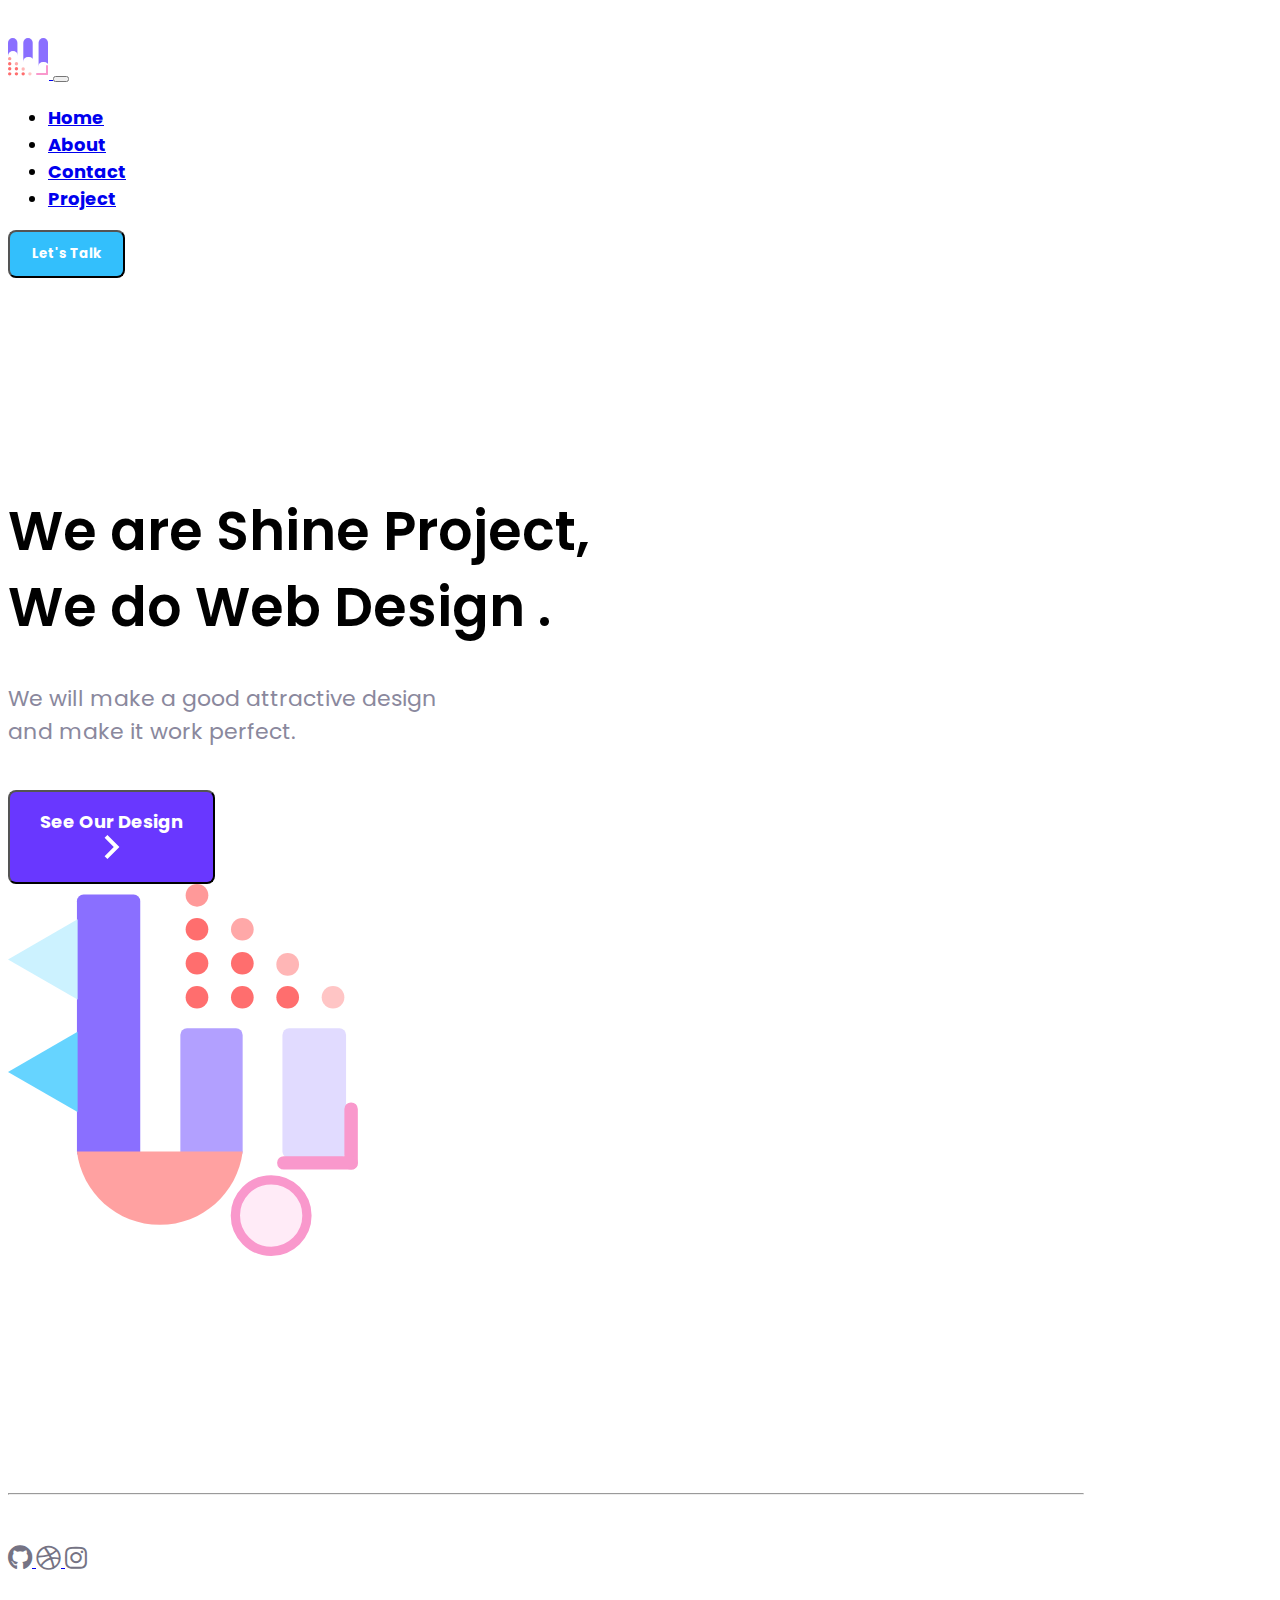
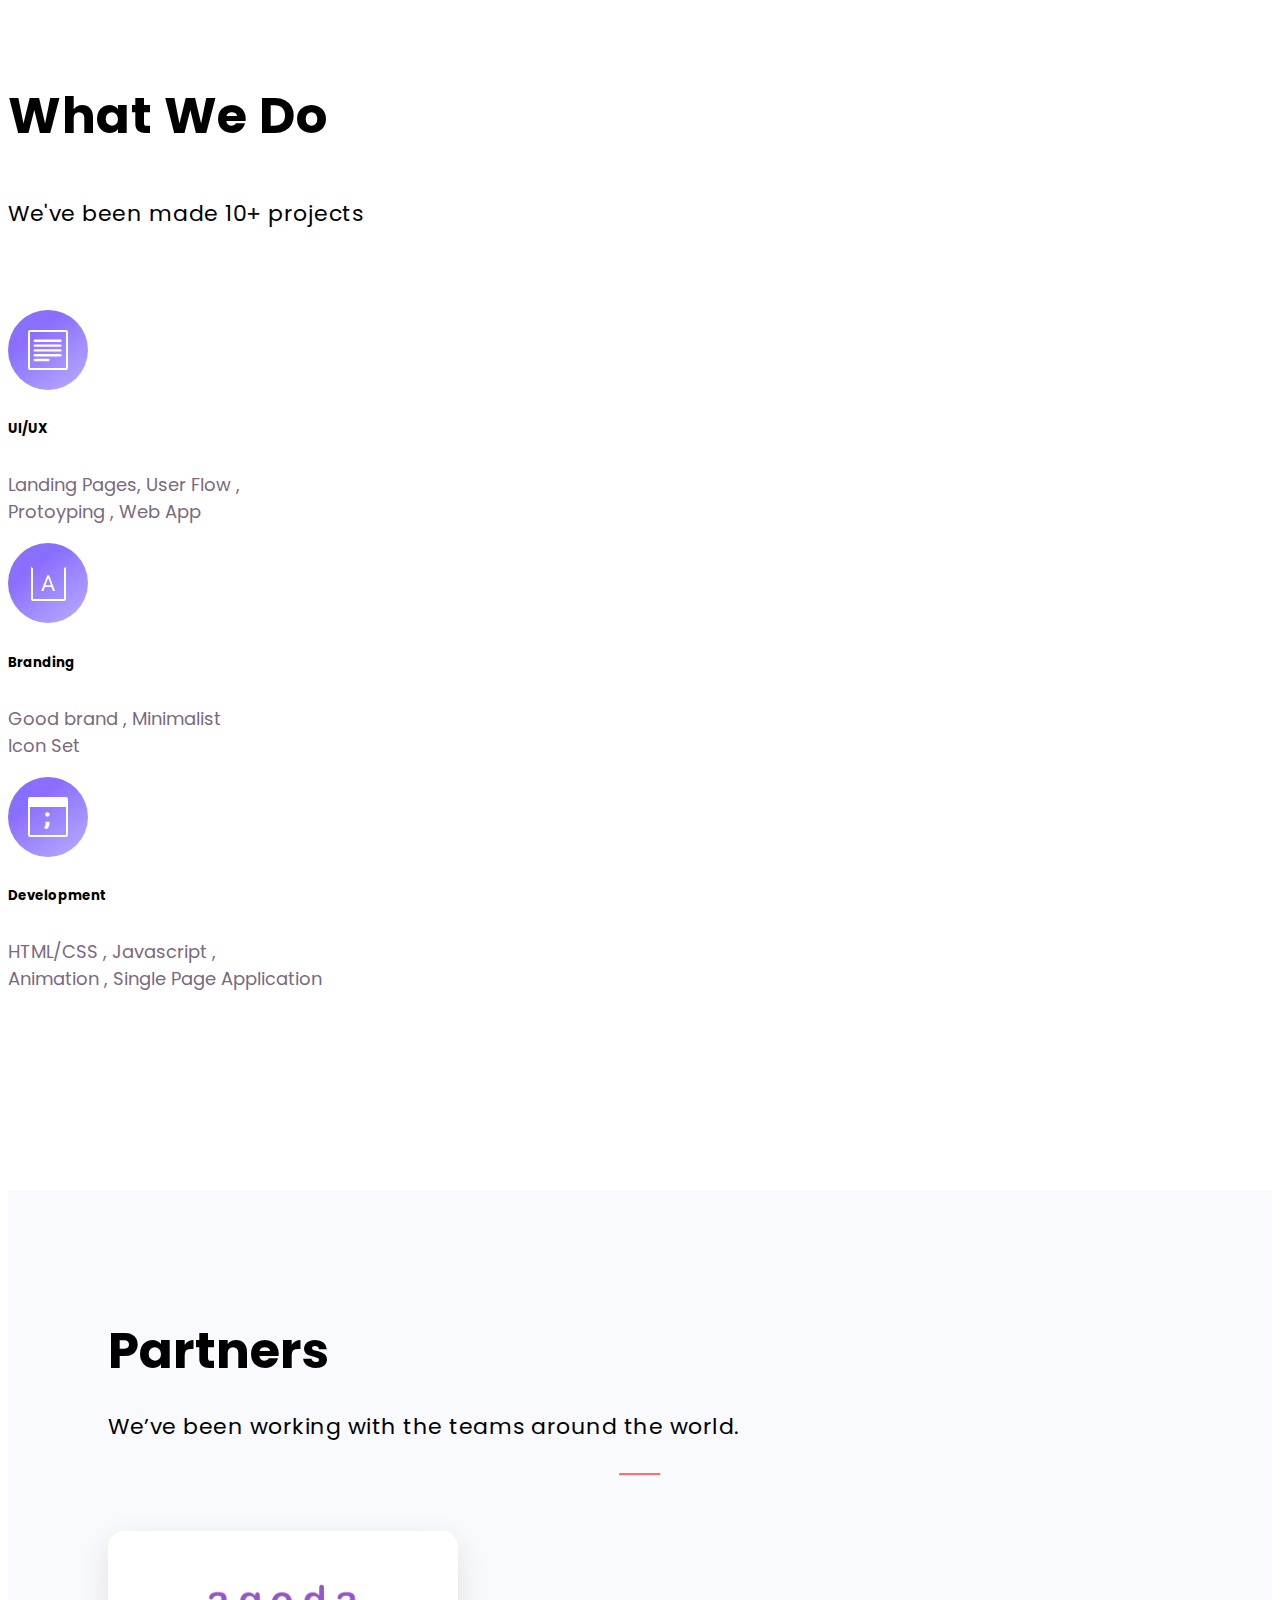
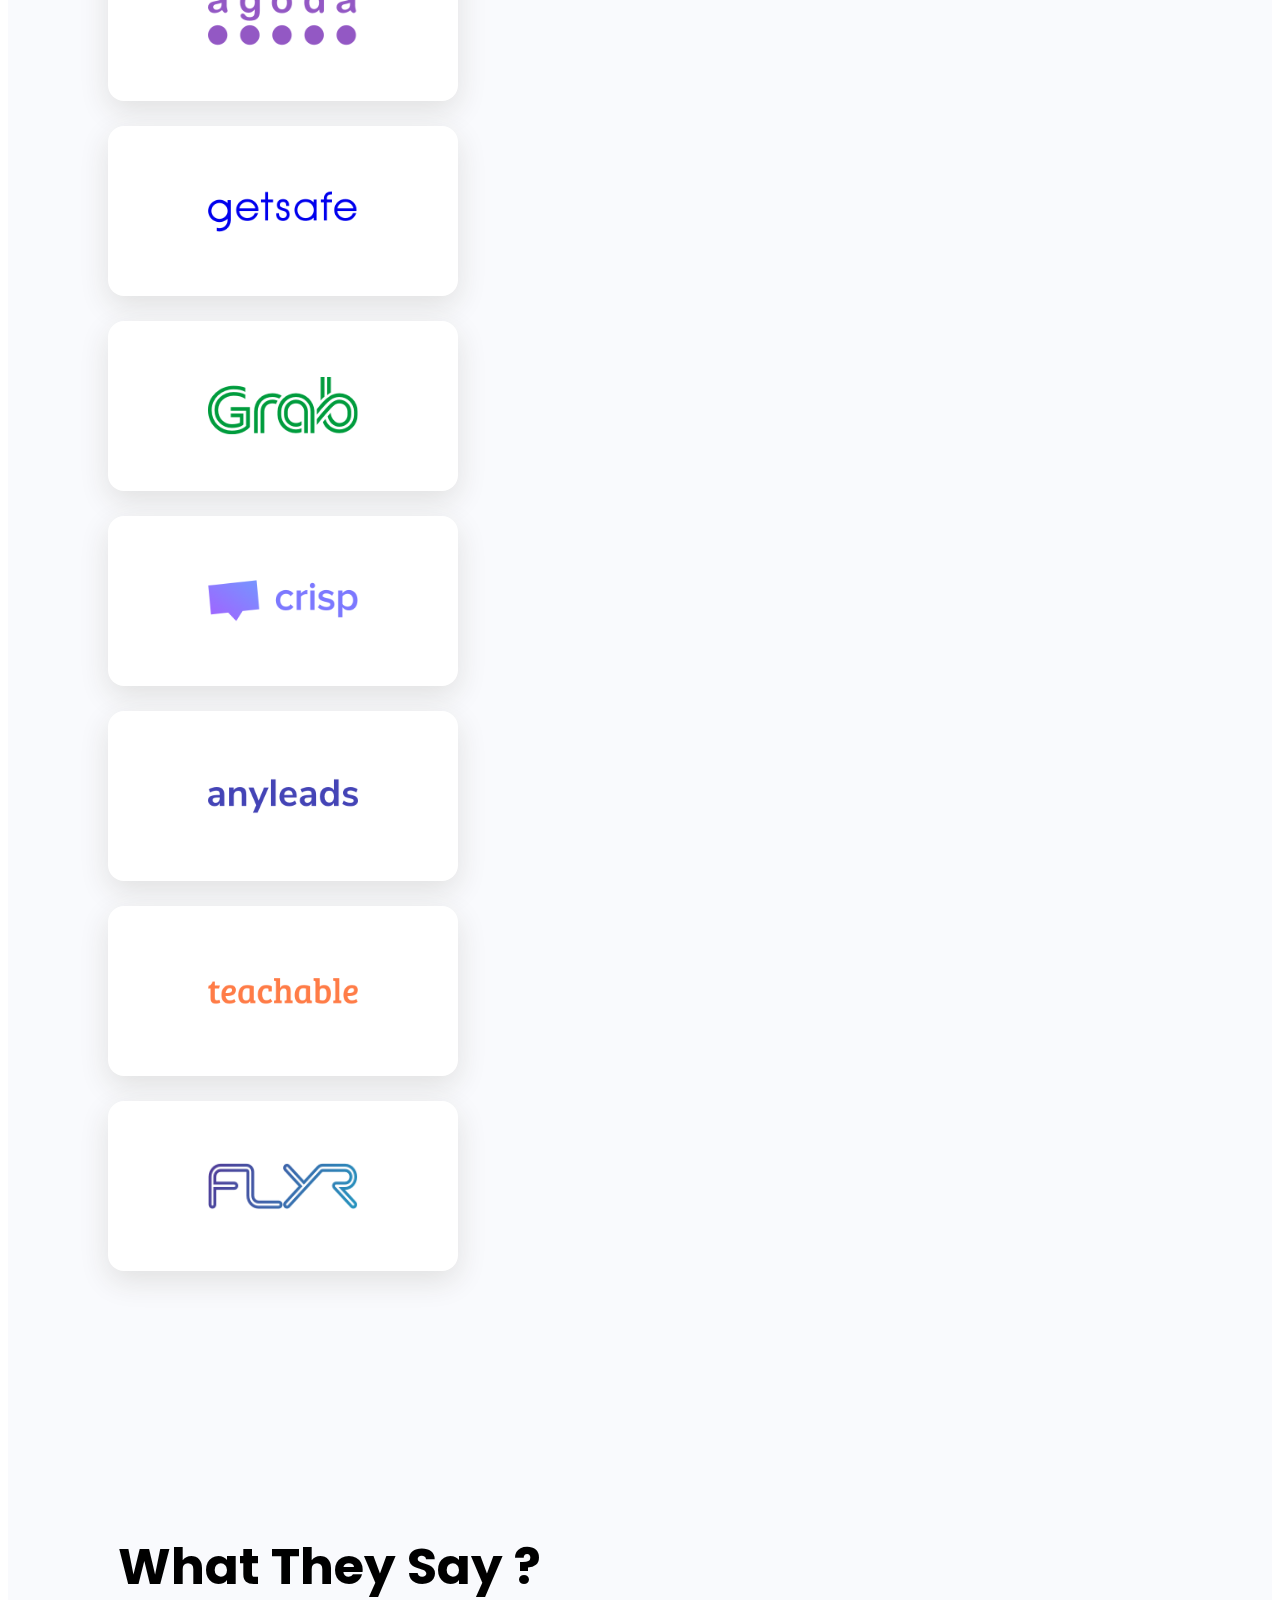
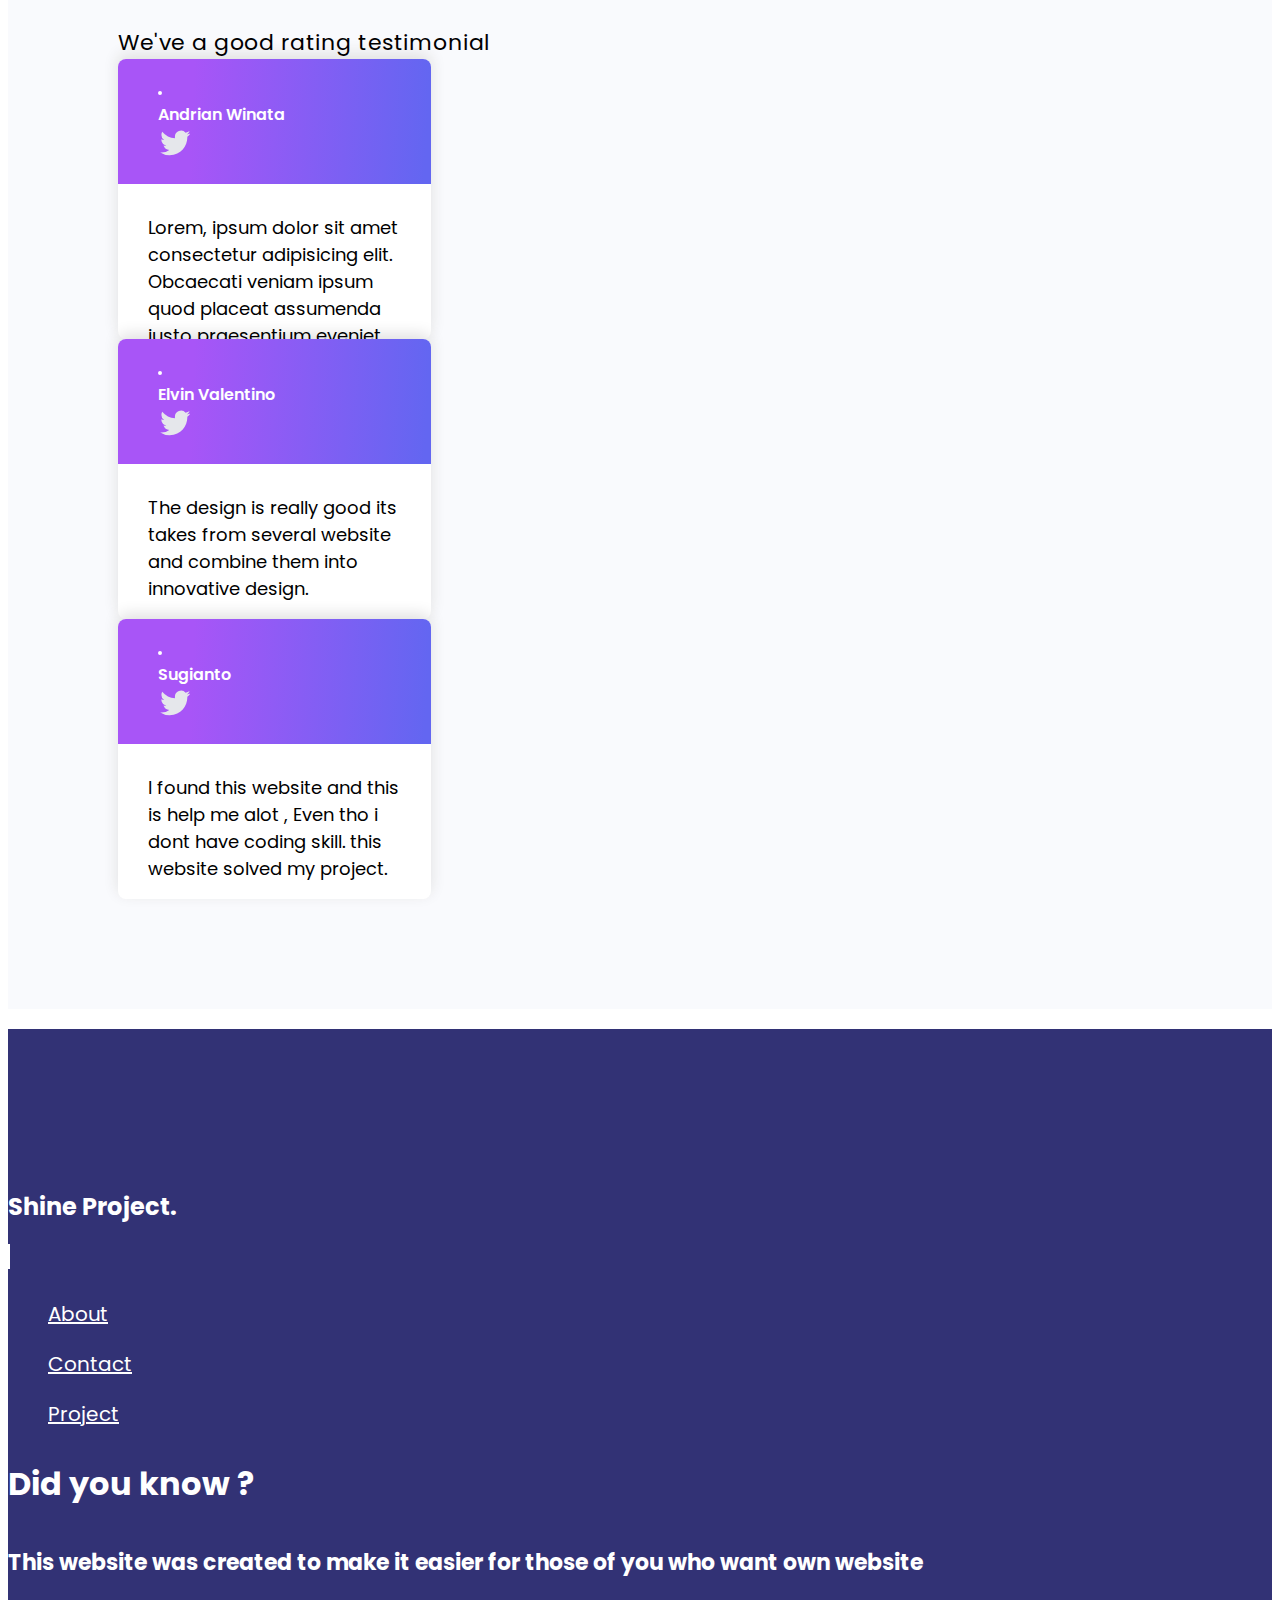
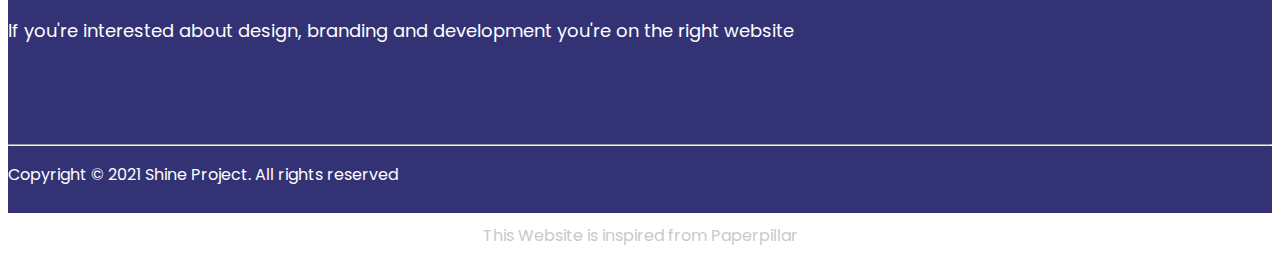
==== index.html @ 827e7eb8 "Footer text size" ====
<!doctype html>
<html lang="en">
  <head>
    <meta charset="utf-8">
    <meta name="viewport" content="width=device-width, initial-scale=1, shrink-to-fit=no">
    <link rel="stylesheet" href="https://cdn.jsdelivr.net/npm/bootstrap@4.6.0/dist/css/bootstrap.min.css" integrity="sha384-B0vP5xmATw1+K9KRQjQERJvTumQW0nPEzvF6L/Z6nronJ3oUOFUFpCjEUQouq2+l" crossorigin="anonymous">
    <link rel="icon" href="img/Logo.svg">
    <link rel="stylesheet" href="css/index.css">
    <link rel="stylesheet" href="https://cdnjs.cloudflare.com/ajax/libs/font-awesome/5.15.2/css/all.min.css">

    <title>Shine Project | Home</title>
  </head>
  <body>

    <div class="container">
        <nav class="navbar navbar-expand-lg navbar-light">
            <a class="navbar-brand" href="index.html">
                <img src="img/Logo.svg" alt="logo-shine">
            </a>
            <button class="navbar-toggler" type="button" data-toggle="collapse" data-target="#respon-nav" aria-controls="respon-nav" aria-expanded="false" aria-label="Toggle navigation">
              <span class="navbar-toggler-icon"></span>
            </button>
          
            <div class="collapse navbar-collapse" id="respon-nav">
              <ul class="navbar-nav mr-auto">
                <li class="nav-item active px-4">
                  <a class="nav-link" href="index.html">Home </a>
                </li>
                <li class="nav-item px-4">
                  <a class="nav-link" href="#">About</a>
                </li>
                <li class="nav-item px-4">
                    <a class="nav-link" href="#">Contact</a>
                </li>
                <li class="nav-item px-4">
                    <a class="nav-link" href="#">Project</a>
                </li>
              </ul>
              <button class="btn btn-custom">Let's Talk</button>
            </div>
          </nav>
    </div>

    <header class="container">
        <div class="row custom-header-top justify-content-around align-items-center">
            <div class="col-8 custom-header">
                <h1>We are Shine Project, <br>
                    We do Web Design .
                </h1>
                <p>We will make a good attractive design <br>
                    and make it work perfect.</p>
                <button class="btn btn-see d-flex">
                    <div>See Our Design</div>
                    <div class="ml-4">
                        <img src="img/right.svg" alt="arrow-right" class="animated">
                    </div>
                </button>
            </div>
            <div class="col-4 text-center">
                <img src="img/hero.svg" alt="hero-header" class="hero-header">
            </div>
        </div>
    </header>

    <div class="hr-custom d-flex align-items-center">
        <hr>
        <div class="ml-5">
            <a href="https://github.com/rickywijayaa" target="_blank" rel="noopener noreferrer" class="text-decoration-none">
                <i class="fab fa-github icon-sosmed px-2"></i>
            </a>
            <a href="https://dribbble.com/RickyWijaya" target="_blank" rel="noopener noreferrer" class="text-decoration-none">
                <i class="fab fa-dribbble icon-sosmed px-2"></i>
            </a>
            <a href="https://www.instagram.com/rickyywijayaa_/" target="_blank" rel="noopener noreferrer" class="text-decoration-none">
                <i class="fab fa-instagram icon-sosmed px-2"></i>
            </a>  
        </div>
    </div>

    <section class="custom-we">
        <div class="container">
            <div class="text-center custom-p">
                <h1>What We Do</h1>
                <p>We've been made 10+ projects</p>
            </div>
            <div class="row text-center custom-margin">
                <div class="col-4">
                    <img src="img/ui.svg" alt="ul-logo">
                    <div class="text-center pt-4">
                        <h5>UI/UX</h5>
                        <p class="pt-3">Landing Pages, User Flow , <br> Protoyping , Web App</p>
                    </div>
                </div>
                <div class="col-4">
                    <img src="img/brand.svg" alt="brand-logo">
                    <div class="text-center pt-4">
                        <h5>Branding</h5>
                        <p class="pt-3">Good brand , Minimalist <br> Icon Set</p>
                    </div>
                </div>
                <div class="col-4">
                    <img src="img/code.svg" alt="code-logo">
                    <div class="text-center pt-4">
                        <h5>Development</h5>
                        <p class="pt-3">HTML/CSS , Javascript , <br> Animation , Single Page Application </p>
                    </div>
                </div>
            </div>
        </div>
    </section>

    <section class="custom-partner">
        <div class="text-center">
            <h1>Partners</h1>
            <p>We’ve been working with the teams around the world.</p>
            <hr>
        </div>
            <div class="container">
                <div class="row align-items-center">
                    <div class="col d-flex flex-column align-items-end">
                        <div class="custom-div text-center">
                            <img src="img/part2.png" alt="logo-2" class="custom-img">
                        </div>
                        <div class="custom-div text-center">
                            <img src="img/part3.png" alt="logo-3" class="custom-img">
                        </div>
                    </div>
                    <div class="col d-flex flex-column align-items-center">
                        <div class="custom-div text-center">
                            <img src="img/part4.png" alt="logo-3" class="custom-img">
                        </div>
                        <div class="custom-div text-center">
                            <img src="img/part5.png" alt="logo-4" class="custom-img">
                        </div>
                        <div class="custom-div text-center">
                            <img src="img/part6.png" alt="logo-5" class="custom-img">
                        </div>
                    </div>
                    <div class="col d-flex flex-column align-items-start">
                        <div class="custom-div text-center">
                            <img src="img/part7.png" alt="logo-7" class="custom-img">
                        </div>
                        <div class="custom-div text-center">
                            <img src="img/part8.png" alt="logo-8" class="custom-img">
                        </div>
                    </div>
                </div>
            </div>
    </section>

    <section class="custom-say">
            <div class="text-center">
                <h1>What They Say ?</h1>
                <p>We've a good rating testimonial</p>
            </div>
            <div class="d-flex justify-content-around mt-5">
                <div class="custom-bg">
                    <div class="custom-footer-testi d-flex align-items-center justify-content-between">
                        <div class="d-flex align-items-center">
                            <div class="d-flex mr-3">
                                <img src="https://scontent-sin6-3.cdninstagram.com/v/t51.2885-19/s150x150/121736918_201382968031386_6163458034914790991_n.jpg?tp=1&_nc_ht=scontent-sin6-3.cdninstagram.com&_nc_cat=106&_nc_ohc=RKt75GoraYMAX-ds77P&oh=95f0662898ef3db0c82f87ae07276645&oe=606F9268" alt="" class="testi-img">
                            </div>
                            <div class="text-testi">
                                Andrian Winata
                            </div>
                        </div>
                        <a href="#" class="custom-text">
                            <svg width="33" height="32" fill="currentColor"><path d="M32.411 6.584c-1.113.493-2.309.826-3.566.977a6.228 6.228 0 002.73-3.437 12.4 12.4 0 01-3.944 1.506 6.212 6.212 0 00-10.744 4.253c0 .486.056.958.16 1.414a17.638 17.638 0 01-12.802-6.49 6.208 6.208 0 00-.84 3.122 6.212 6.212 0 002.762 5.17 6.197 6.197 0 01-2.813-.777v.08c0 3.01 2.14 5.52 4.983 6.091a6.258 6.258 0 01-2.806.107 6.215 6.215 0 005.803 4.312 12.464 12.464 0 01-7.715 2.66c-.501 0-.996-.03-1.482-.087a17.566 17.566 0 009.52 2.79c11.426 0 17.673-9.463 17.673-17.671 0-.267-.007-.536-.019-.803a12.627 12.627 0 003.098-3.213l.002-.004z"></path></svg>
                        </a>
                    </div>
                    <div class="custom-padding-testi">
                        Lorem, ipsum dolor sit amet consectetur adipisicing elit. Obcaecati veniam ipsum quod placeat assumenda iusto praesentium eveniet debitis iure eius blanditiis magni qui temporibus, laboriosam explicabo voluptates exercitationem illo minima.
                    </div>
                </div>
                <div class="custom-bg1">
                    <div class="custom-footer-testi d-flex align-items-center justify-content-between">
                        <div class="d-flex align-items-center">
                            <div class="d-flex mr-3">
                                <img src="https://scontent-sin6-3.cdninstagram.com/v/t51.2885-19/s150x150/89338066_3550985144976081_8718596869996937216_n.jpg?tp=1&_nc_ht=scontent-sin6-3.cdninstagram.com&_nc_cat=109&_nc_ohc=lu6n-I6hi8sAX_vC06Z&oh=0b198e006a0513aac3e7a8eafd9f44ba&oe=606E1F0C" alt="" class="testi-img">
                            </div>
                            <div class="text-testi">
                                Elvin Valentino
                            </div>
                        </div>
                        <a href="#" class="custom-text">
                            <svg width="33" height="32" fill="currentColor"><path d="M32.411 6.584c-1.113.493-2.309.826-3.566.977a6.228 6.228 0 002.73-3.437 12.4 12.4 0 01-3.944 1.506 6.212 6.212 0 00-10.744 4.253c0 .486.056.958.16 1.414a17.638 17.638 0 01-12.802-6.49 6.208 6.208 0 00-.84 3.122 6.212 6.212 0 002.762 5.17 6.197 6.197 0 01-2.813-.777v.08c0 3.01 2.14 5.52 4.983 6.091a6.258 6.258 0 01-2.806.107 6.215 6.215 0 005.803 4.312 12.464 12.464 0 01-7.715 2.66c-.501 0-.996-.03-1.482-.087a17.566 17.566 0 009.52 2.79c11.426 0 17.673-9.463 17.673-17.671 0-.267-.007-.536-.019-.803a12.627 12.627 0 003.098-3.213l.002-.004z"></path></svg>
                        </a>
                    </div>
                    <div class="custom-padding-testi">
                        The design is really good its takes from several website and combine them into innovative design.
                    </div>
                </div>
                <div class="custom-bg2">
                    <div class="custom-footer-testi d-flex align-items-center justify-content-between">
                        <div class="d-flex align-items-center">
                            <div class="d-flex mr-3">
                                <img src="https://scontent-sin6-3.cdninstagram.com/v/t51.2885-19/s150x150/153814504_869335147193962_5410292528684941494_n.jpg?tp=1&_nc_ht=scontent-sin6-3.cdninstagram.com&_nc_cat=110&_nc_ohc=ugpDqSfZn_YAX89ZynC&oh=395f5663641132fc183519c5a7fd2d23&oe=606D1F66" alt="" class="testi-img">
                            </div>
                            <div class="text-testi">
                                Sugianto
                            </div>
                        </div>
                        <a href="#" class="custom-text">
                            <svg width="33" height="32" fill="currentColor"><path d="M32.411 6.584c-1.113.493-2.309.826-3.566.977a6.228 6.228 0 002.73-3.437 12.4 12.4 0 01-3.944 1.506 6.212 6.212 0 00-10.744 4.253c0 .486.056.958.16 1.414a17.638 17.638 0 01-12.802-6.49 6.208 6.208 0 00-.84 3.122 6.212 6.212 0 002.762 5.17 6.197 6.197 0 01-2.813-.777v.08c0 3.01 2.14 5.52 4.983 6.091a6.258 6.258 0 01-2.806.107 6.215 6.215 0 005.803 4.312 12.464 12.464 0 01-7.715 2.66c-.501 0-.996-.03-1.482-.087a17.566 17.566 0 009.52 2.79c11.426 0 17.673-9.463 17.673-17.671 0-.267-.007-.536-.019-.803a12.627 12.627 0 003.098-3.213l.002-.004z"></path></svg>
                        </a>
                    </div>
                    <div class="custom-padding-testi">
                        I found this website and this is help me alot , Even tho i dont have coding skill. this website solved my project.
                    </div>
                </div>
            </div>
    </section>

    <footer>
        <div class="container">
            <div class="row">
                <div class="col-6 p-0">
                    <h2>Shine Project.</h2>
                    <span class="d-block"></span>
                    <ul class="p-0">
                        <li><a href="#" class="text-decoration-none">About</a></li>
                        <li><a href="#" class="text-decoration-none">Contact</a></li>
                        <li><a href="#" class="text-decoration-none">Project</a></li>
                    </ul>
                </div>
                <div class="col-6 p-0">
                    <div class="footer-padding">
                        <h1 class="head-footer">Did you know ?</h1>
                        <h5 class="pt-3 pb-3 head5-footer">This website was created to make it easier for those of you who want own website</h5>
                        <p class="para-footer">If you're interested about design, branding and development you're on the right website
                        </p>
                    </div>
                </div>
            </div>
            <hr>
            <div class="text-center">
                <p>Copyright © 2021 Shine Project. All rights reserved</p>
            </div>
        </div>
    </footer>

    <div class="inspired">
        This Website is inspired from Paperpillar
    </div>

    <script src="https://code.jquery.com/jquery-3.5.1.slim.min.js" integrity="sha384-DfXdz2htPH0lsSSs5nCTpuj/zy4C+OGpamoFVy38MVBnE+IbbVYUew+OrCXaRkfj" crossorigin="anonymous"></script>
    <script src="https://cdn.jsdelivr.net/npm/bootstrap@4.6.0/dist/js/bootstrap.bundle.min.js" integrity="sha384-Piv4xVNRyMGpqkS2by6br4gNJ7DXjqk09RmUpJ8jgGtD7zP9yug3goQfGII0yAns" crossorigin="anonymous"></script>
  

</body>
</html>
---- css/index.css ----
@import url("https://fonts.googleapis.com/css2?family=Poppins:wght@400;500;600;700&display=swap");
* {
  font-family: 'Poppins', sans-serif;
}

.navbar {
  padding: 30px 0 0 0;
  font-weight: bold;
  font-size: 18px;
}

.btn-custom {
  padding: 12px 22px;
  background-color: #33BFFC;
  color: white;
  font-weight: bold;
  border-radius: 8px;
}

.btn-custom:hover {
  color: white;
  background-color: #0ea4e4;
  -webkit-transition: 0.3s ease-in-out;
  transition: 0.3s ease-in-out;
}

.custom-header-top {
  padding: 180px 0;
}

.custom-header-top .hero-header {
  width: 350px;
}

.custom-header-top .custom-header h1 {
  font-size: 54px;
  font-weight: 600;
  line-height: 1.4;
}

.custom-header-top .custom-header p {
  font-size: 22px;
  font-weight: 400;
  color: #8A889D;
}

.custom-header-top .custom-header .btn-see {
  background-color: #6937FF;
  color: white;
  padding: 16px 30px;
  border-radius: 8px;
  margin-top: 20px;
}

.custom-header-top .custom-header button {
  font-weight: bold;
  font-size: 18px;
}

.custom-header-top .custom-header button:hover {
  background-color: #5e2bf8;
  -webkit-transition: 0.3s ease-in-out;
  transition: 0.3s ease-in-out;
}

.custom-header-top .animated {
  -webkit-animation: mymove 2s infinite;
          animation: mymove 2s infinite;
}

.hr-custom hr {
  width: 85%;
  margin: 50px 0;
}

.hr-custom .icon-sosmed {
  font-size: 25px;
  color: #757384;
}

.hr-custom .fa-github:hover {
  color: black;
}

.hr-custom .fa-dribbble:hover {
  color: #ea4c89;
}

.hr-custom .fa-instagram:hover {
  background: -webkit-linear-gradient(#405de6, #5851db, #c13584, #e1306c, #fd1d1d);
  -webkit-background-clip: text;
  -webkit-text-fill-color: transparent;
}

@-webkit-keyframes mymove {
  0% {
    -webkit-transform: translateX(-5px);
            transform: translateX(-5px);
  }
  50% {
    -webkit-transform: translateX(5px);
            transform: translateX(5px);
  }
  100% {
    -webkit-transform: translateX(-5px);
            transform: translateX(-5px);
  }
}

@keyframes mymove {
  0% {
    -webkit-transform: translateX(-5px);
            transform: translateX(-5px);
  }
  50% {
    -webkit-transform: translateX(5px);
            transform: translateX(5px);
  }
  100% {
    -webkit-transform: translateX(-5px);
            transform: translateX(-5px);
  }
}

.custom-partner {
  background-color: #f9fafd;
  padding: 100px;
}

.custom-partner h1 {
  font-size: 50px;
  line-height: 1.06;
}

.custom-partner p {
  margin: 20px auto 0;
  font-size: 22px;
  letter-spacing: .5px;
}

.custom-partner hr {
  width: 40px;
  height: 1px;
  background-color: #FF6E6E;
  margin-bottom: 55px;
  margin-top: 30px;
  border-radius: 8px;
}

.custom-partner .custom-div {
  display: -webkit-box;
  display: -ms-flexbox;
  display: flex;
  -webkit-box-pack: center;
      -ms-flex-pack: center;
          justify-content: center;
  -webkit-box-align: center;
      -ms-flex-align: center;
          align-items: center;
  width: 300px;
  padding: 25px;
  height: 120px;
  border-radius: 16px;
  background-color: white;
  margin-bottom: 25px;
  -webkit-box-shadow: 0 10px 30px 0 #e0e0e0;
          box-shadow: 0 10px 30px 0 #e0e0e0;
}

.custom-partner .custom-div .custom-img {
  width: 50%;
  margin: 0 auto;
}

.custom-we {
  padding: 70px 0 180px 0;
}

.custom-we .custom-p {
  font-size: 22px;
  letter-spacing: .5px;
}

.custom-we h1 {
  font-size: 50px;
}

.custom-we p {
  padding: 10px 0 0 0;
}

.custom-we .pt-3 {
  font-size: 18px;
  color: #7b6881;
}

.custom-we .custom-margin {
  margin-top: 80px;
}

.custom-say {
  padding: 110px;
  background-color: #f9fafd;
}

.custom-say h1 {
  font-size: 50px;
  line-height: 1.06;
}

.custom-say p {
  margin: 20px auto 0;
  font-size: 22px;
  letter-spacing: .5px;
}

.custom-say .custom-bg {
  width: 30%;
  height: 280px;
  border-radius: 8px;
  background-color: white;
  -webkit-box-shadow: 0 -5px 15px 0 #e0e0e0;
          box-shadow: 0 -5px 15px 0 #e0e0e0;
  overflow: hidden;
}

.custom-say .custom-bg .custom-padding-testi {
  padding: 30px;
  font-size: 18px;
}

.custom-say .custom-footer-testi {
  background: linear-gradient(92.78deg, #a855f7 23.9%, #6366f1 98.02%);
  padding: 18px 40px;
}

.custom-say .custom-footer-testi .testi-img {
  width: 50px;
  border-radius: 50%;
  border: 2px solid white;
}

.custom-say .custom-footer-testi .text-testi {
  color: white;
  font-weight: 600;
}

.custom-say .custom-footer-testi .text-testi .testi-people {
  font-weight: 600;
}

.custom-say .custom-footer-testi .custom-text {
  color: #e5e7eb;
}

.custom-say .custom-footer-testi .custom-text:hover {
  color: #ffffff;
  -webkit-transition: 0.3s;
  transition: 0.3s;
}

.custom-say .custom-profile {
  padding: 2.5rem;
}

.custom-bg1 {
  width: 30%;
  height: 280px;
  border-radius: 8px;
  background-color: white;
  -webkit-box-shadow: 0 -5px 15px 0 #e0e0e0;
          box-shadow: 0 -5px 15px 0 #e0e0e0;
  overflow: hidden;
}

.custom-bg1 .custom-padding-testi {
  padding: 30px;
  font-size: 18px;
}

.custom-bg2 {
  width: 30%;
  height: 280px;
  border-radius: 8px;
  background-color: white;
  -webkit-box-shadow: 0 -5px 15px 0 #e0e0e0;
          box-shadow: 0 -5px 15px 0 #e0e0e0;
  overflow: hidden;
}

.custom-bg2 .custom-padding-testi {
  padding: 30px;
  font-size: 18px;
}

.fill-red {
  fill: #bfb0ff;
}

footer {
  margin-top: 20px;
  padding: 140px 0 10px;
  background-color: #323275;
  color: white;
}

footer hr {
  margin-top: 100px;
  background-color: white;
}

footer span {
  margin-top: 20px;
  border: 1px solid white;
  width: 20%;
}

footer img {
  width: 100px;
}

footer ul {
  margin-top: 20px;
}

footer li {
  list-style: none;
  padding: 10px 0;
  font-size: 20px;
}

footer li a {
  color: white;
}

footer li a:hover {
  color: #8b8b8b;
}

footer .head-footer {
  font-size: 32px;
}

footer .head5-footer {
  font-size: 22px;
  line-height: 1.6;
}

footer .para-footer {
  font-size: 18px;
}

.inspired {
  text-align: center;
  margin: 0;
  padding: 10px;
  color: #c9c9cd;
}
/*# sourceMappingURL=index.css.map */
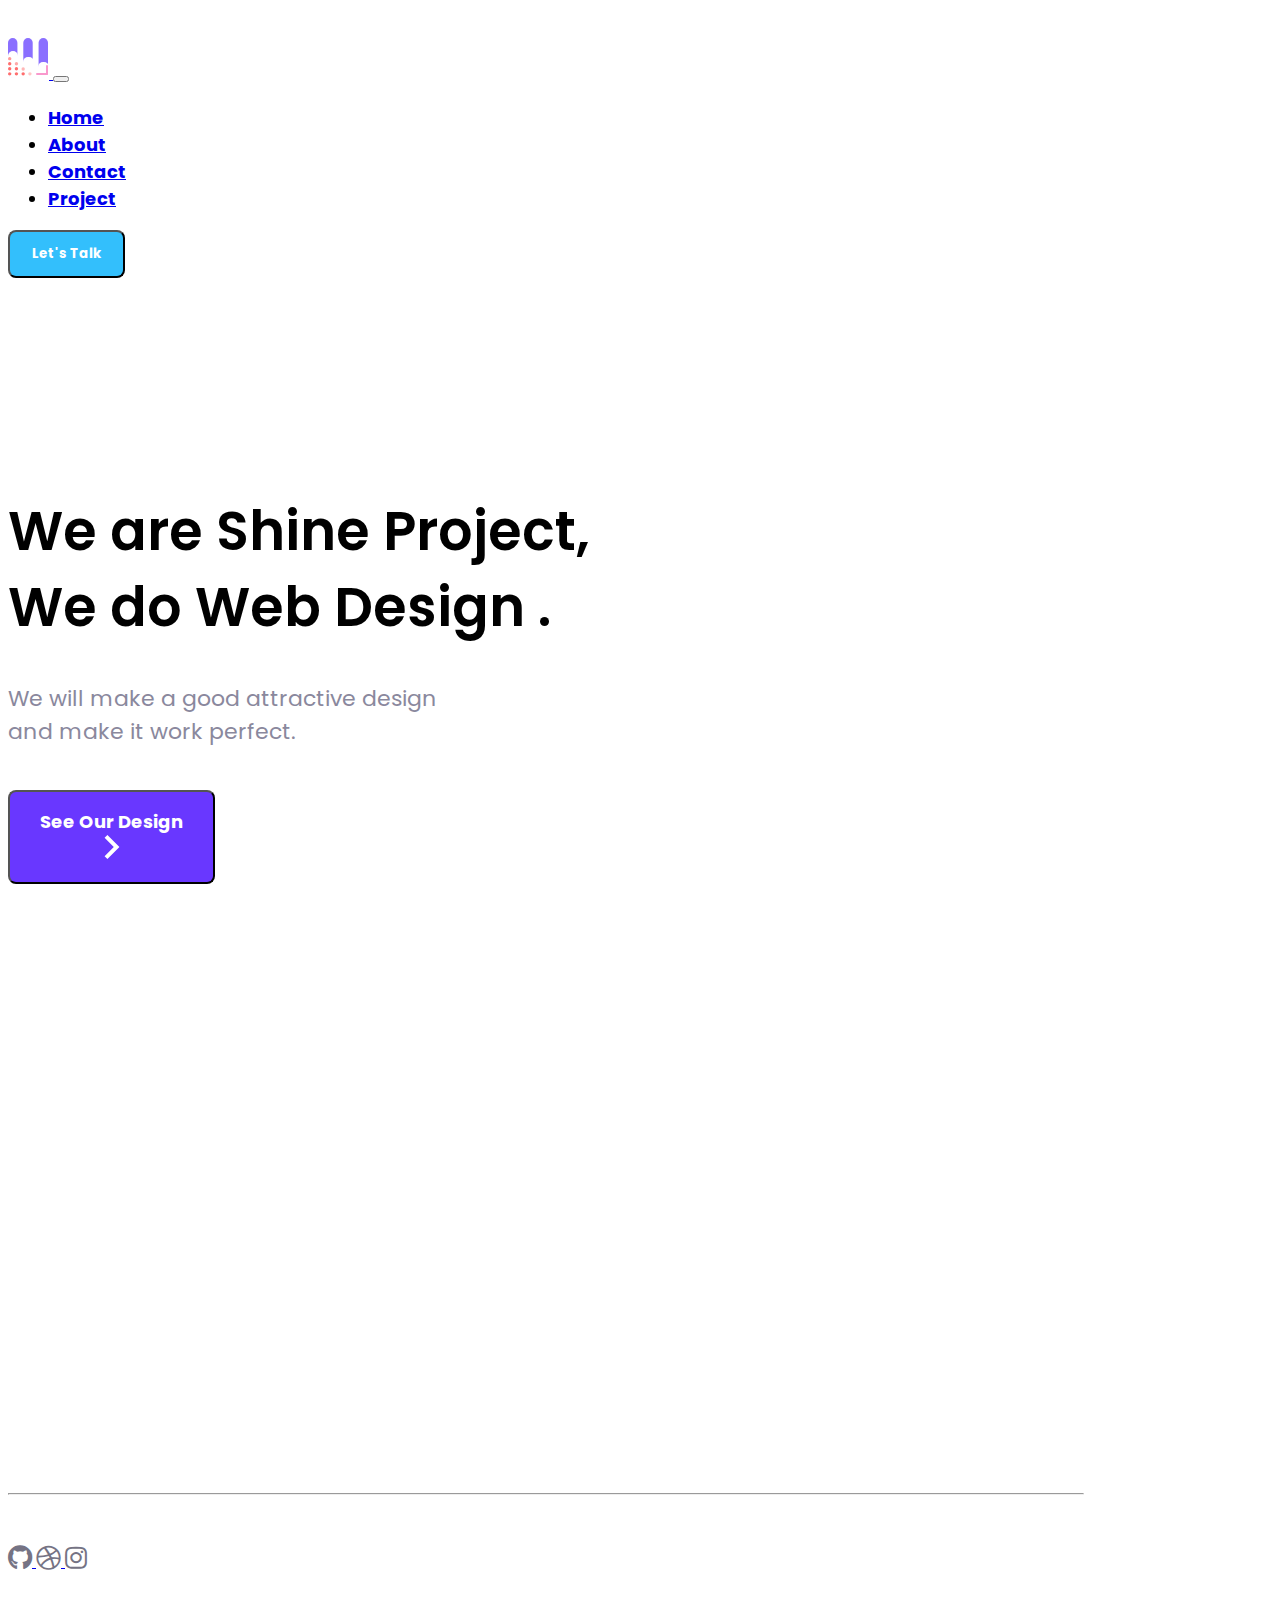
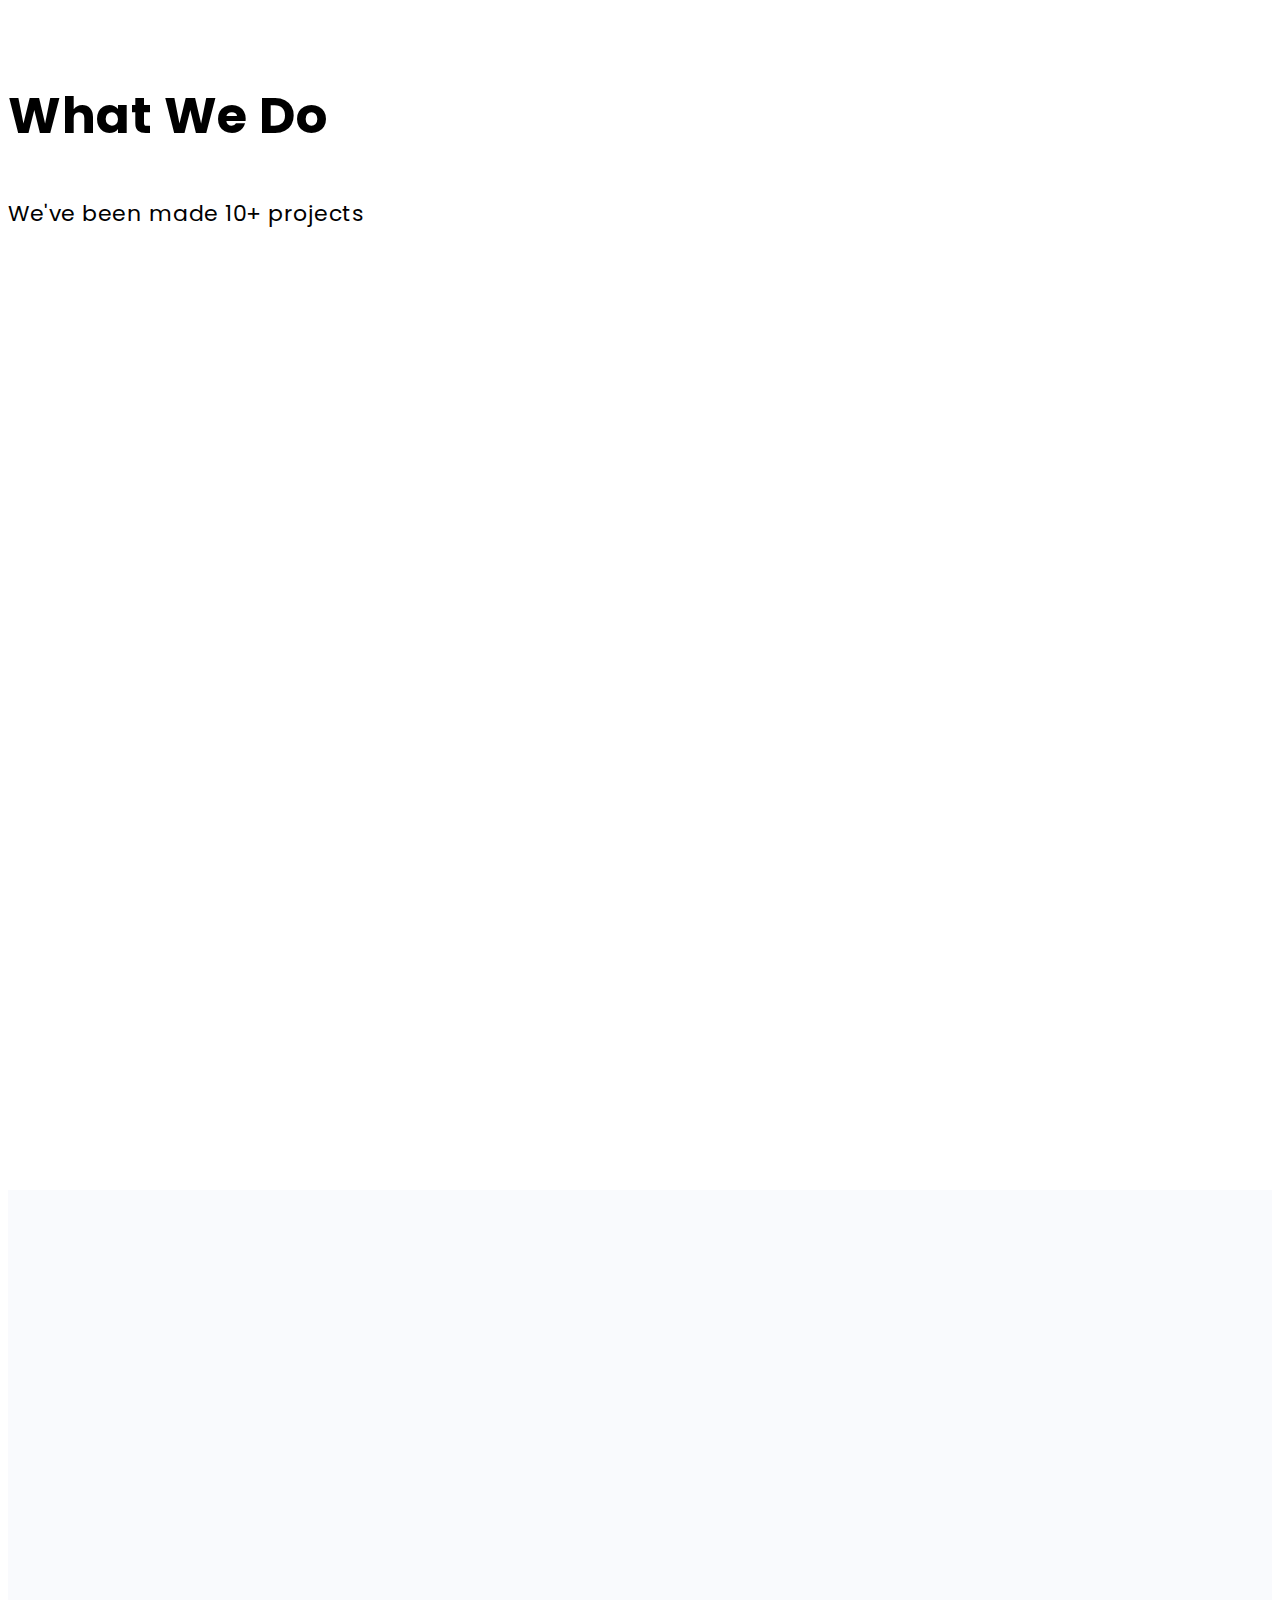
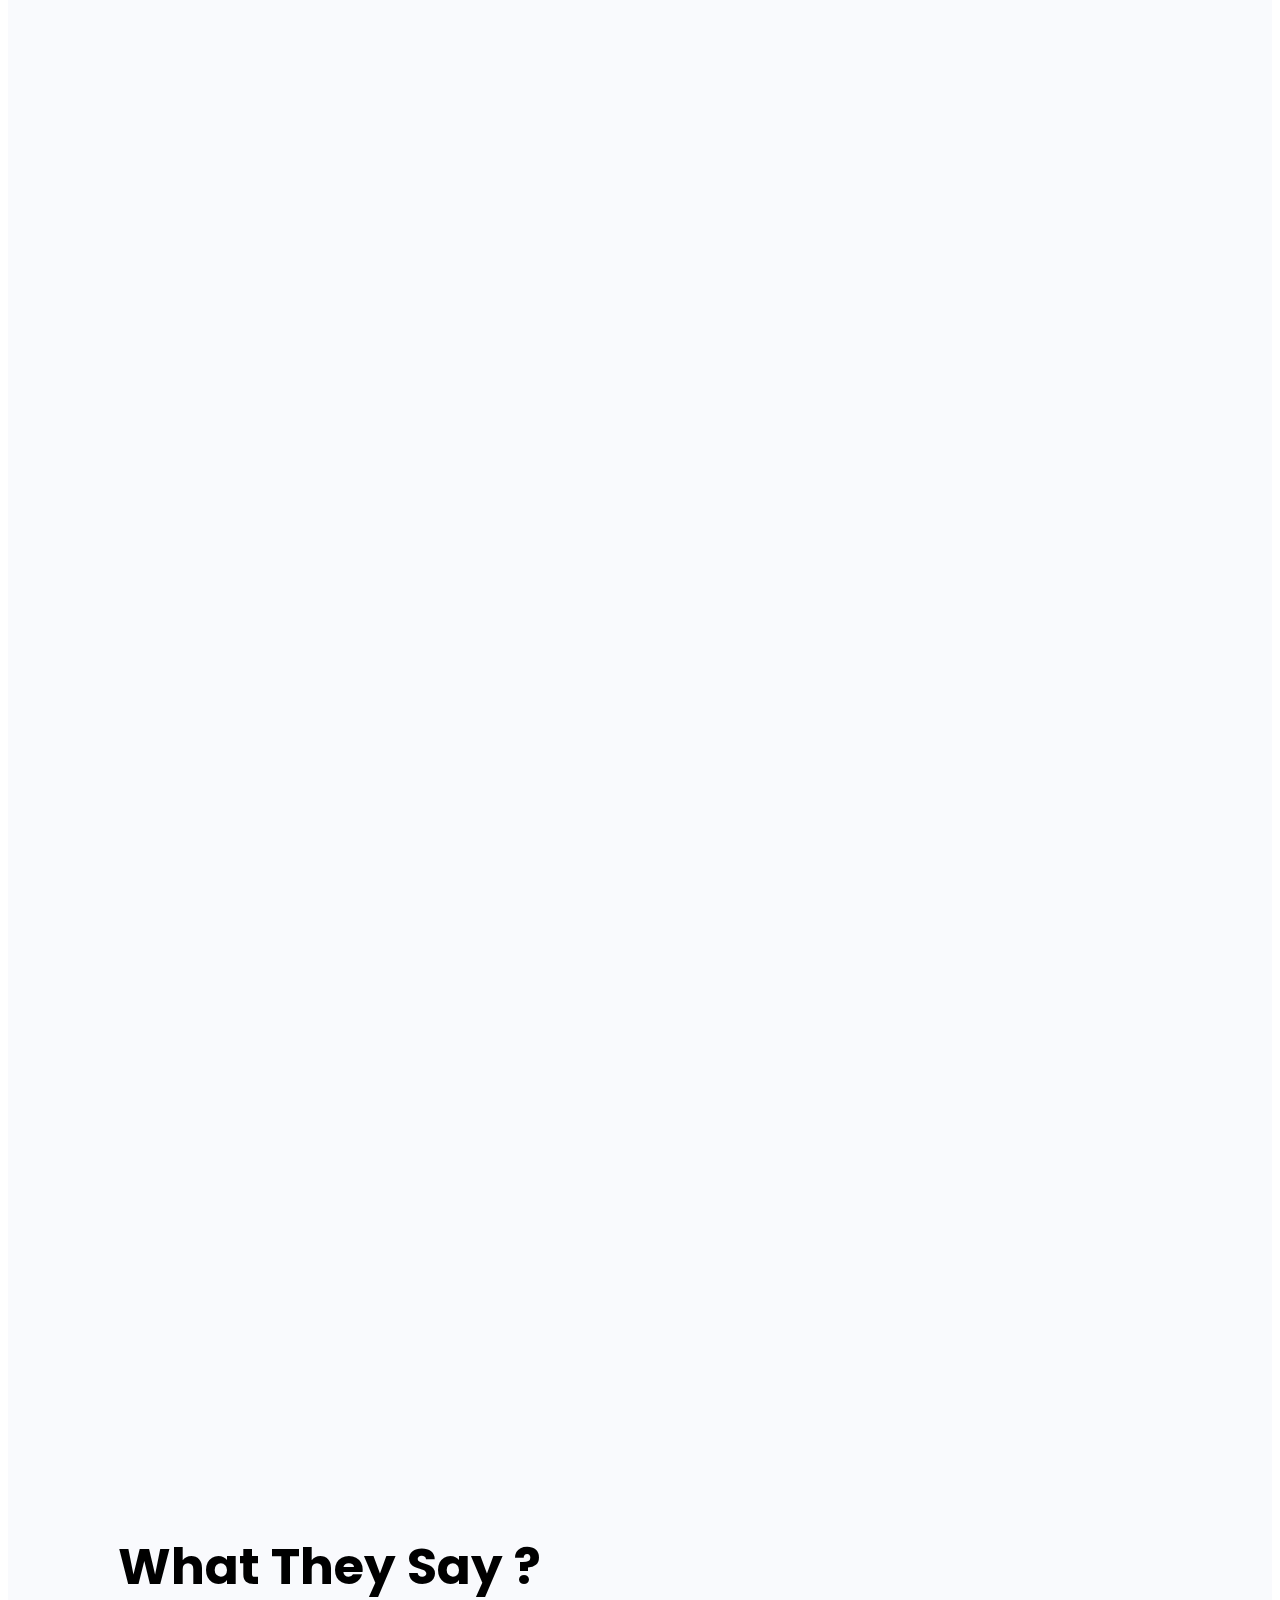
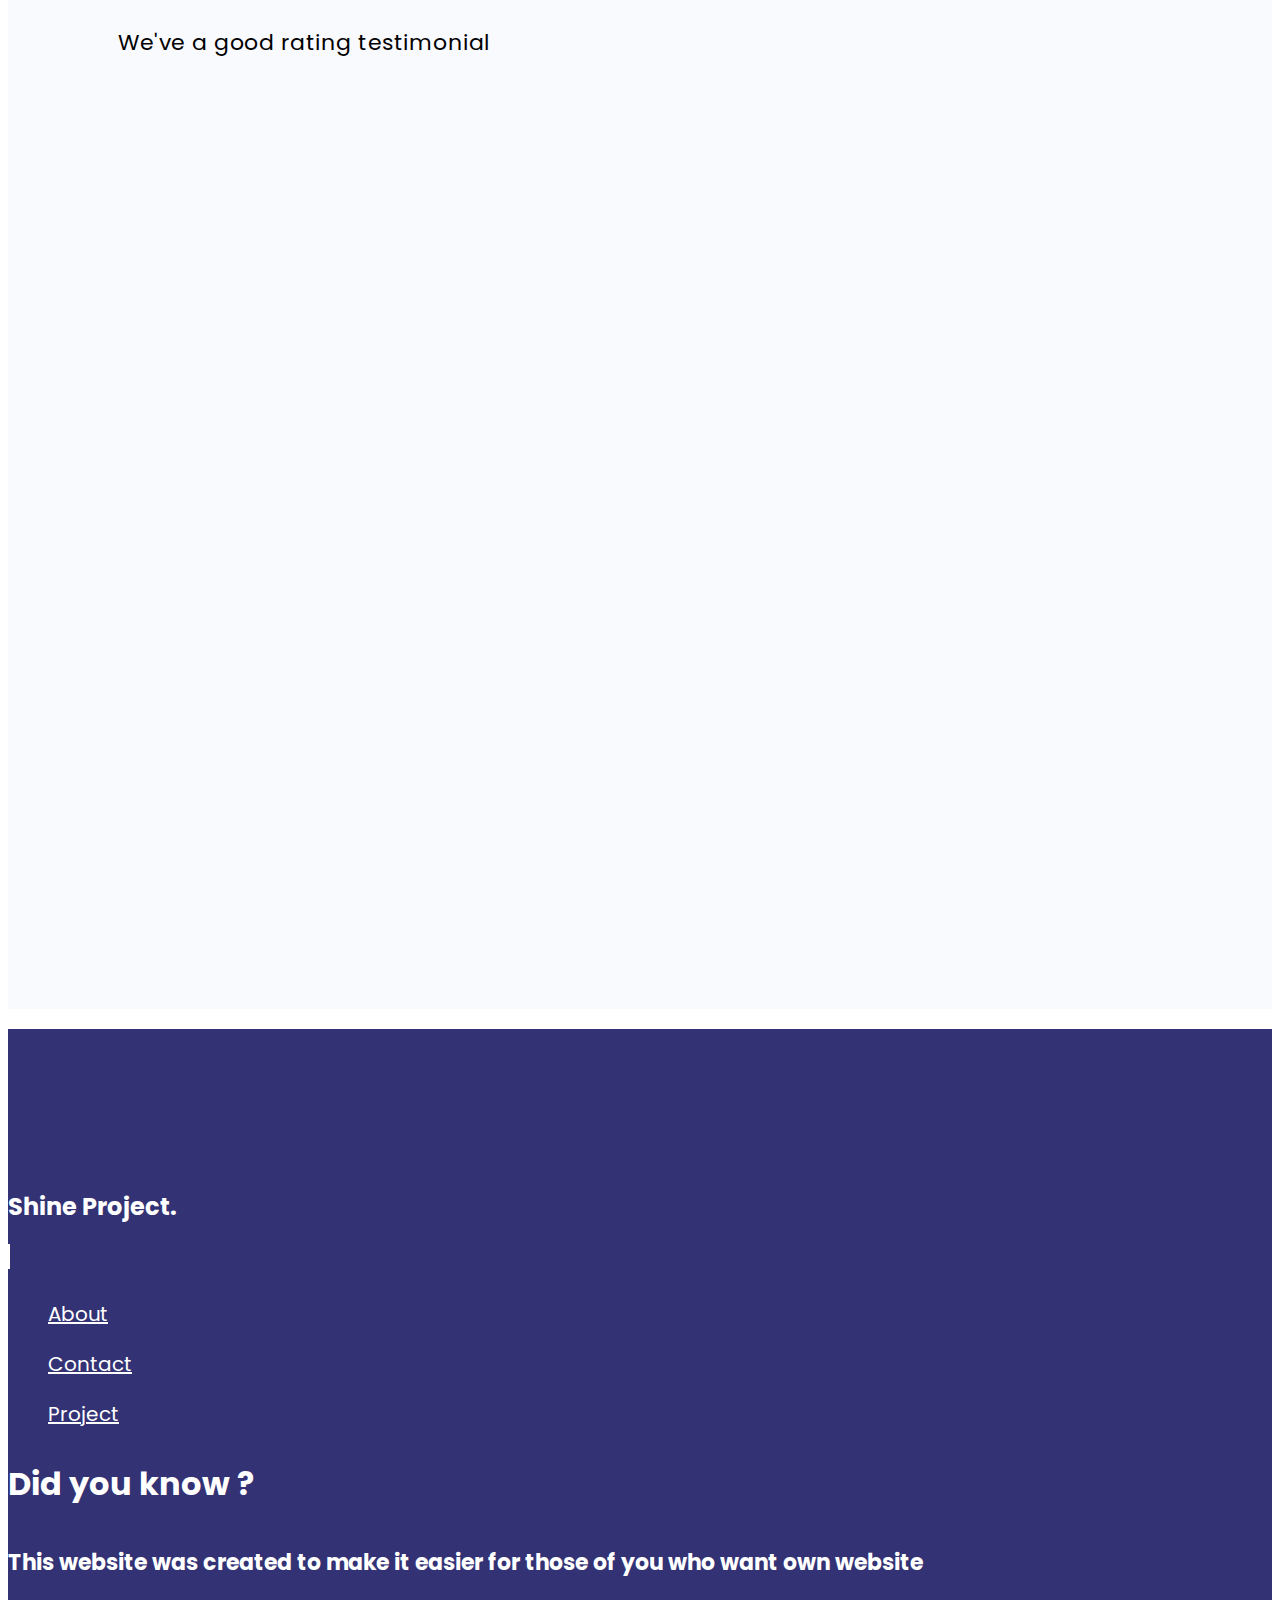
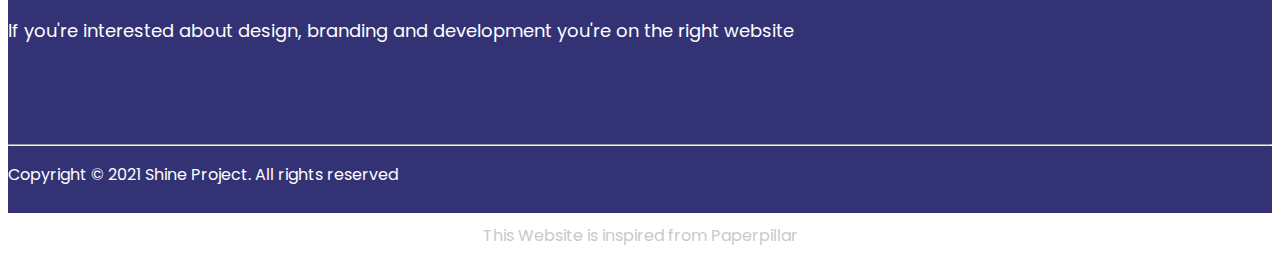
==== commit 4c6a5fba: "Animation" ====
--- a/index.html
+++ b/index.html
@@ -7,6 +7,7 @@
     <link rel="icon" href="img/Logo.svg">
     <link rel="stylesheet" href="css/index.css">
     <link rel="stylesheet" href="https://cdnjs.cloudflare.com/ajax/libs/font-awesome/5.15.2/css/all.min.css">
+    <link href="https://unpkg.com/aos@2.3.1/dist/aos.css" rel="stylesheet">
 
     <title>Shine Project | Home</title>
   </head>
@@ -57,7 +58,7 @@
                 </button>
             </div>
             <div class="col-4 text-center">
-                <img src="img/hero.svg" alt="hero-header" class="hero-header">
+                <img data-aos="zoom-in" data-aos-duration="1000" src="img/hero.svg" alt="hero-header" class="hero-header">
             </div>
         </div>
     </header>
@@ -84,21 +85,21 @@
                 <p>We've been made 10+ projects</p>
             </div>
             <div class="row text-center custom-margin">
-                <div class="col-4">
+                <div class="col-4" data-aos="fade-up" data-aos-delay="300">
                     <img src="img/ui.svg" alt="ul-logo">
                     <div class="text-center pt-4">
                         <h5>UI/UX</h5>
                         <p class="pt-3">Landing Pages, User Flow , <br> Protoyping , Web App</p>
                     </div>
                 </div>
-                <div class="col-4">
+                <div class="col-4" data-aos="fade-up" data-aos-delay="500">
                     <img src="img/brand.svg" alt="brand-logo">
                     <div class="text-center pt-4">
                         <h5>Branding</h5>
                         <p class="pt-3">Good brand , Minimalist <br> Icon Set</p>
                     </div>
                 </div>
-                <div class="col-4">
+                <div class="col-4" data-aos="fade-up" data-aos-delay="700">
                     <img src="img/code.svg" alt="code-logo">
                     <div class="text-center pt-4">
                         <h5>Development</h5>
@@ -111,34 +112,34 @@
 
     <section class="custom-partner">
         <div class="text-center">
-            <h1>Partners</h1>
-            <p>We’ve been working with the teams around the world.</p>
-            <hr>
+            <h1 data-aos="fade-up" data-aos-delay="300">Partners</h1>
+            <p data-aos="fade-up" data-aos-delay="500">We’ve been working with the teams around the world.</p>
+            <hr data-aos="fade-up" data-aos-delay="600">
         </div>
             <div class="container">
                 <div class="row align-items-center">
-                    <div class="col d-flex flex-column align-items-end">
-                        <div class="custom-div text-center">
-                            <img src="img/part2.png" alt="logo-2" class="custom-img">
-                        </div>
-                        <div class="custom-div text-center">
-                            <img src="img/part3.png" alt="logo-3" class="custom-img">
-                        </div>
-                    </div>
-                    <div class="col d-flex flex-column align-items-center">
-                        <div class="custom-div text-center">
-                            <img src="img/part4.png" alt="logo-3" class="custom-img">
-                        </div>
-                        <div class="custom-div text-center">
-                            <img src="img/part5.png" alt="logo-4" class="custom-img">
+                    <div class="col d-flex flex-column align-items-end" data-aos="fade-up" data-aos-delay="800">
+                        <div class="custom-div text-center">
+                            <img src="img/part12.png" alt="logo-2" class="custom-img">
+                        </div>
+                        <div class="custom-div text-center">
+                            <img src="img/part13.png" alt="logo-3" class="custom-img">
+                        </div>
+                    </div>
+                    <div class="col d-flex flex-column align-items-center" data-aos="fade-up" data-aos-delay="1000">
+                        <div class="custom-div text-center">
+                            <img src="img/part10.png" alt="logo-3" class="custom-img">
+                        </div>
+                        <div class="custom-div text-center">
+                            <img src="img/11.png" alt="logo-4" class="custom-img">
                         </div>
                         <div class="custom-div text-center">
                             <img src="img/part6.png" alt="logo-5" class="custom-img">
                         </div>
                     </div>
-                    <div class="col d-flex flex-column align-items-start">
-                        <div class="custom-div text-center">
-                            <img src="img/part7.png" alt="logo-7" class="custom-img">
+                    <div class="col d-flex flex-column align-items-start" data-aos="fade-up" data-aos-delay="1200">
+                        <div class="custom-div text-center">
+                            <img src="img/part14.png" alt="logo-7" class="custom-img">
                         </div>
                         <div class="custom-div text-center">
                             <img src="img/part8.png" alt="logo-8" class="custom-img">
@@ -154,7 +155,7 @@
                 <p>We've a good rating testimonial</p>
             </div>
             <div class="d-flex justify-content-around mt-5">
-                <div class="custom-bg">
+                <div class="custom-bg" data-aos="flip-up" data-aos-delay="500">
                     <div class="custom-footer-testi d-flex align-items-center justify-content-between">
                         <div class="d-flex align-items-center">
                             <div class="d-flex mr-3">
@@ -169,10 +170,10 @@
                         </a>
                     </div>
                     <div class="custom-padding-testi">
-                        Lorem, ipsum dolor sit amet consectetur adipisicing elit. Obcaecati veniam ipsum quod placeat assumenda iusto praesentium eveniet debitis iure eius blanditiis magni qui temporibus, laboriosam explicabo voluptates exercitationem illo minima.
-                    </div>
-                </div>
-                <div class="custom-bg1">
+                        I have a good experience with this website. This website provide a good layout , branding and development. Looking forward to you next time !
+                    </div>
+                </div>
+                <div class="custom-bg1" data-aos="flip-up" data-aos-delay="1000">
                     <div class="custom-footer-testi d-flex align-items-center justify-content-between">
                         <div class="d-flex align-items-center">
                             <div class="d-flex mr-3">
@@ -190,7 +191,7 @@
                         The design is really good its takes from several website and combine them into innovative design.
                     </div>
                 </div>
-                <div class="custom-bg2">
+                <div class="custom-bg2" data-aos="flip-up" data-aos-delay="1500">
                     <div class="custom-footer-testi d-flex align-items-center justify-content-between">
                         <div class="d-flex align-items-center">
                             <div class="d-flex mr-3">
@@ -245,6 +246,11 @@
 
     <script src="https://code.jquery.com/jquery-3.5.1.slim.min.js" integrity="sha384-DfXdz2htPH0lsSSs5nCTpuj/zy4C+OGpamoFVy38MVBnE+IbbVYUew+OrCXaRkfj" crossorigin="anonymous"></script>
     <script src="https://cdn.jsdelivr.net/npm/bootstrap@4.6.0/dist/js/bootstrap.bundle.min.js" integrity="sha384-Piv4xVNRyMGpqkS2by6br4gNJ7DXjqk09RmUpJ8jgGtD7zP9yug3goQfGII0yAns" crossorigin="anonymous"></script>
+    <script src="https://unpkg.com/aos@2.3.1/dist/aos.js"></script>
+
+    <script>
+        AOS.init();
+    </script>
   
 
 </body>
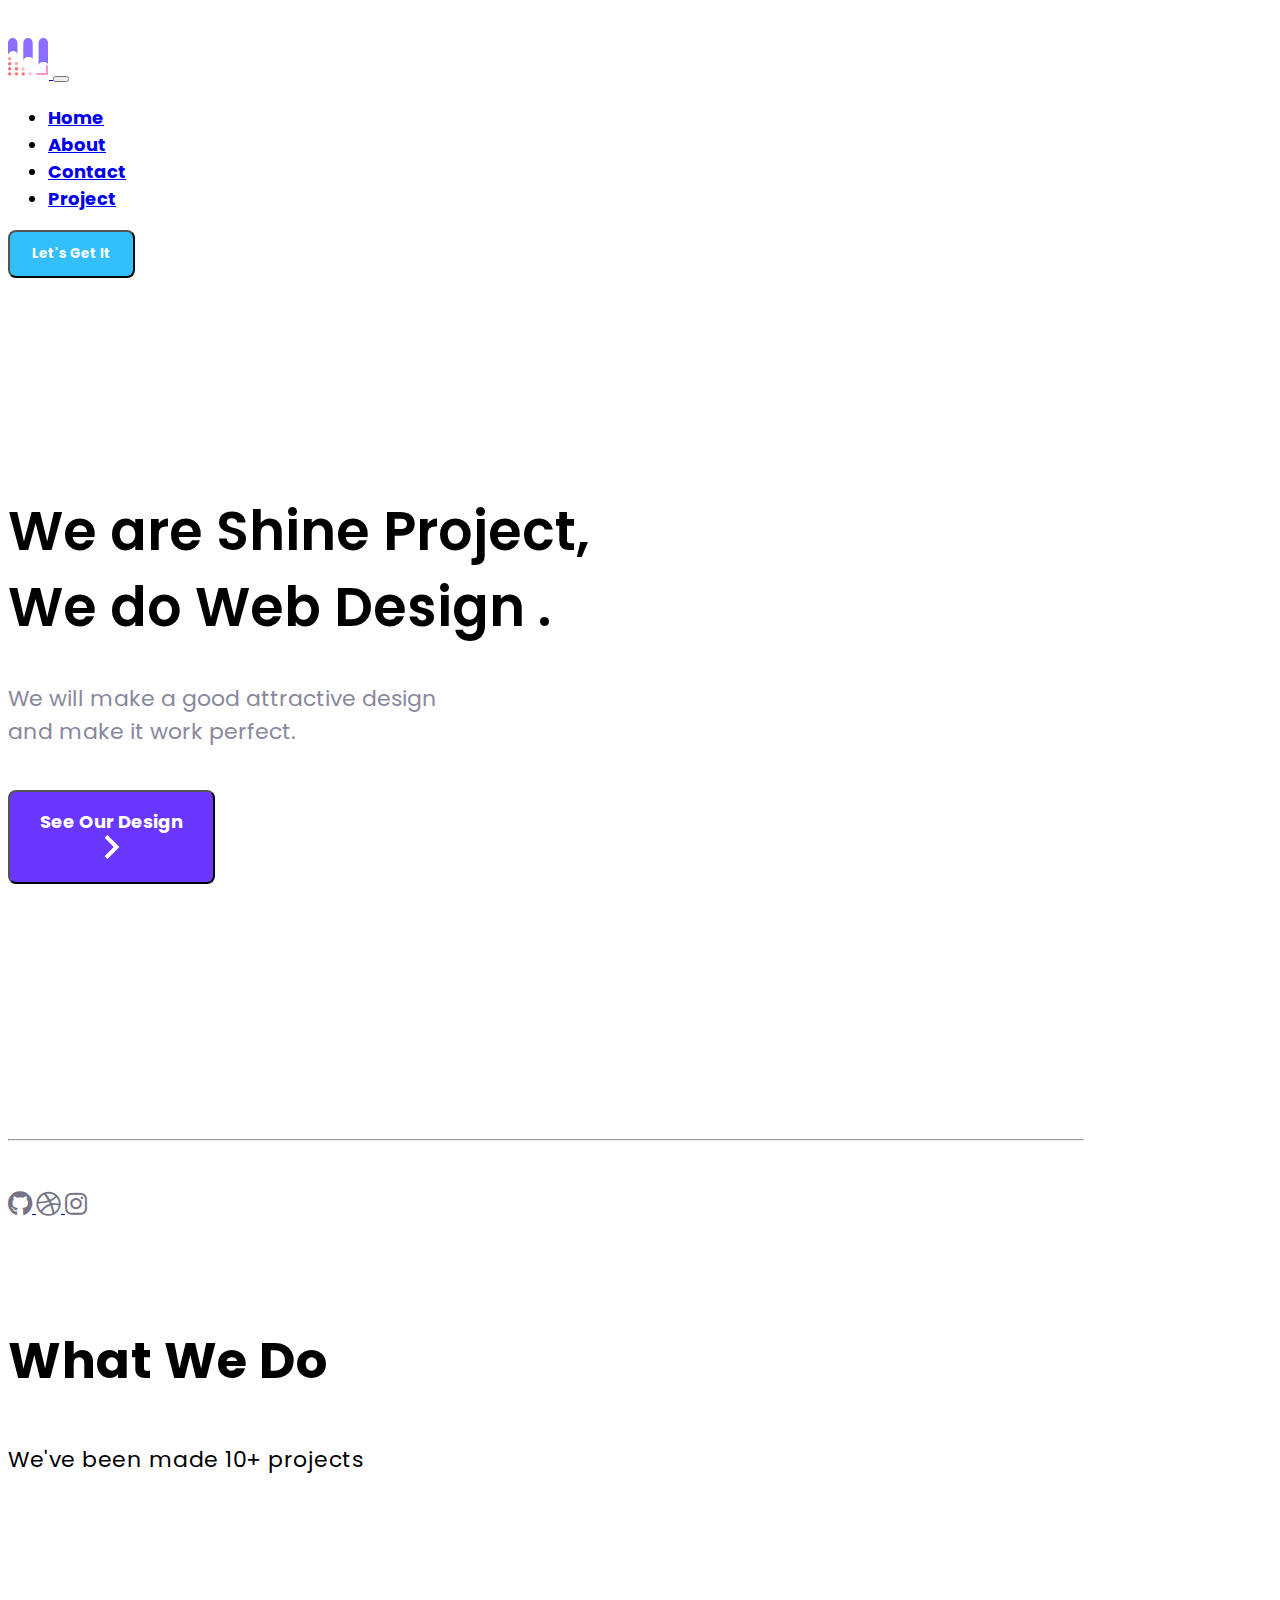
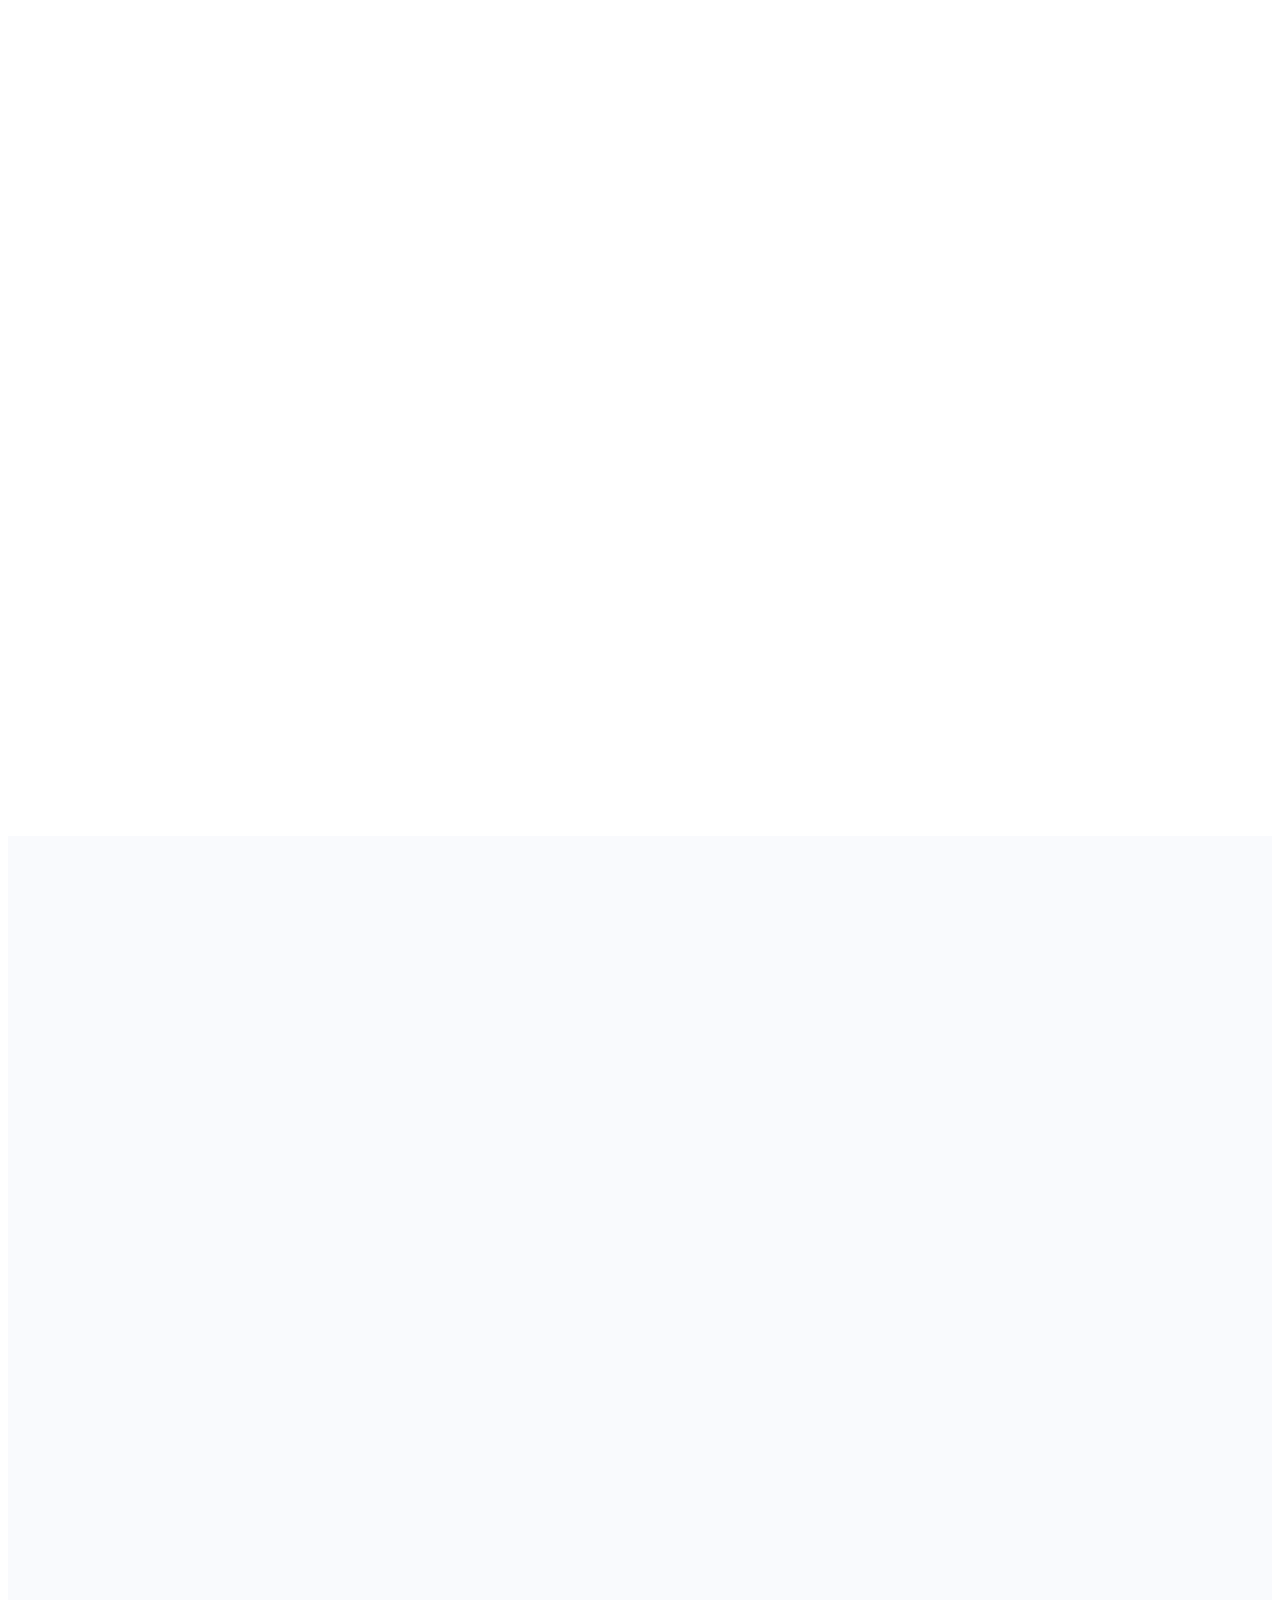
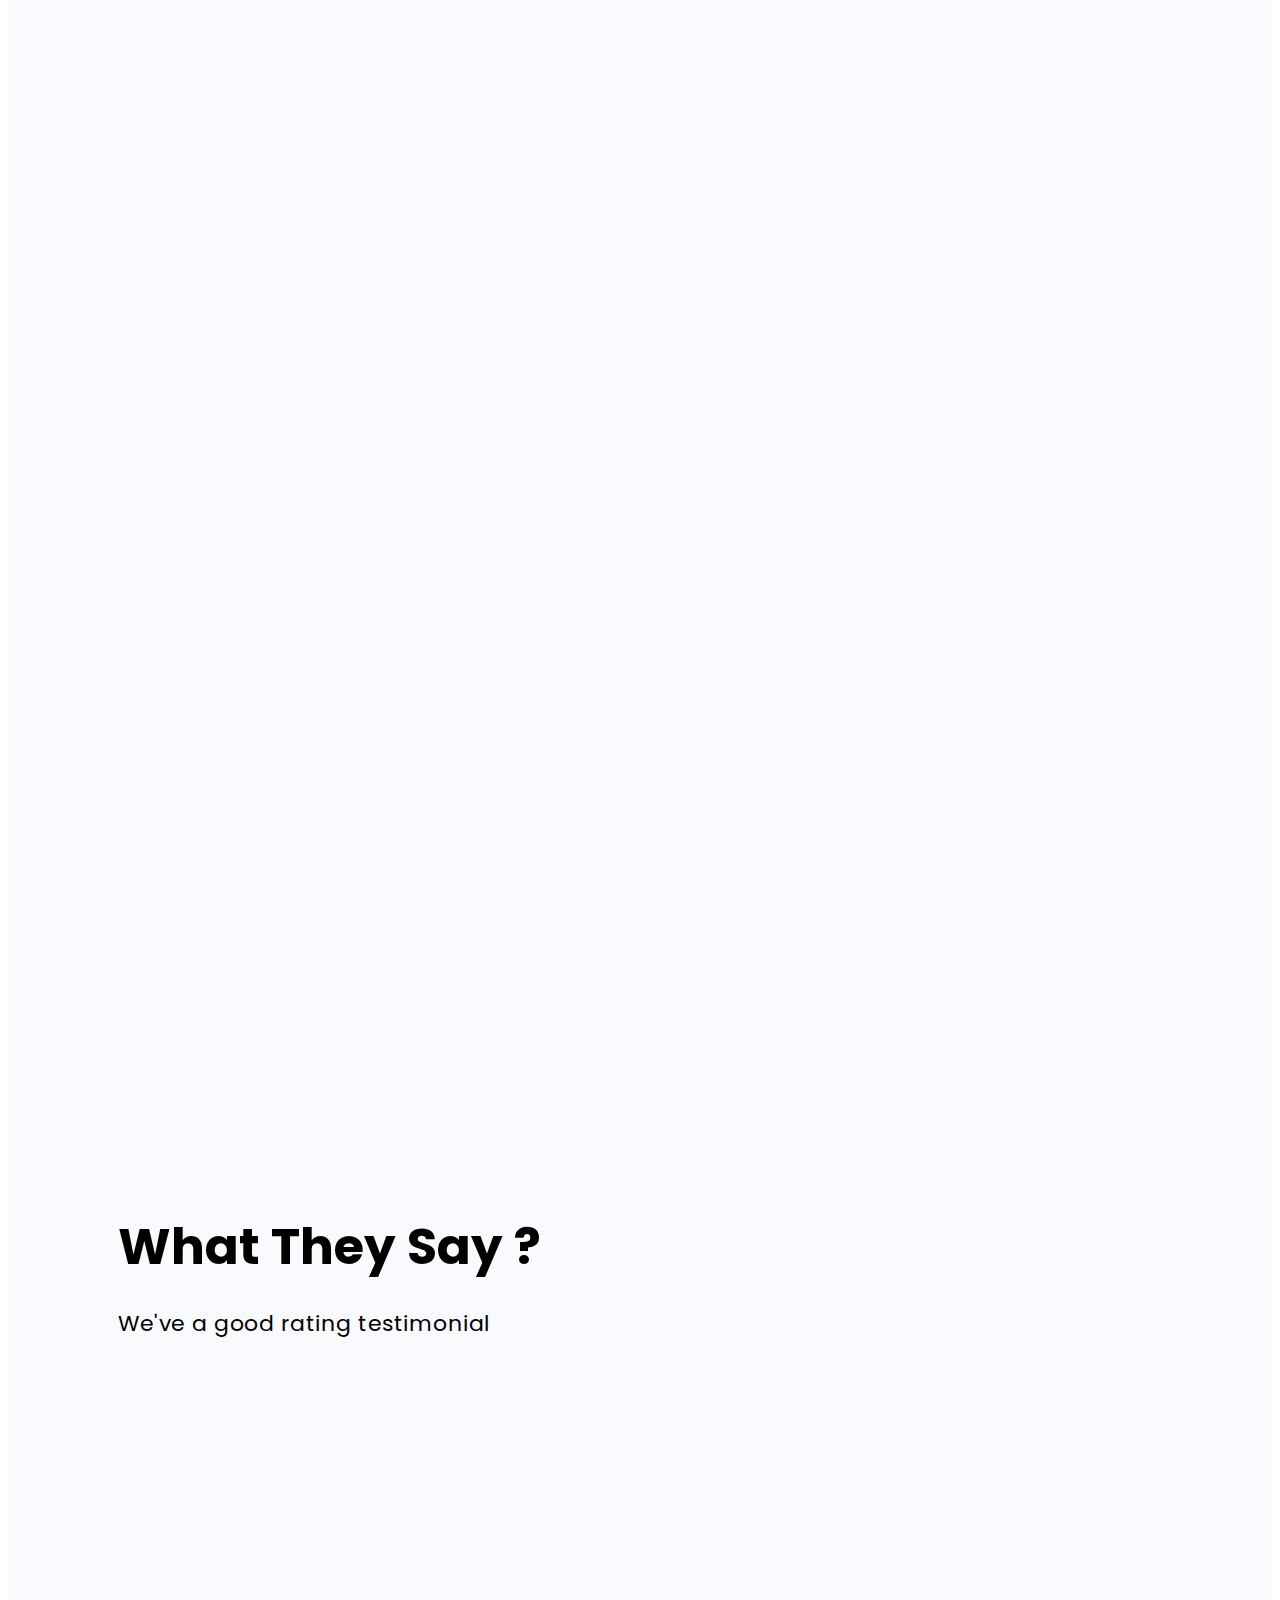
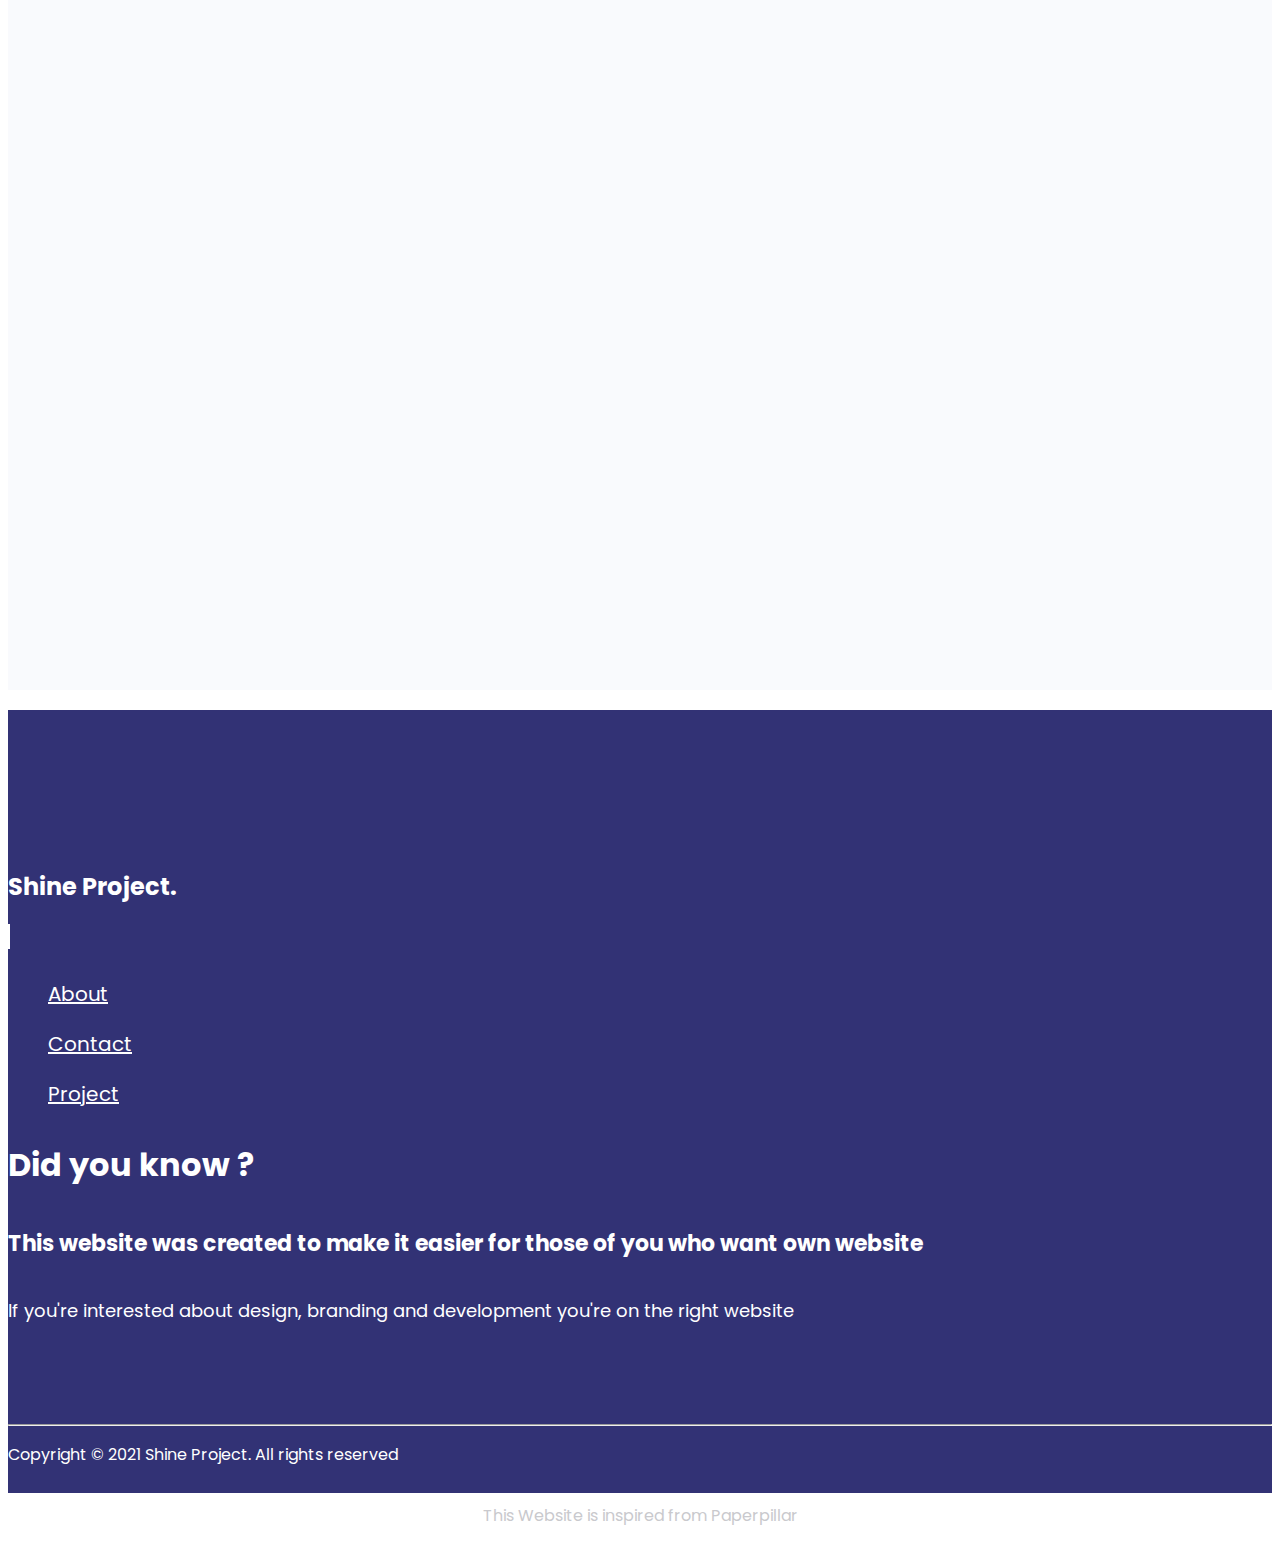
==== commit 2bd016fc: "Hero Img" ====
--- a/index.html
+++ b/index.html
@@ -37,7 +37,7 @@
                     <a class="nav-link" href="#">Project</a>
                 </li>
               </ul>
-              <button class="btn btn-custom">Let's Talk</button>
+              <button class="btn btn-custom">Let's Get It</button>
             </div>
           </nav>
     </div>
@@ -58,7 +58,7 @@
                 </button>
             </div>
             <div class="col-4 text-center">
-                <img data-aos="zoom-in" data-aos-duration="1000" src="img/hero.svg" alt="hero-header" class="hero-header">
+                <img data-aos="zoom-in" data-aos-duration="1000" src="img/logo2.svg" alt="hero-header" class="hero-header">
             </div>
         </div>
     </header>
--- a/css/index.css
+++ b/css/index.css
@@ -29,7 +29,7 @@
 }
 
 .custom-header-top .hero-header {
-  width: 350px;
+  width: 450px;
 }
 
 .custom-header-top .custom-header h1 {
@@ -157,9 +157,9 @@
   -webkit-box-align: center;
       -ms-flex-align: center;
           align-items: center;
-  width: 300px;
+  width: 240px;
   padding: 25px;
-  height: 120px;
+  height: 125px;
   border-radius: 16px;
   background-color: white;
   margin-bottom: 25px;
@@ -168,7 +168,7 @@
 }
 
 .custom-partner .custom-div .custom-img {
-  width: 50%;
+  width: 60%;
   margin: 0 auto;
 }
 
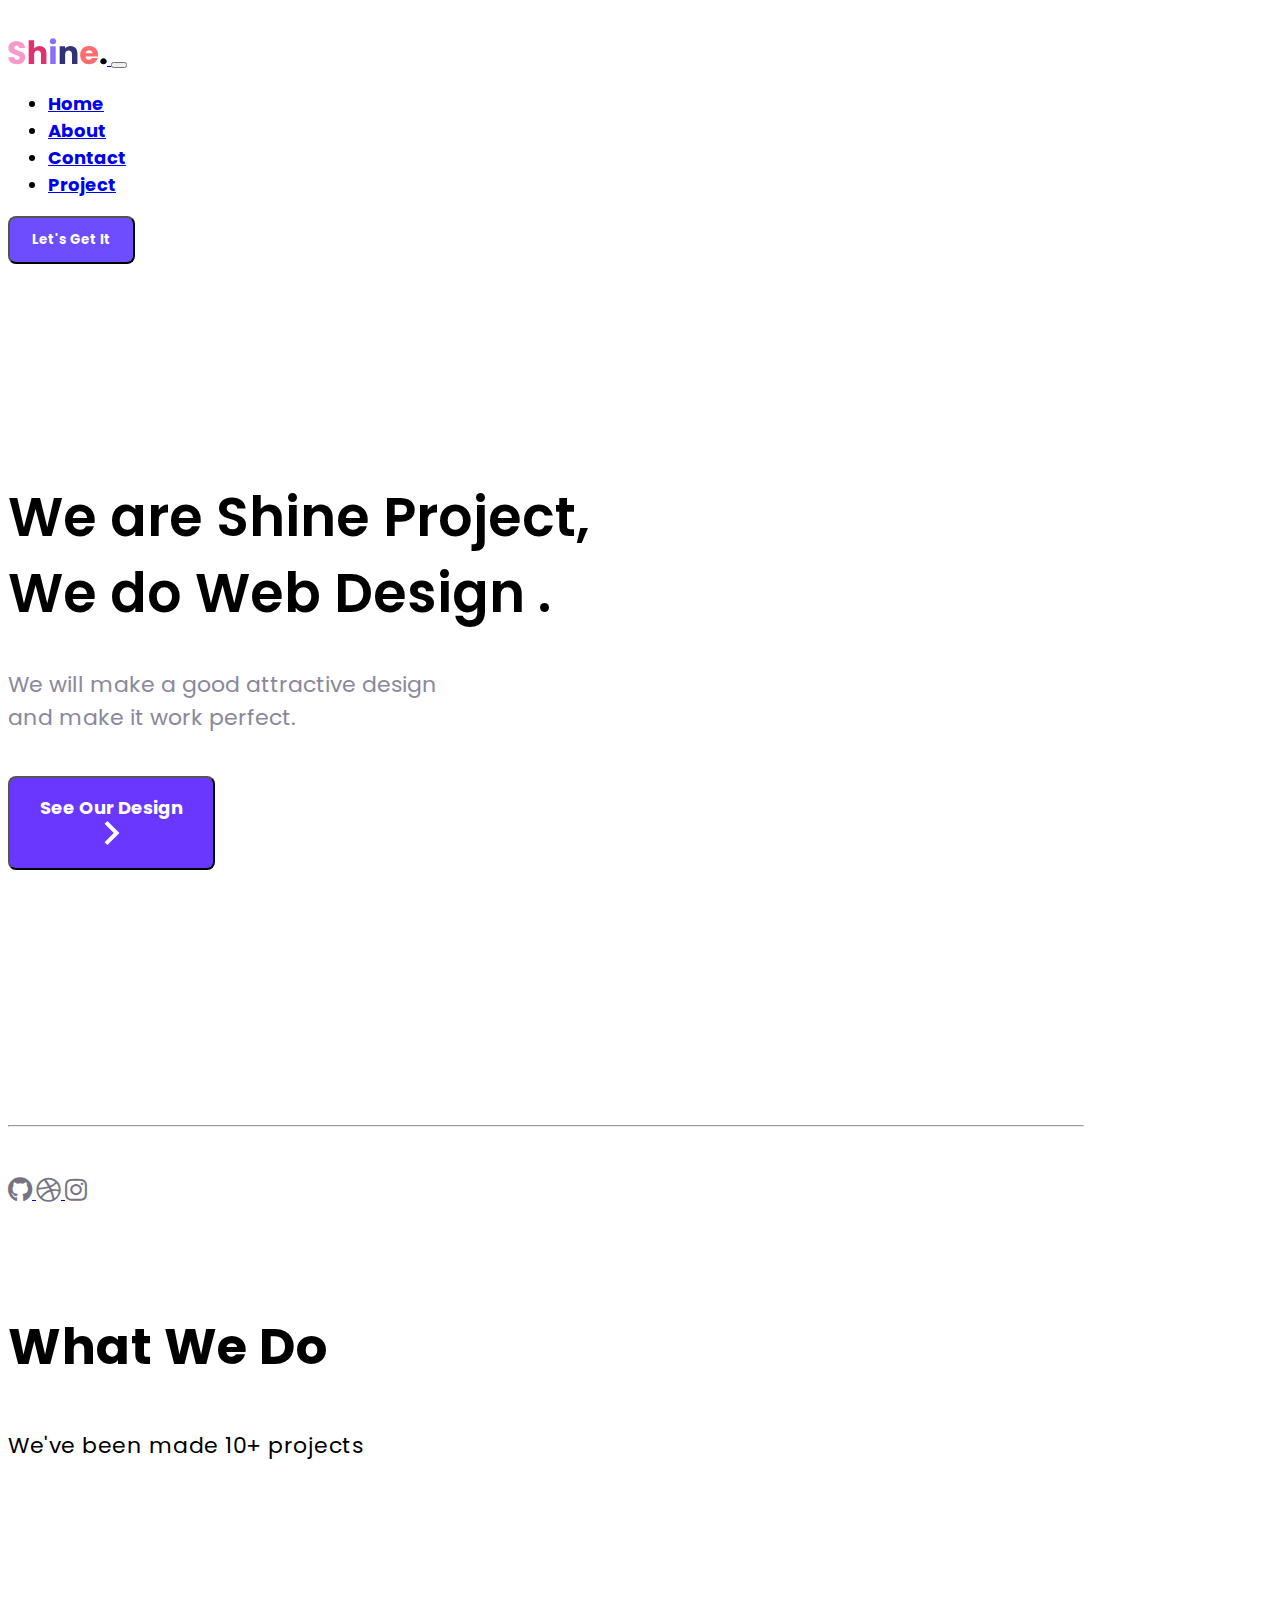
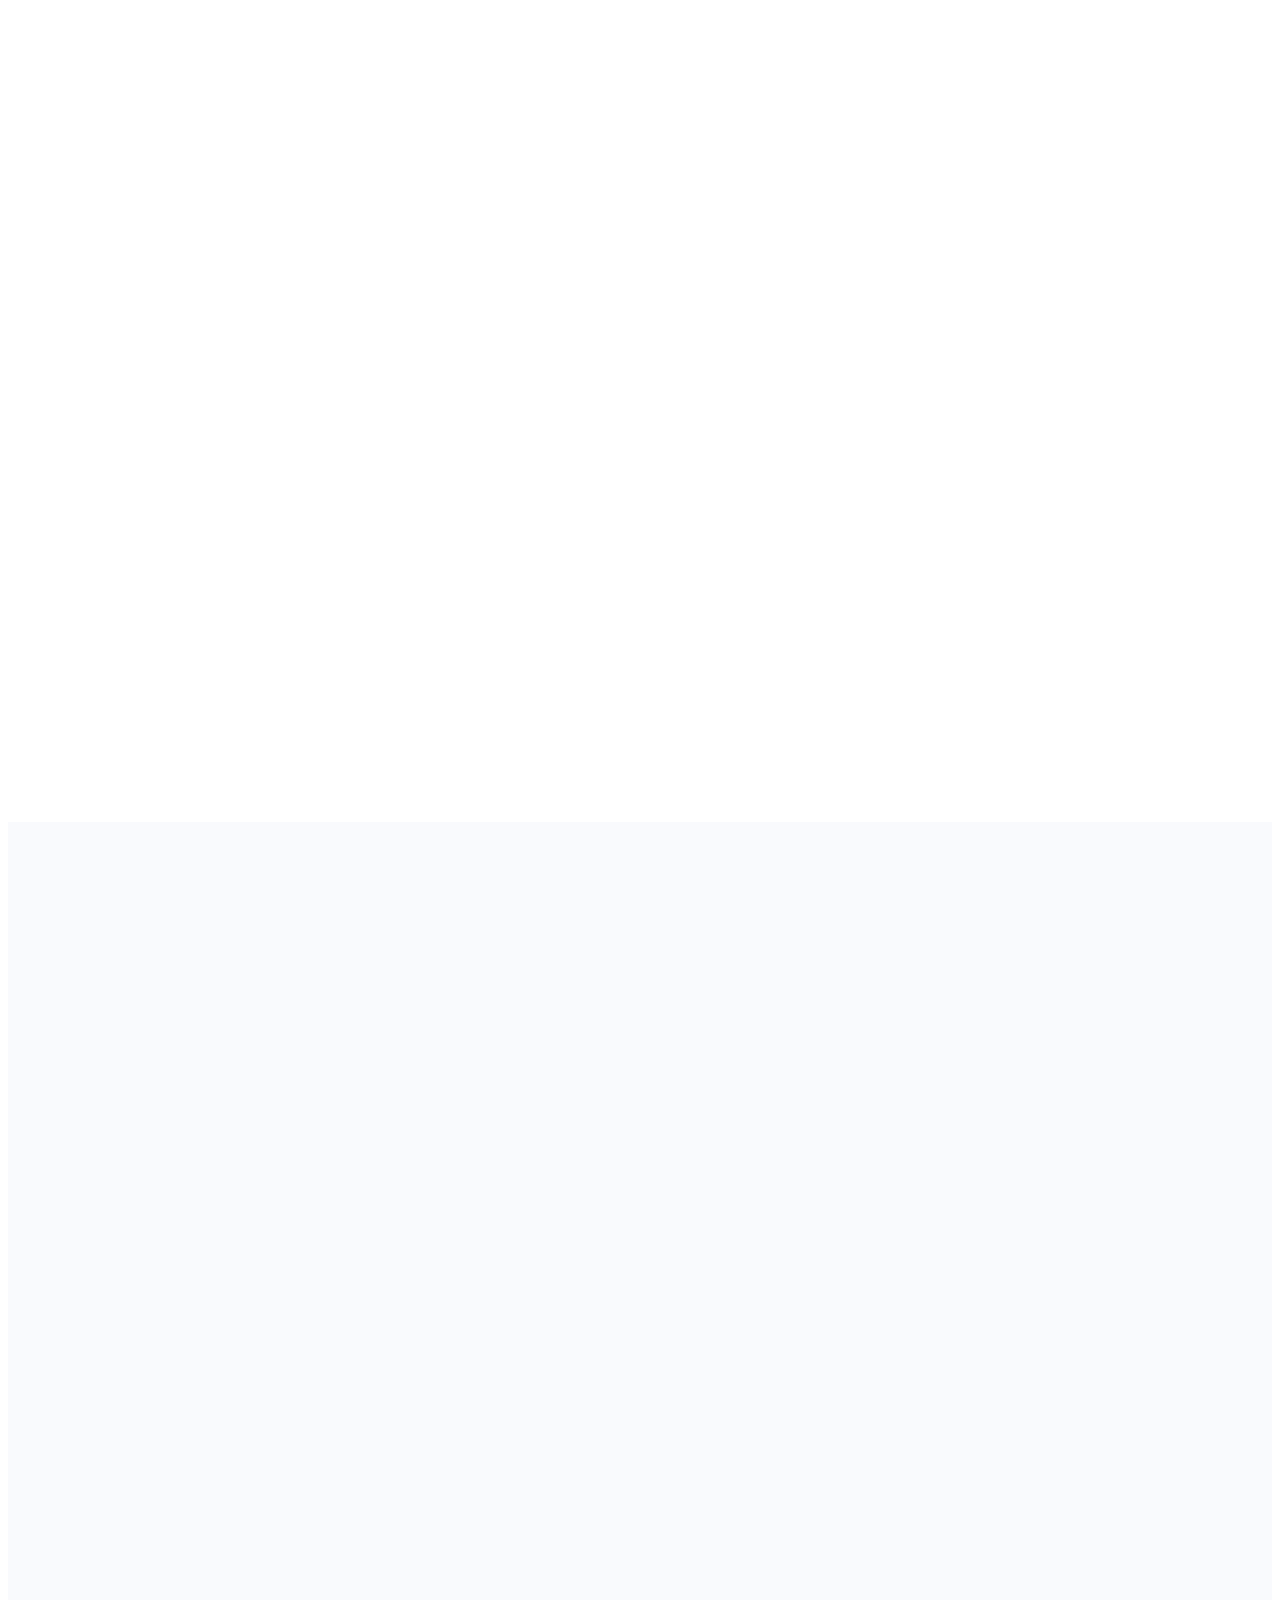
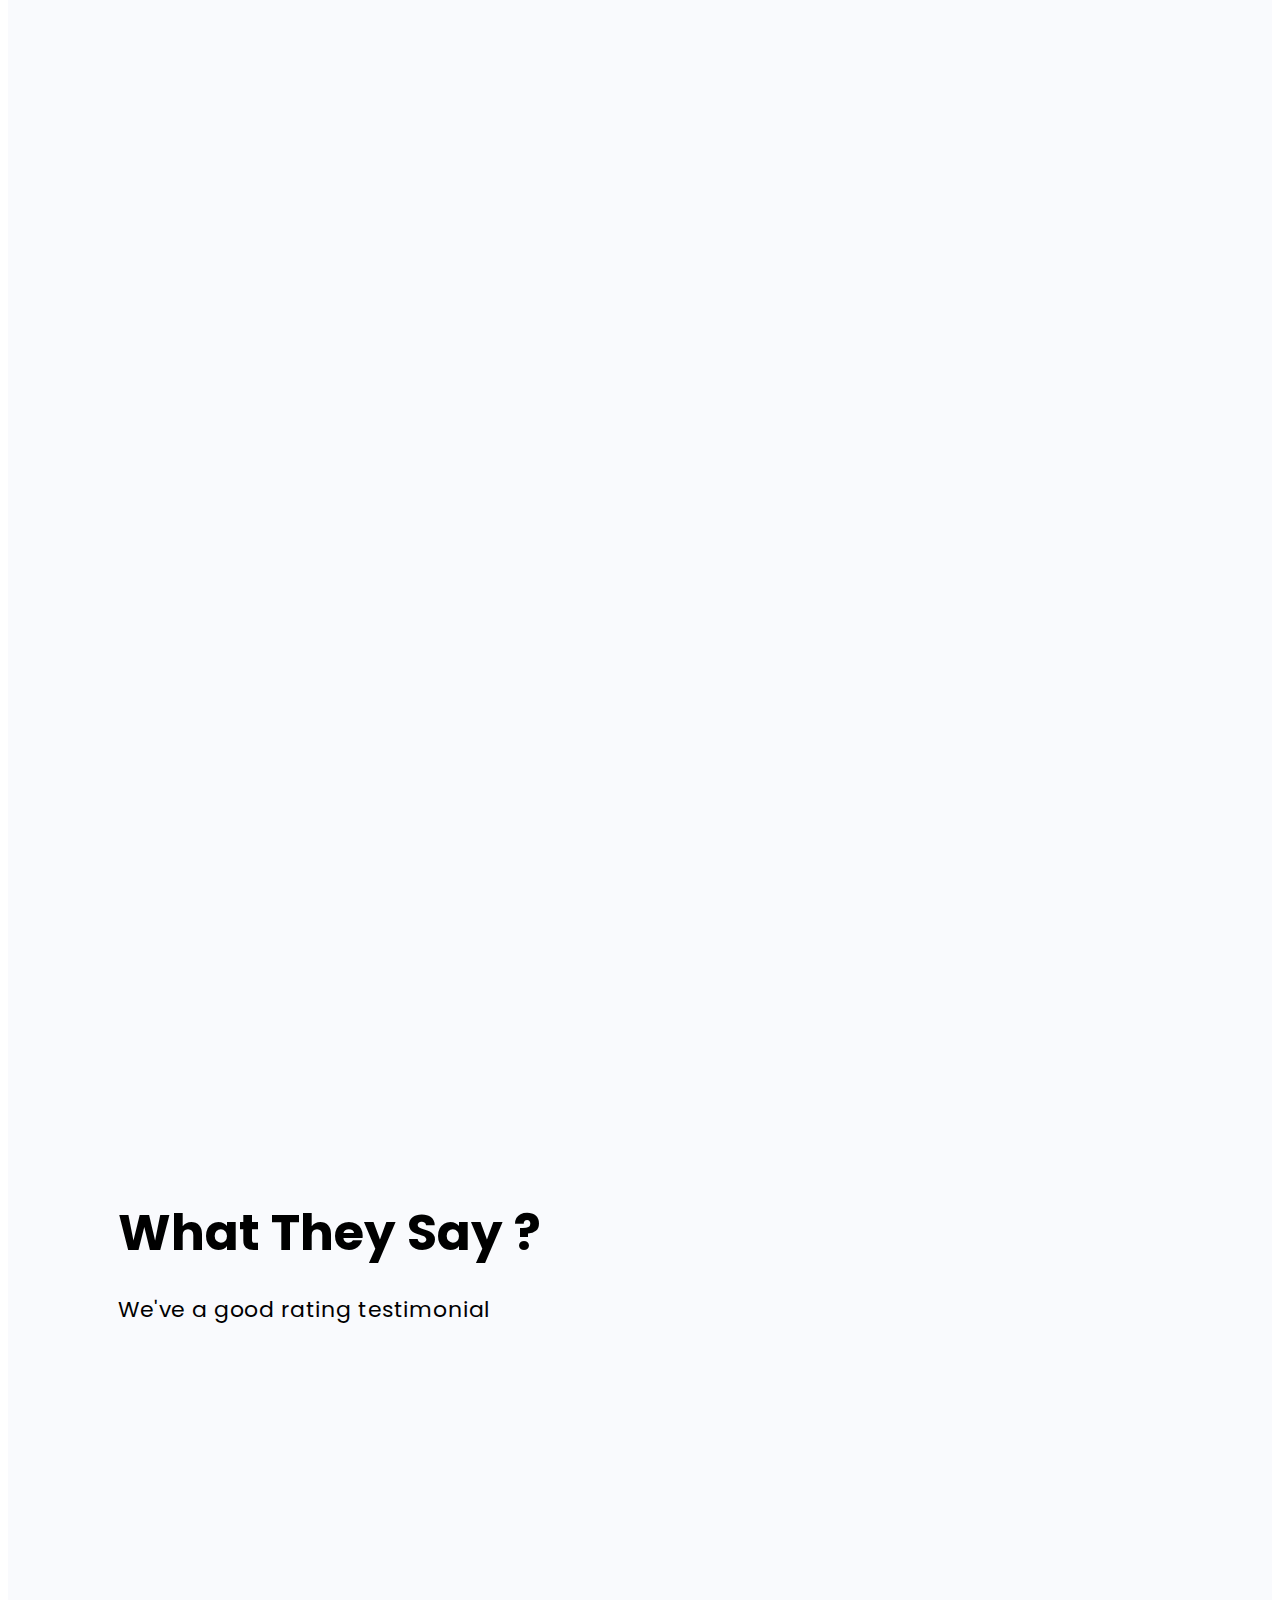
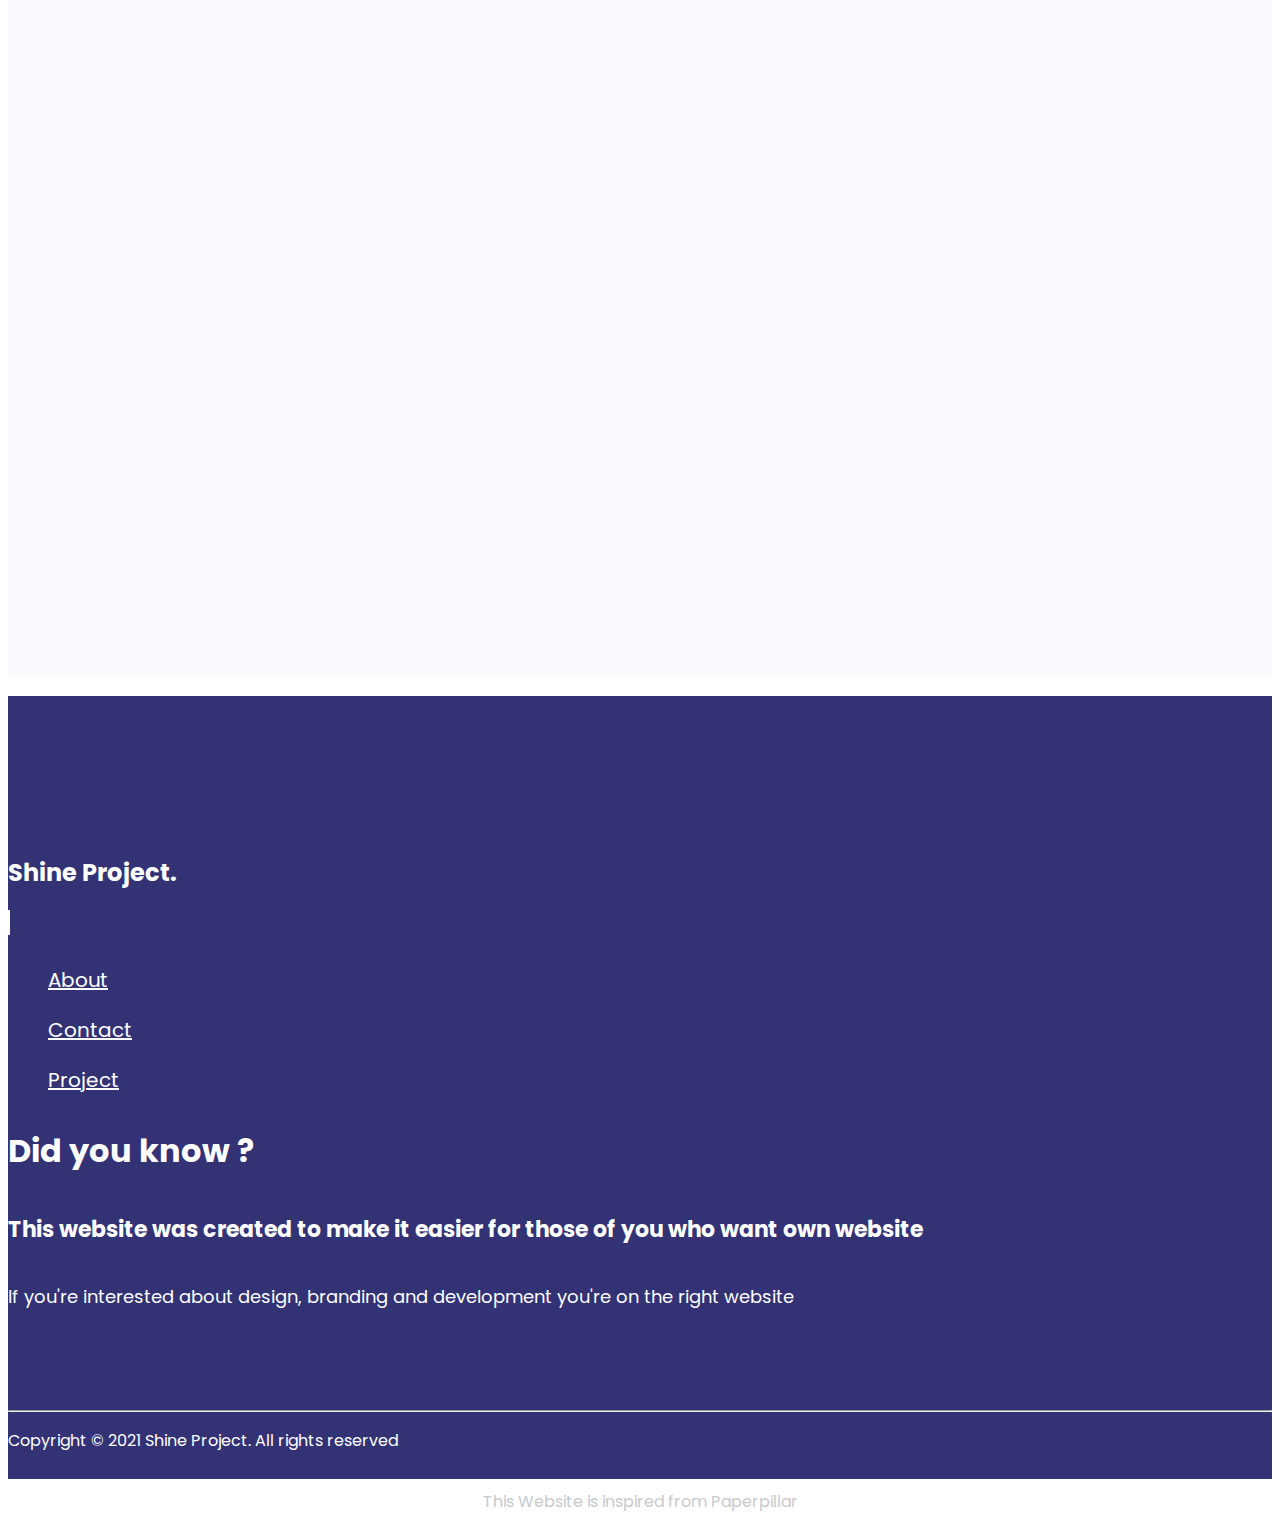
==== commit 67034bf2: "Navbar" ====
--- a/index.html
+++ b/index.html
@@ -16,7 +16,7 @@
     <div class="container">
         <nav class="navbar navbar-expand-lg navbar-light">
             <a class="navbar-brand" href="index.html">
-                <img src="img/Logo.svg" alt="logo-shine">
+                <img src="img/Shine..svg" alt="logo-shine">
             </a>
             <button class="navbar-toggler" type="button" data-toggle="collapse" data-target="#respon-nav" aria-controls="respon-nav" aria-expanded="false" aria-label="Toggle navigation">
               <span class="navbar-toggler-icon"></span>
--- a/css/index.css
+++ b/css/index.css
@@ -11,7 +11,7 @@
 
 .btn-custom {
   padding: 12px 22px;
-  background-color: #33BFFC;
+  background-color: #6e4dff;
   color: white;
   font-weight: bold;
   border-radius: 8px;
@@ -19,7 +19,7 @@
 
 .btn-custom:hover {
   color: white;
-  background-color: #0ea4e4;
+  background-color: #8A6FFF;
   -webkit-transition: 0.3s ease-in-out;
   transition: 0.3s ease-in-out;
 }
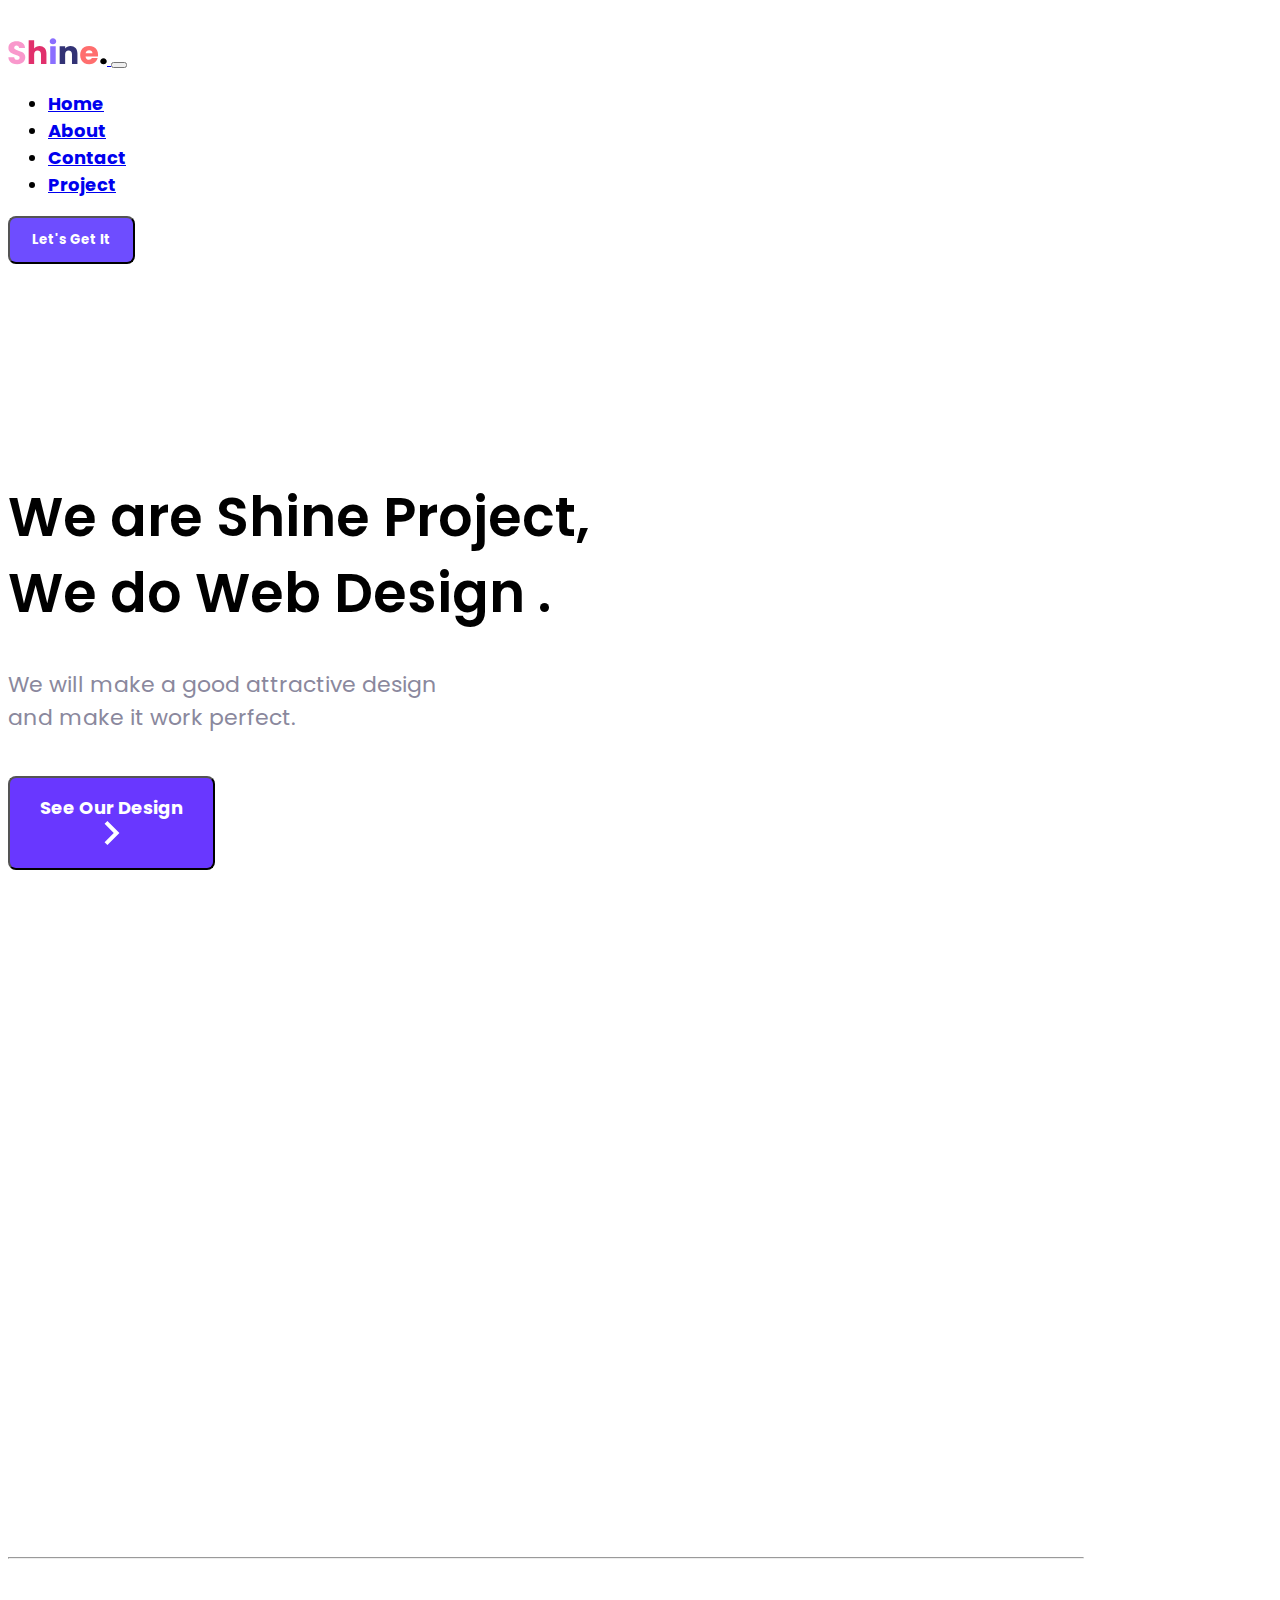
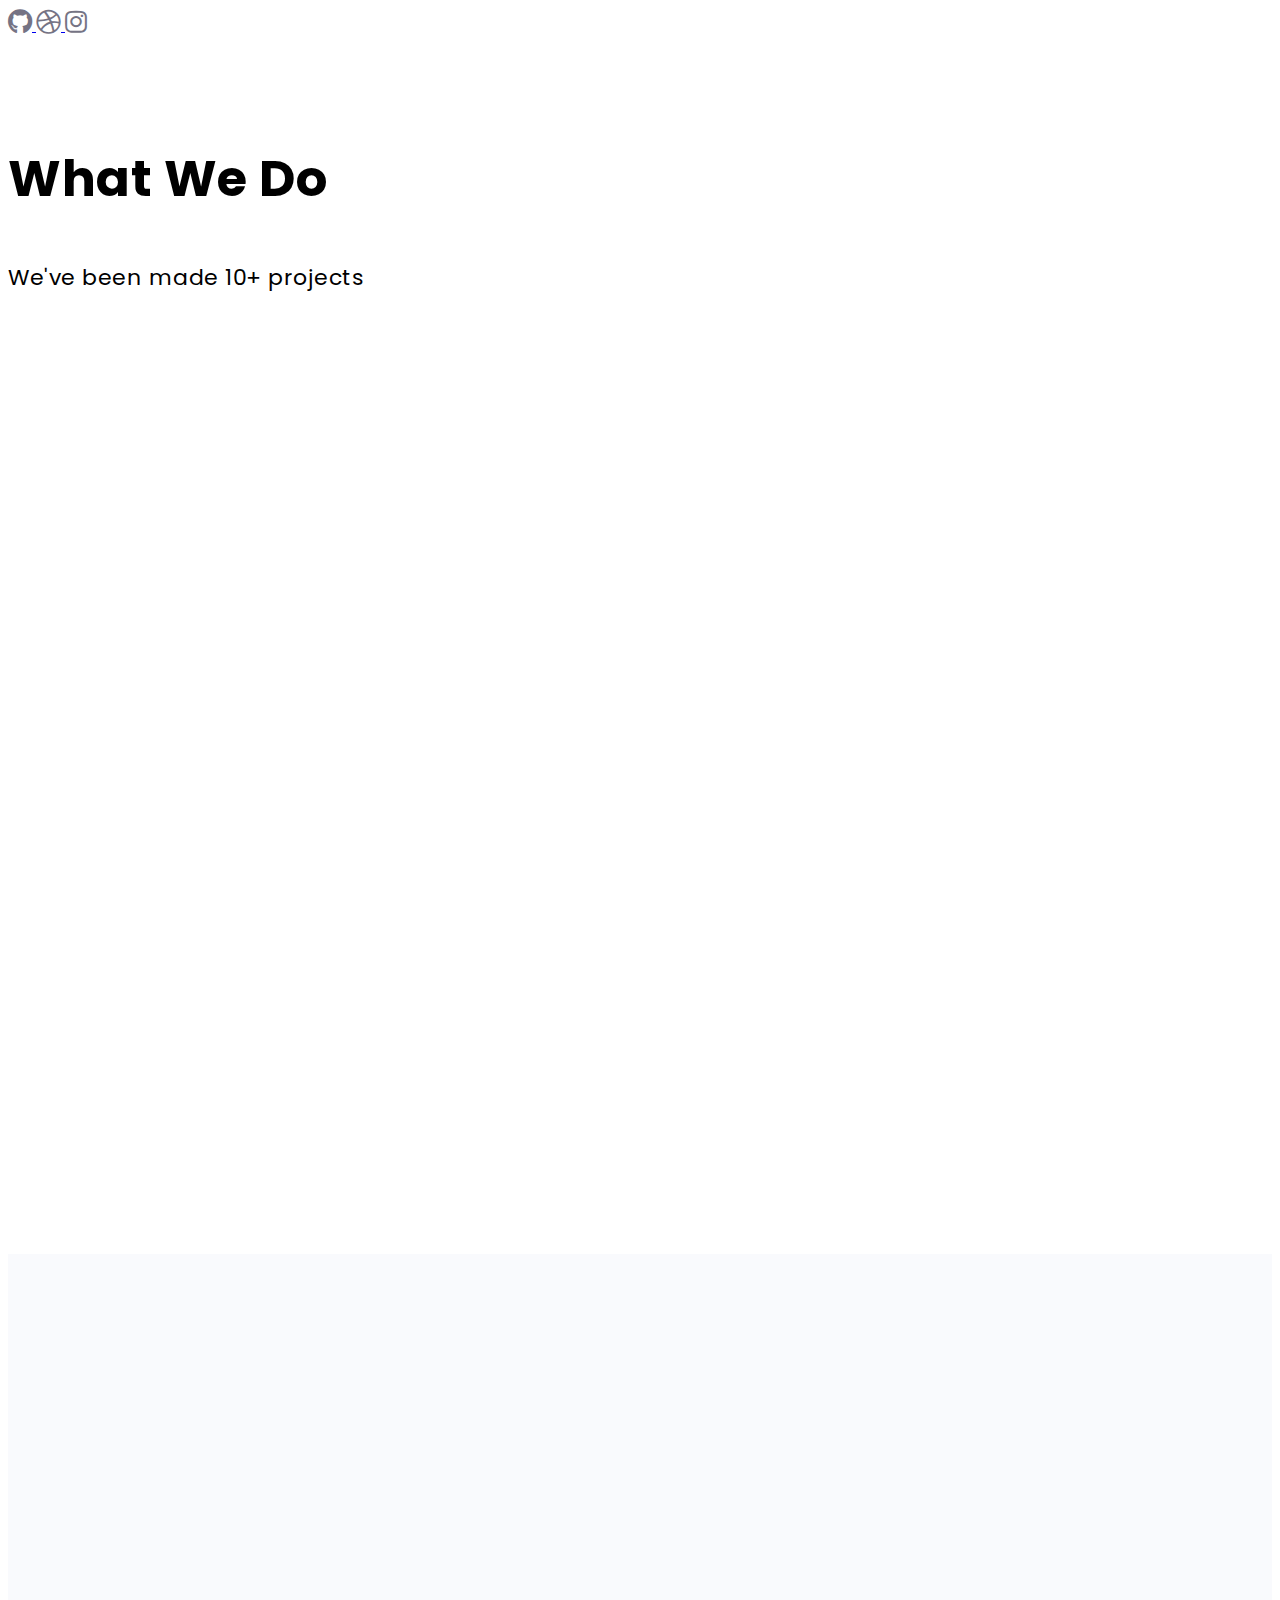
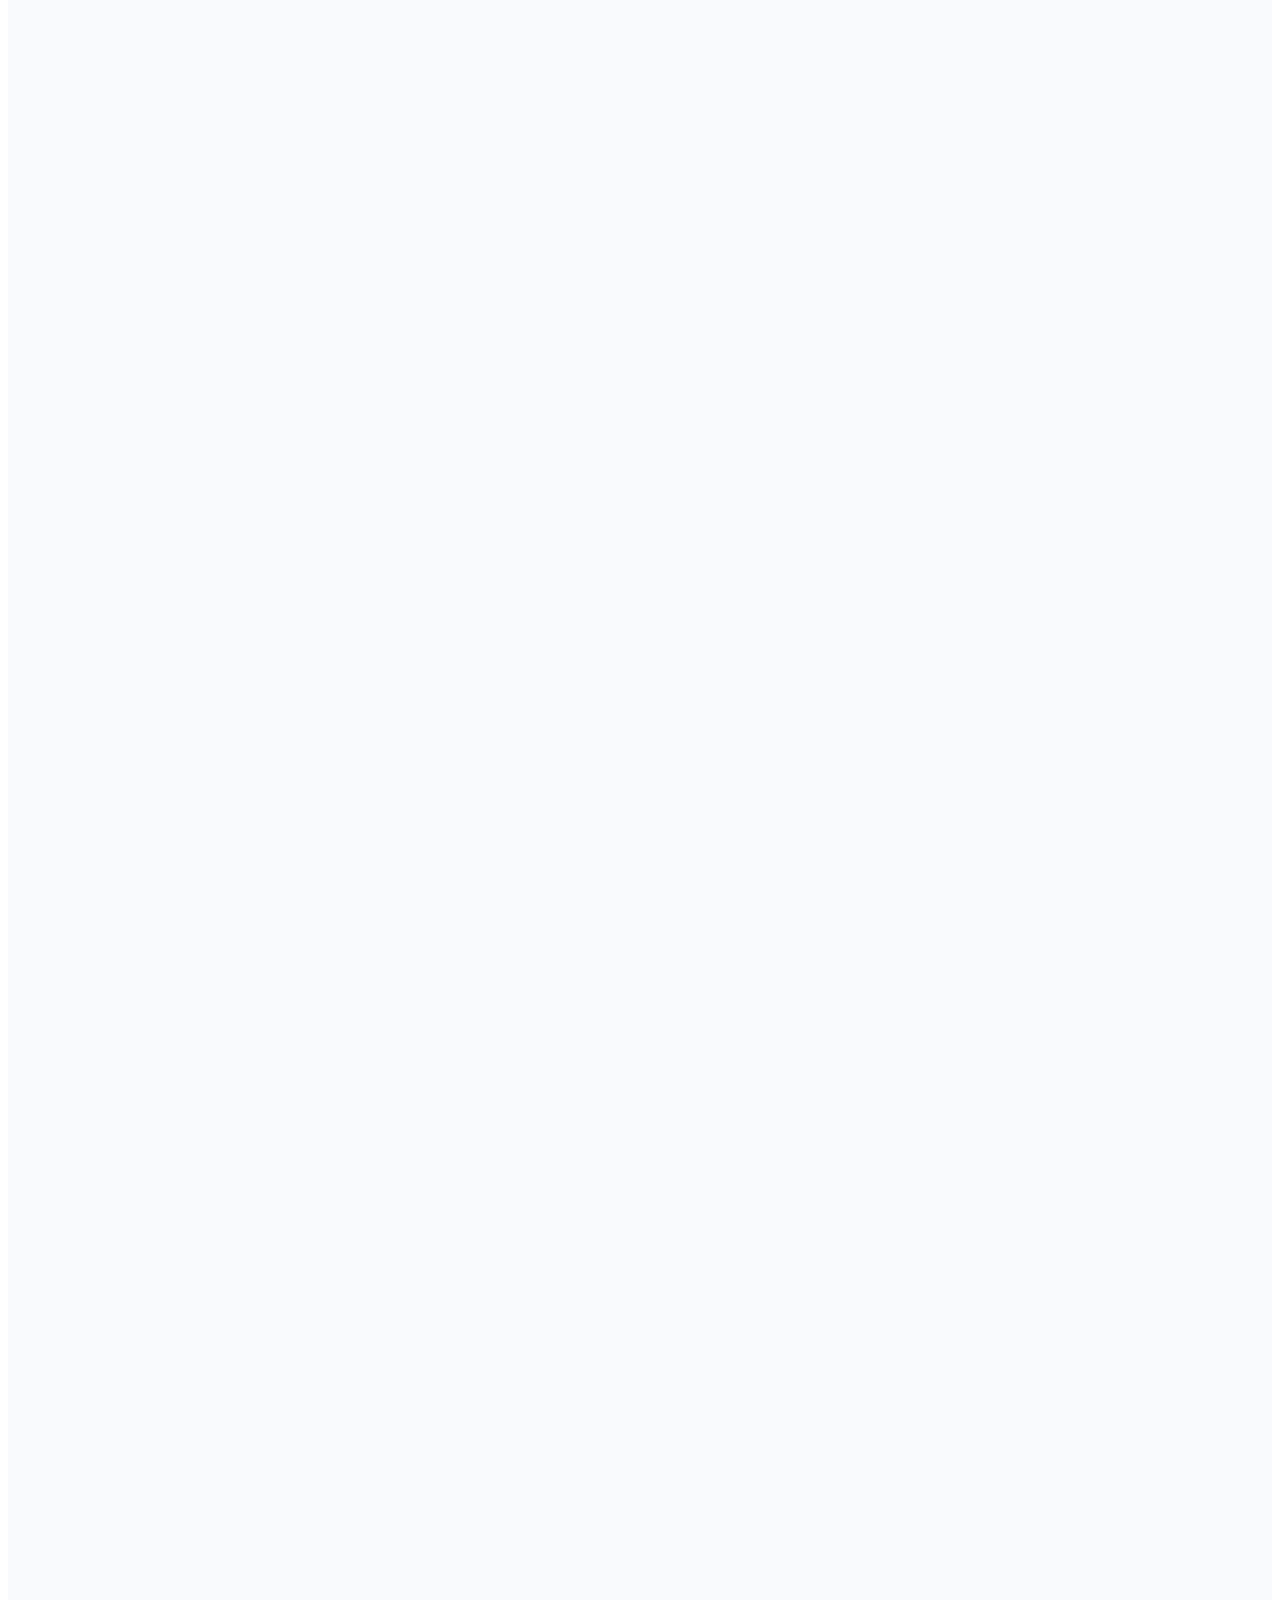
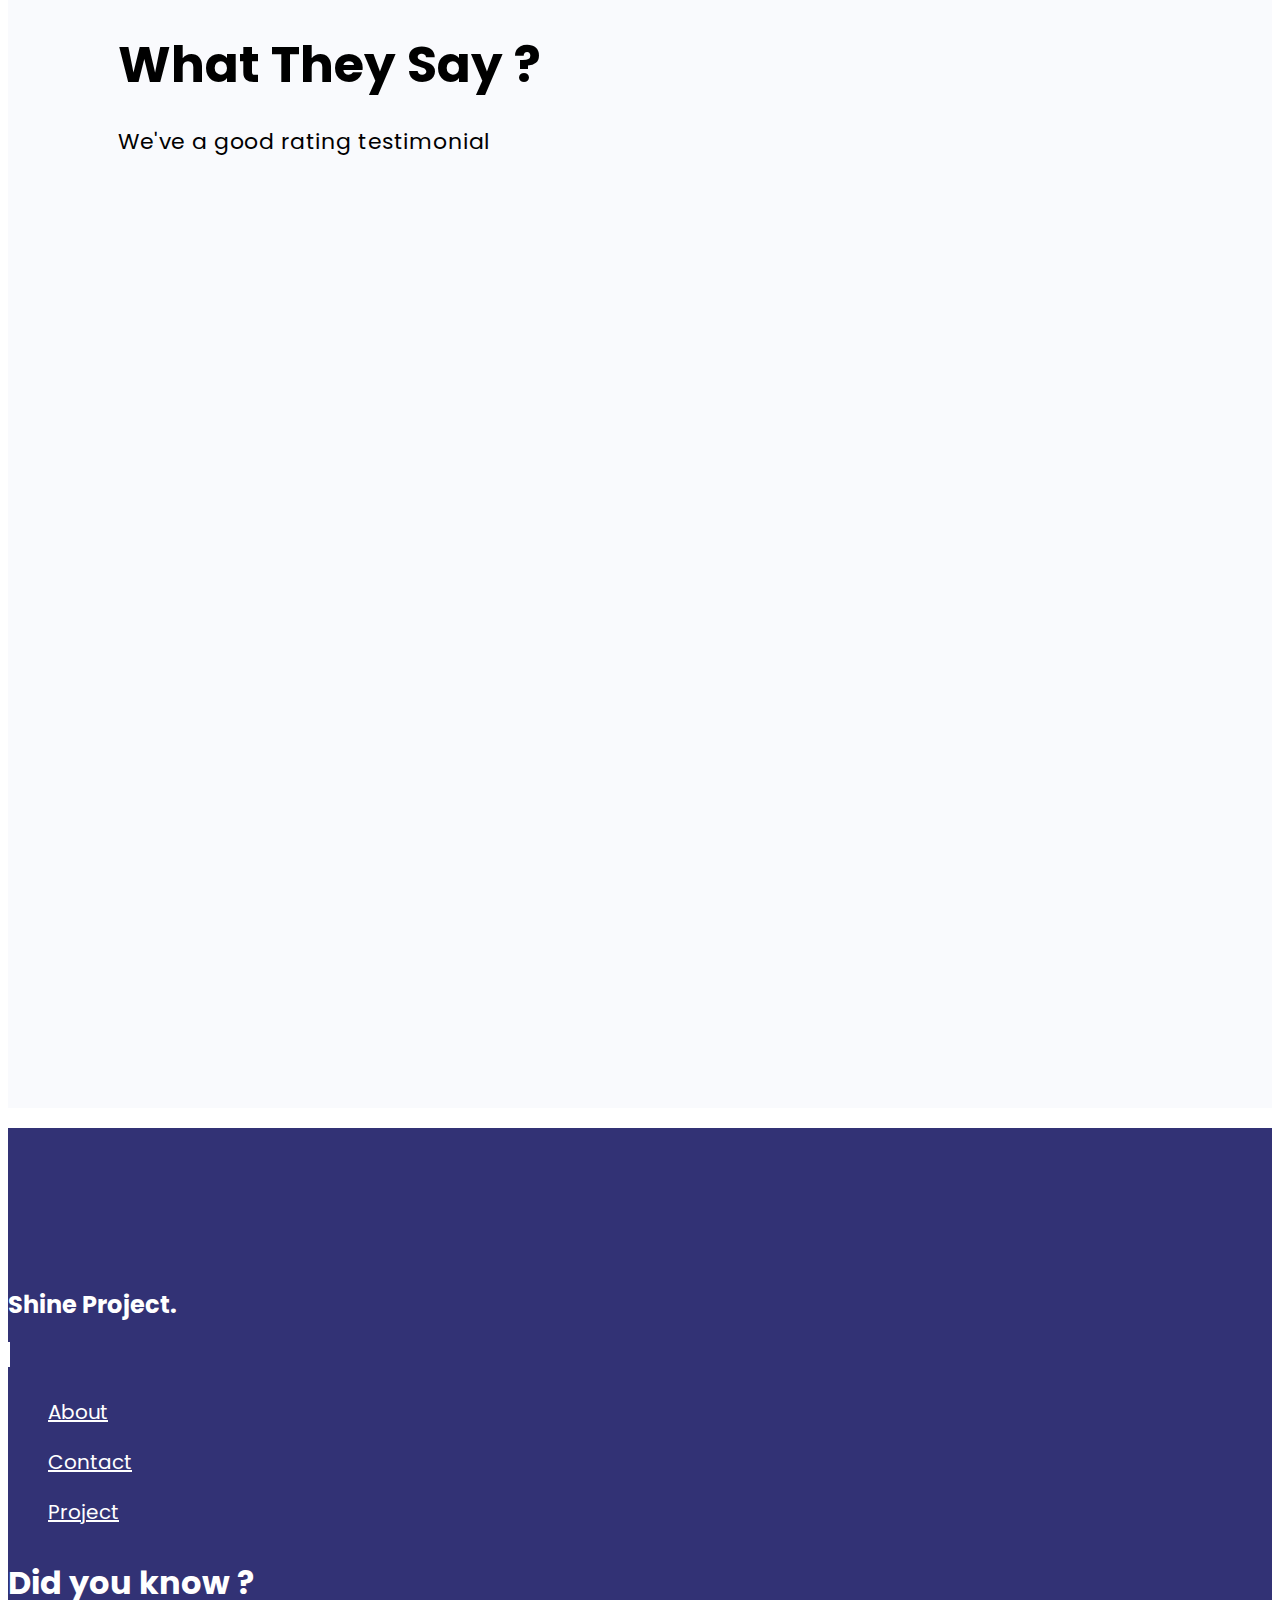
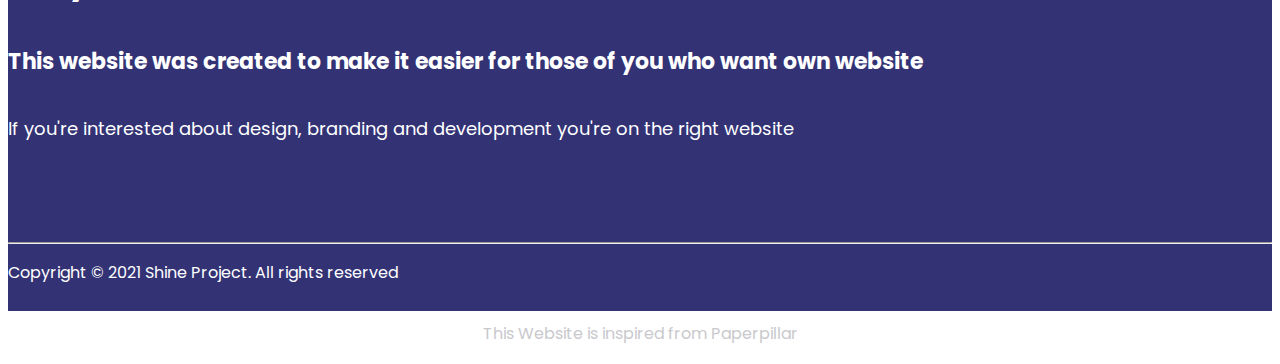
==== commit 7c5eb85a: "Hero Img" ====
--- a/index.html
+++ b/index.html
@@ -4,7 +4,7 @@
     <meta charset="utf-8">
     <meta name="viewport" content="width=device-width, initial-scale=1, shrink-to-fit=no">
     <link rel="stylesheet" href="https://cdn.jsdelivr.net/npm/bootstrap@4.6.0/dist/css/bootstrap.min.css" integrity="sha384-B0vP5xmATw1+K9KRQjQERJvTumQW0nPEzvF6L/Z6nronJ3oUOFUFpCjEUQouq2+l" crossorigin="anonymous">
-    <link rel="icon" href="img/Logo.svg">
+    <link rel="icon" href="img/Shine..svg">
     <link rel="stylesheet" href="css/index.css">
     <link rel="stylesheet" href="https://cdnjs.cloudflare.com/ajax/libs/font-awesome/5.15.2/css/all.min.css">
     <link href="https://unpkg.com/aos@2.3.1/dist/aos.css" rel="stylesheet">
@@ -58,7 +58,7 @@
                 </button>
             </div>
             <div class="col-4 text-center">
-                <img data-aos="zoom-in" data-aos-duration="1000" src="img/logo2.svg" alt="hero-header" class="hero-header">
+                <img data-aos="zoom-in" data-aos-duration="1000" src="img/Heroku.svg" alt="hero-header" class="hero-header">
             </div>
         </div>
     </header>
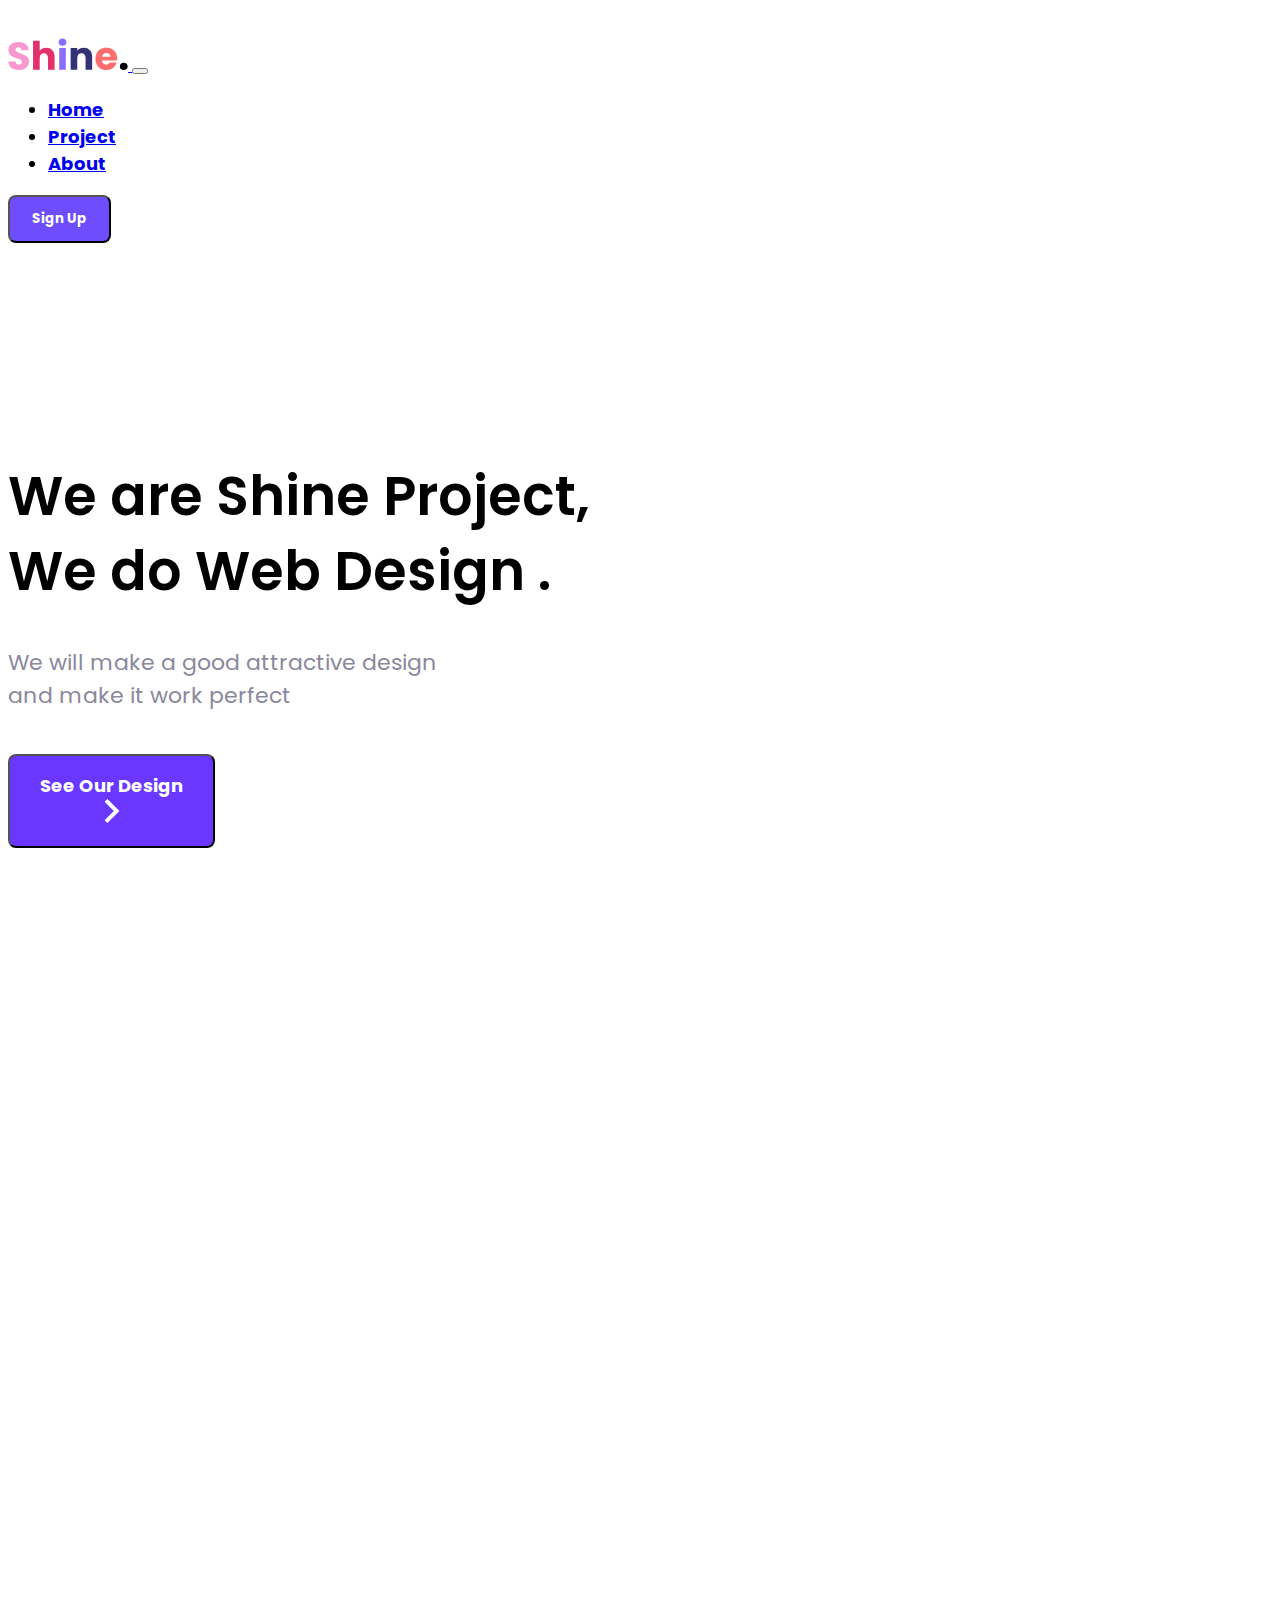
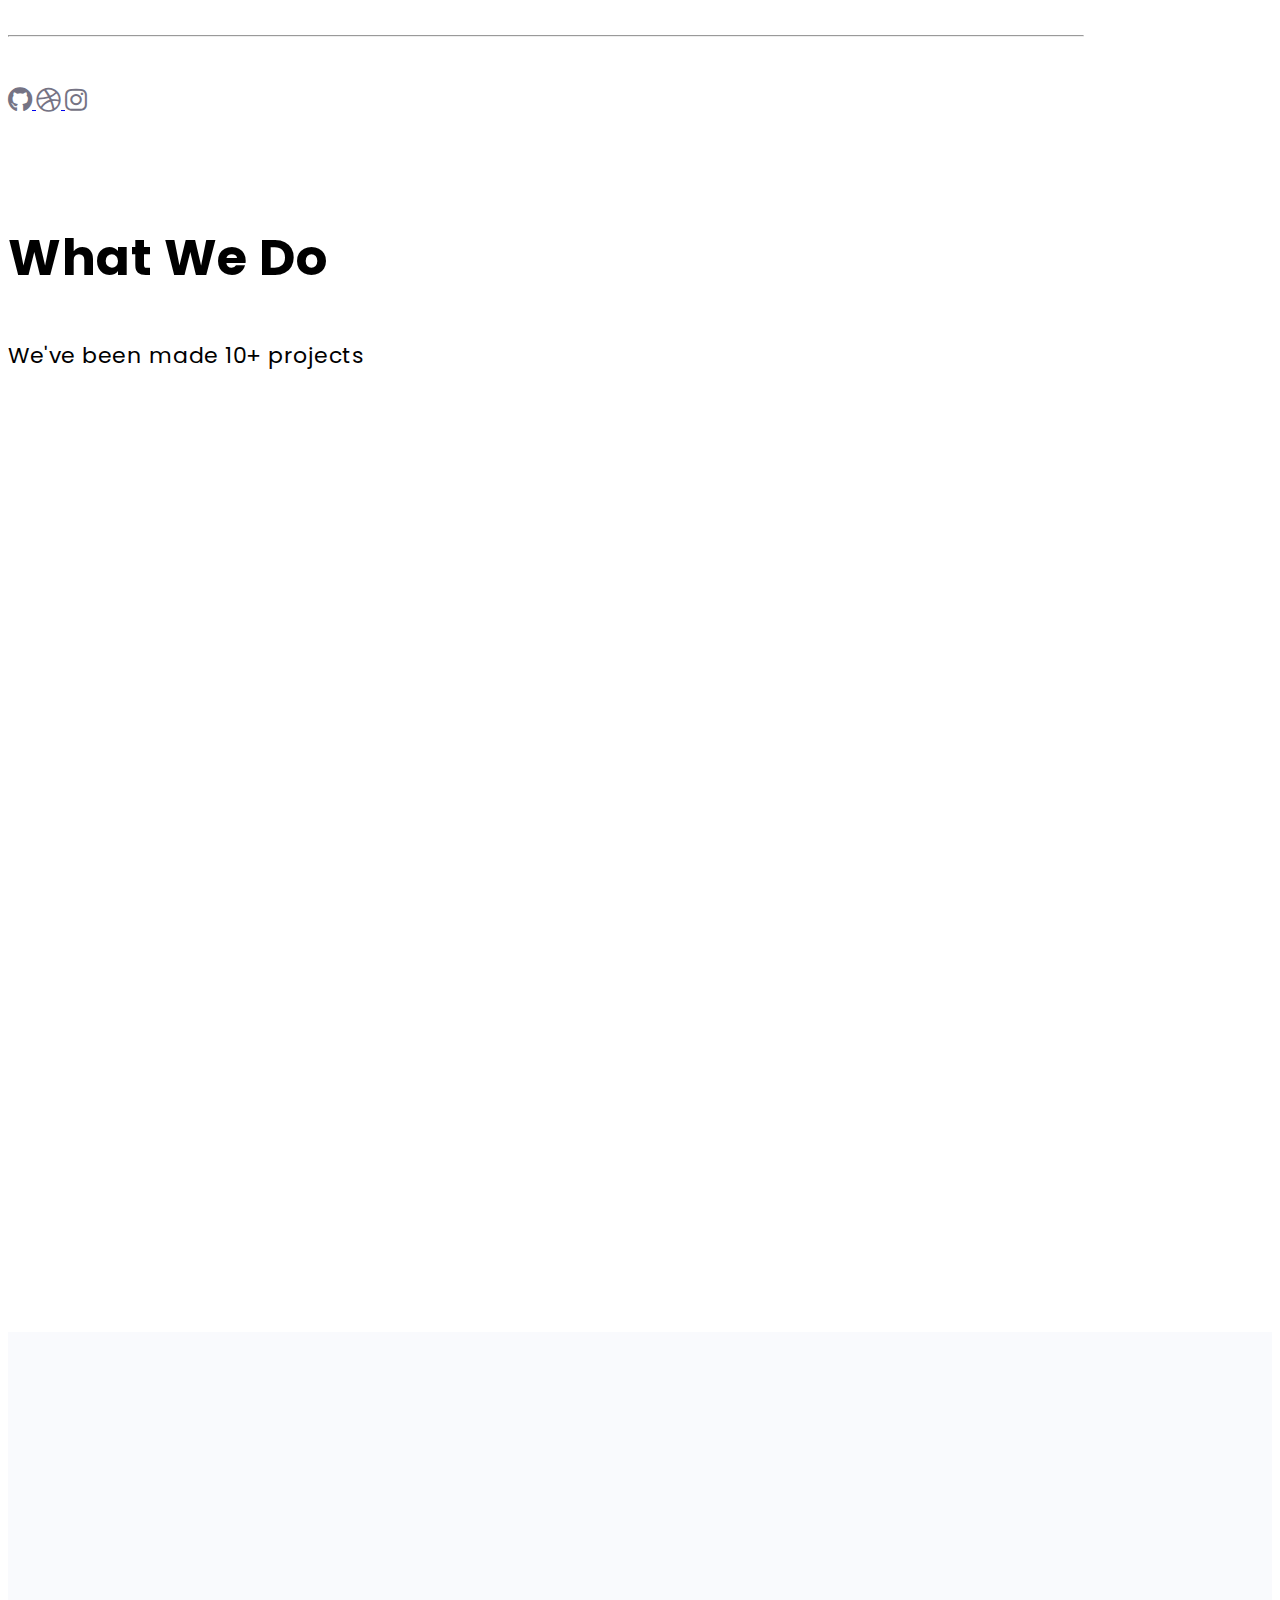
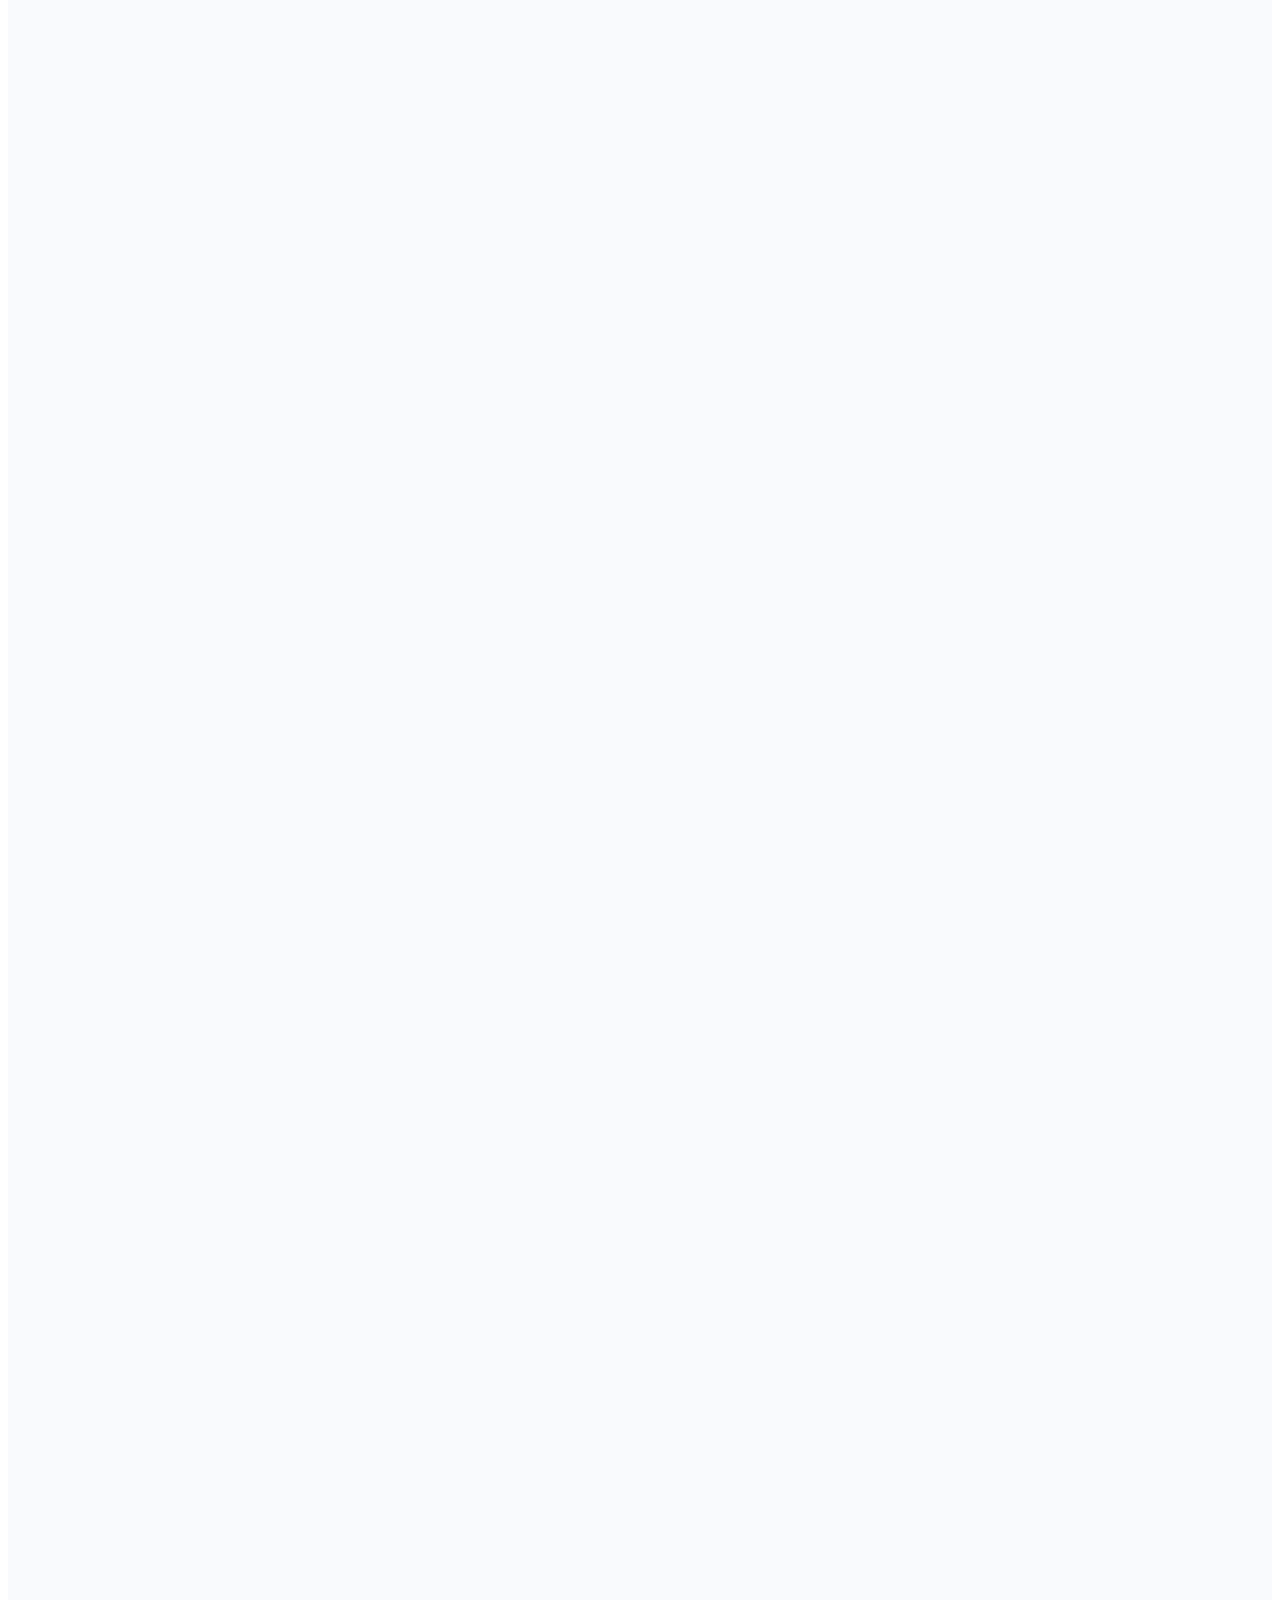
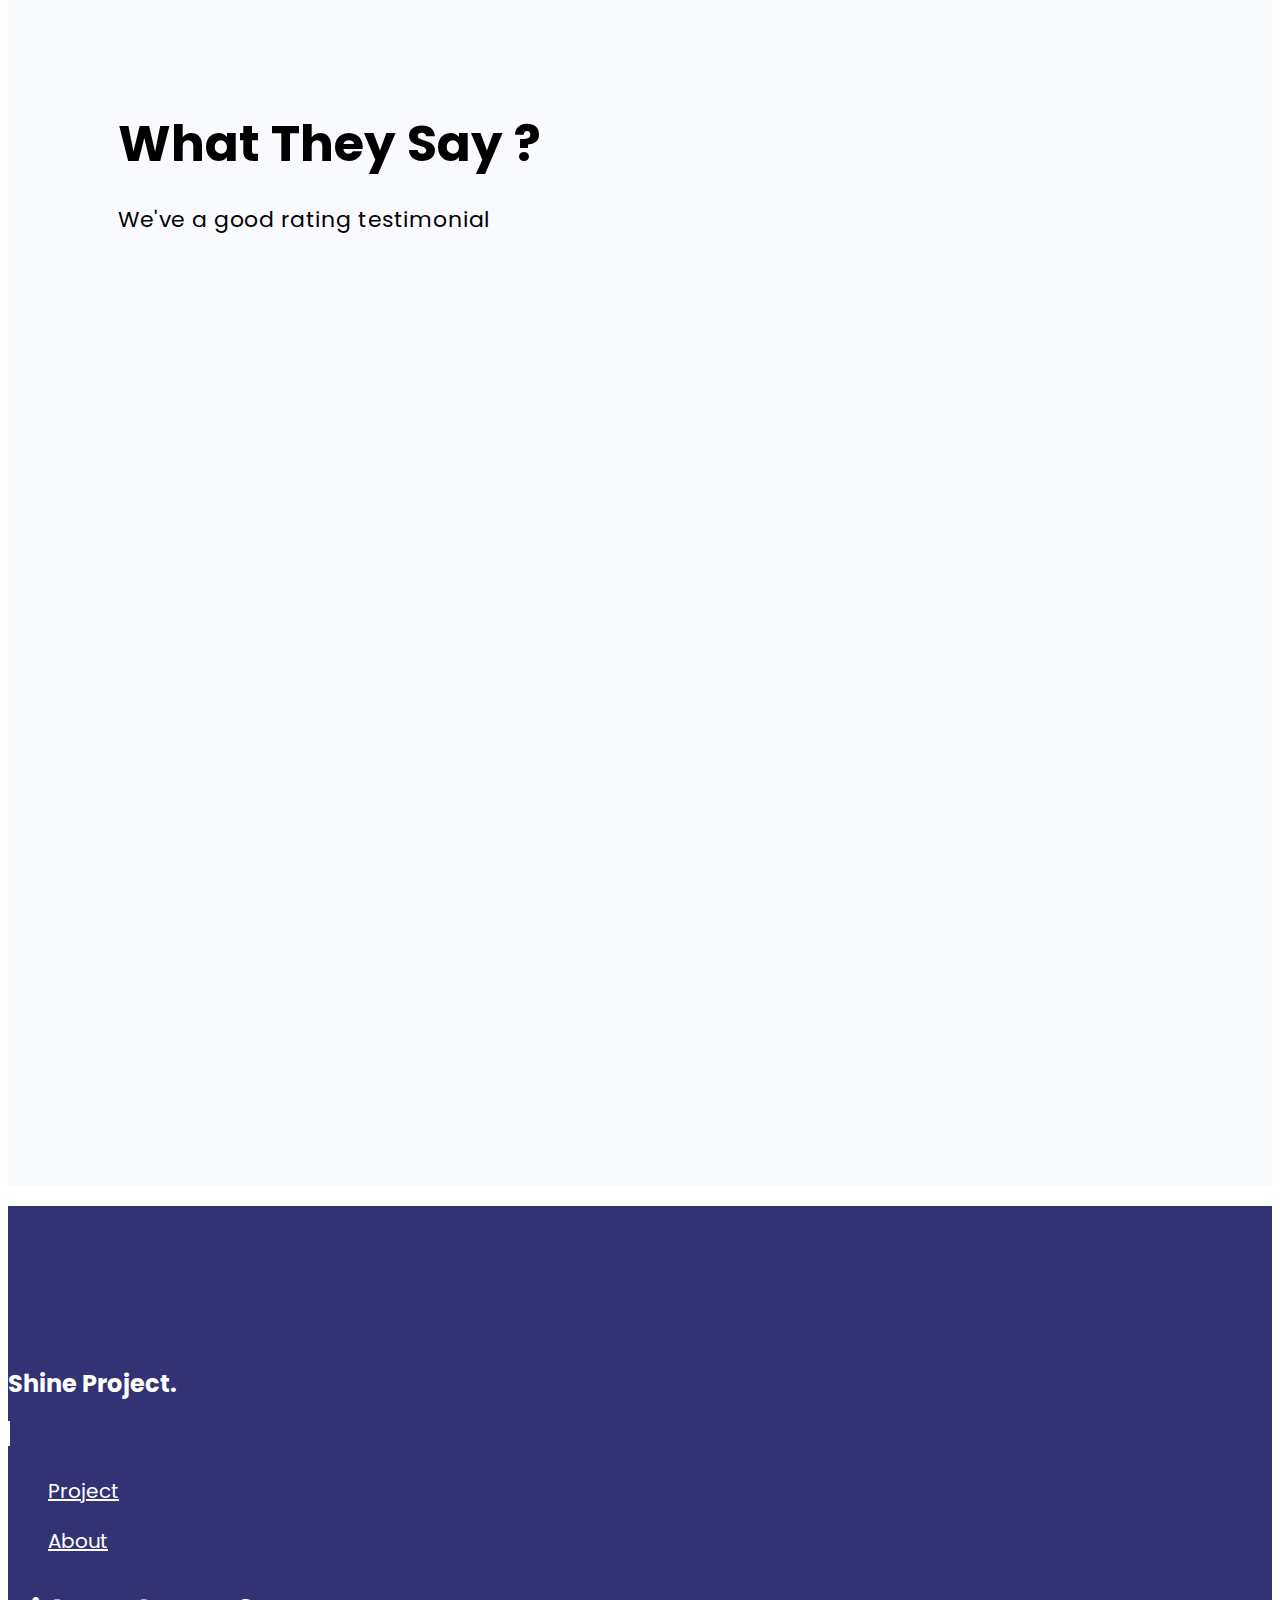
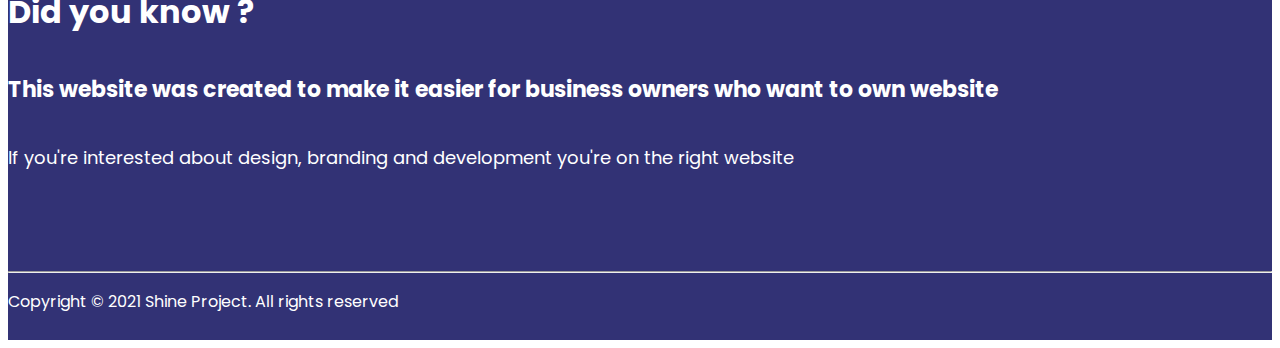
==== commit d21070b4: "done" ====
--- a/index.html
+++ b/index.html
@@ -1,6 +1,6 @@
 <!doctype html>
 <html lang="en">
-  <head>
+<head>
     <meta charset="utf-8">
     <meta name="viewport" content="width=device-width, initial-scale=1, shrink-to-fit=no">
     <link rel="stylesheet" href="https://cdn.jsdelivr.net/npm/bootstrap@4.6.0/dist/css/bootstrap.min.css" integrity="sha384-B0vP5xmATw1+K9KRQjQERJvTumQW0nPEzvF6L/Z6nronJ3oUOFUFpCjEUQouq2+l" crossorigin="anonymous">
@@ -9,9 +9,9 @@
     <link rel="stylesheet" href="https://cdnjs.cloudflare.com/ajax/libs/font-awesome/5.15.2/css/all.min.css">
     <link href="https://unpkg.com/aos@2.3.1/dist/aos.css" rel="stylesheet">
 
-    <title>Shine Project | Home</title>
-  </head>
-  <body>
+    <title>Shine. Project | Home</title>
+</head>
+<body>
 
     <div class="container">
         <nav class="navbar navbar-expand-lg navbar-light">
@@ -19,27 +19,24 @@
                 <img src="img/Shine..svg" alt="logo-shine">
             </a>
             <button class="navbar-toggler" type="button" data-toggle="collapse" data-target="#respon-nav" aria-controls="respon-nav" aria-expanded="false" aria-label="Toggle navigation">
-              <span class="navbar-toggler-icon"></span>
+            <span class="navbar-toggler-icon"></span>
             </button>
-          
+    
             <div class="collapse navbar-collapse" id="respon-nav">
-              <ul class="navbar-nav mr-auto">
+            <ul class="navbar-nav mr-auto">
                 <li class="nav-item active px-4">
-                  <a class="nav-link" href="index.html">Home </a>
+                <a class="nav-link" href="index.html">Home</a>
                 </li>
                 <li class="nav-item px-4">
-                  <a class="nav-link" href="#">About</a>
+                <a class="nav-link" href="project.html">Project</a>
                 </li>
                 <li class="nav-item px-4">
-                    <a class="nav-link" href="#">Contact</a>
+                    <a class="nav-link" href="about.html">About</a>
                 </li>
-                <li class="nav-item px-4">
-                    <a class="nav-link" href="#">Project</a>
-                </li>
-              </ul>
-              <button class="btn btn-custom">Let's Get It</button>
-            </div>
-          </nav>
+            </ul>
+            <button class="btn btn-custom">Sign Up</button>
+            </div>
+        </nav>
     </div>
 
     <header class="container">
@@ -49,7 +46,7 @@
                     We do Web Design .
                 </h1>
                 <p>We will make a good attractive design <br>
-                    and make it work perfect.</p>
+                    and make it work perfect</p>
                 <button class="btn btn-see d-flex">
                     <div>See Our Design</div>
                     <div class="ml-4">
@@ -128,7 +125,7 @@
                     </div>
                     <div class="col d-flex flex-column align-items-center" data-aos="fade-up" data-aos-delay="1000">
                         <div class="custom-div text-center">
-                            <img src="img/part10.png" alt="logo-3" class="custom-img">
+                            <img src="img/part4.png" alt="logo-3" class="custom-img">
                         </div>
                         <div class="custom-div text-center">
                             <img src="img/11.png" alt="logo-4" class="custom-img">
@@ -159,10 +156,10 @@
                     <div class="custom-footer-testi d-flex align-items-center justify-content-between">
                         <div class="d-flex align-items-center">
                             <div class="d-flex mr-3">
-                                <img src="https://scontent-sin6-3.cdninstagram.com/v/t51.2885-19/s150x150/121736918_201382968031386_6163458034914790991_n.jpg?tp=1&_nc_ht=scontent-sin6-3.cdninstagram.com&_nc_cat=106&_nc_ohc=RKt75GoraYMAX-ds77P&oh=95f0662898ef3db0c82f87ae07276645&oe=606F9268" alt="" class="testi-img">
+                                <img src="https://scontent-sin6-1.cdninstagram.com/v/t51.2885-19/s150x150/173966969_2820686844858715_7374550988345095907_n.jpg?tp=1&_nc_ht=scontent-sin6-1.cdninstagram.com&_nc_cat=107&_nc_ohc=j9BqBMeuQhcAX-TjocL&tn=0wWQUTqZoGHx3Qqm&edm=ABfd0MgAAAAA&ccb=7-4&oh=30057542ff88bcfd37cb5796cb2dc897&oe=609EFBB7&_nc_sid=7bff83" alt="" class="testi-img">
                             </div>
                             <div class="text-testi">
-                                Andrian Winata
+                                Kelvin Dragon
                             </div>
                         </div>
                         <a href="#" class="custom-text">
@@ -177,10 +174,10 @@
                     <div class="custom-footer-testi d-flex align-items-center justify-content-between">
                         <div class="d-flex align-items-center">
                             <div class="d-flex mr-3">
-                                <img src="https://scontent-sin6-3.cdninstagram.com/v/t51.2885-19/s150x150/89338066_3550985144976081_8718596869996937216_n.jpg?tp=1&_nc_ht=scontent-sin6-3.cdninstagram.com&_nc_cat=109&_nc_ohc=lu6n-I6hi8sAX_vC06Z&oh=0b198e006a0513aac3e7a8eafd9f44ba&oe=606E1F0C" alt="" class="testi-img">
+                                <img src="https://scontent-sin6-1.cdninstagram.com/v/t51.2885-19/s150x150/173966969_2820686844858715_7374550988345095907_n.jpg?tp=1&_nc_ht=scontent-sin6-1.cdninstagram.com&_nc_cat=107&_nc_ohc=j9BqBMeuQhcAX-TjocL&tn=0wWQUTqZoGHx3Qqm&edm=ABfd0MgAAAAA&ccb=7-4&oh=30057542ff88bcfd37cb5796cb2dc897&oe=609EFBB7&_nc_sid=7bff83" alt="" class="testi-img">
                             </div>
                             <div class="text-testi">
-                                Elvin Valentino
+                                Chigga Rich
                             </div>
                         </div>
                         <a href="#" class="custom-text">
@@ -195,10 +192,10 @@
                     <div class="custom-footer-testi d-flex align-items-center justify-content-between">
                         <div class="d-flex align-items-center">
                             <div class="d-flex mr-3">
-                                <img src="https://scontent-sin6-3.cdninstagram.com/v/t51.2885-19/s150x150/153814504_869335147193962_5410292528684941494_n.jpg?tp=1&_nc_ht=scontent-sin6-3.cdninstagram.com&_nc_cat=110&_nc_ohc=ugpDqSfZn_YAX89ZynC&oh=395f5663641132fc183519c5a7fd2d23&oe=606D1F66" alt="" class="testi-img">
+                                <img src="https://scontent-sin6-1.cdninstagram.com/v/t51.2885-19/s150x150/173966969_2820686844858715_7374550988345095907_n.jpg?tp=1&_nc_ht=scontent-sin6-1.cdninstagram.com&_nc_cat=107&_nc_ohc=j9BqBMeuQhcAX-TjocL&tn=0wWQUTqZoGHx3Qqm&edm=ABfd0MgAAAAA&ccb=7-4&oh=30057542ff88bcfd37cb5796cb2dc897&oe=609EFBB7&_nc_sid=7bff83" alt="" class="testi-img">
                             </div>
                             <div class="text-testi">
-                                Sugianto
+                                Sugiantoz
                             </div>
                         </div>
                         <a href="#" class="custom-text">
@@ -219,15 +216,14 @@
                     <h2>Shine Project.</h2>
                     <span class="d-block"></span>
                     <ul class="p-0">
-                        <li><a href="#" class="text-decoration-none">About</a></li>
-                        <li><a href="#" class="text-decoration-none">Contact</a></li>
-                        <li><a href="#" class="text-decoration-none">Project</a></li>
+                        <li><a href="project.html" class="text-decoration-none">Project</a></li>
+                        <li><a href="about.html" class="text-decoration-none">About</a></li>
                     </ul>
                 </div>
                 <div class="col-6 p-0">
                     <div class="footer-padding">
                         <h1 class="head-footer">Did you know ?</h1>
-                        <h5 class="pt-3 pb-3 head5-footer">This website was created to make it easier for those of you who want own website</h5>
+                        <h5 class="pt-3 pb-3 head5-footer">This website was created to make it easier for business owners who want to own website</h5>
                         <p class="para-footer">If you're interested about design, branding and development you're on the right website
                         </p>
                     </div>
@@ -239,11 +235,7 @@
             </div>
         </div>
     </footer>
-
-    <div class="inspired">
-        This Website is inspired from Paperpillar
-    </div>
-
+    
     <script src="https://code.jquery.com/jquery-3.5.1.slim.min.js" integrity="sha384-DfXdz2htPH0lsSSs5nCTpuj/zy4C+OGpamoFVy38MVBnE+IbbVYUew+OrCXaRkfj" crossorigin="anonymous"></script>
     <script src="https://cdn.jsdelivr.net/npm/bootstrap@4.6.0/dist/js/bootstrap.bundle.min.js" integrity="sha384-Piv4xVNRyMGpqkS2by6br4gNJ7DXjqk09RmUpJ8jgGtD7zP9yug3goQfGII0yAns" crossorigin="anonymous"></script>
     <script src="https://unpkg.com/aos@2.3.1/dist/aos.js"></script>
--- a/css/index.css
+++ b/css/index.css
@@ -24,12 +24,16 @@
   transition: 0.3s ease-in-out;
 }
 
+.navbar-brand img {
+  width: 120px;
+}
+
 .custom-header-top {
   padding: 180px 0;
 }
 
 .custom-header-top .hero-header {
-  width: 450px;
+  width: 550px;
 }
 
 .custom-header-top .custom-header h1 {
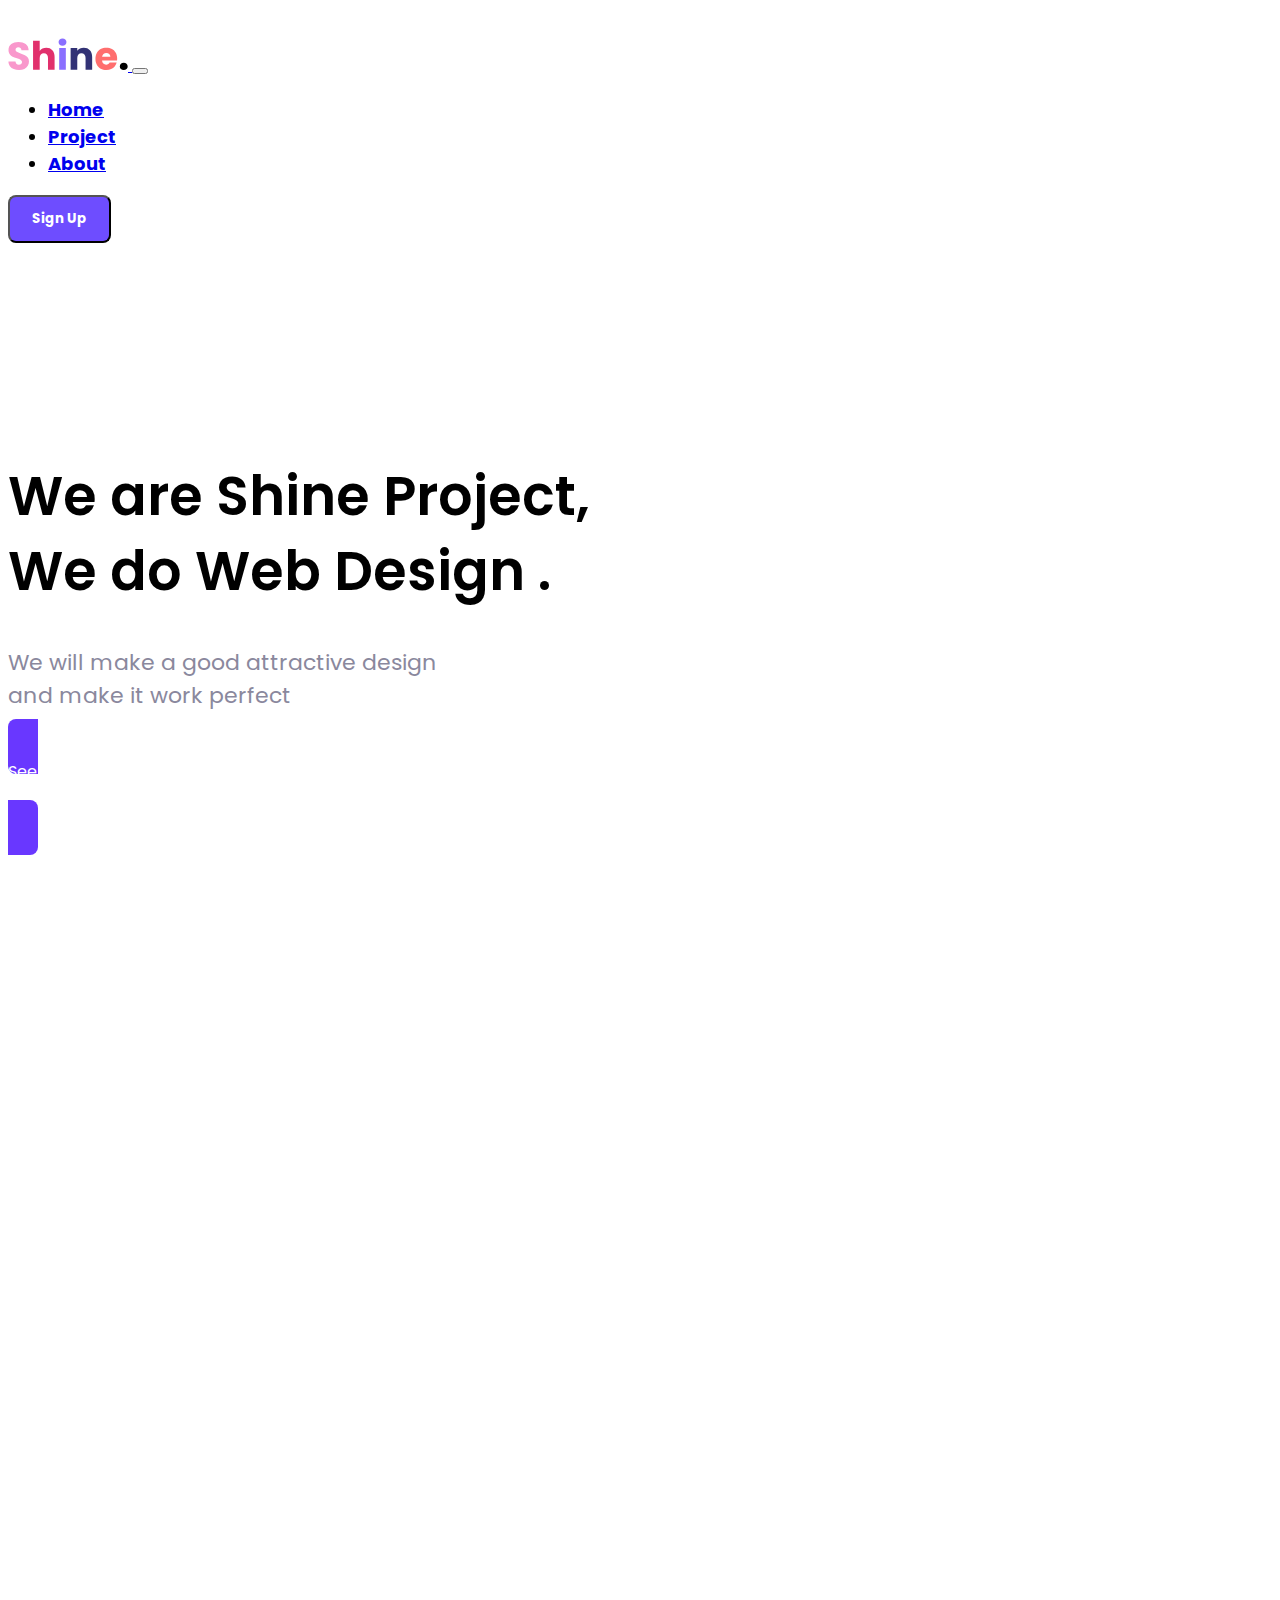
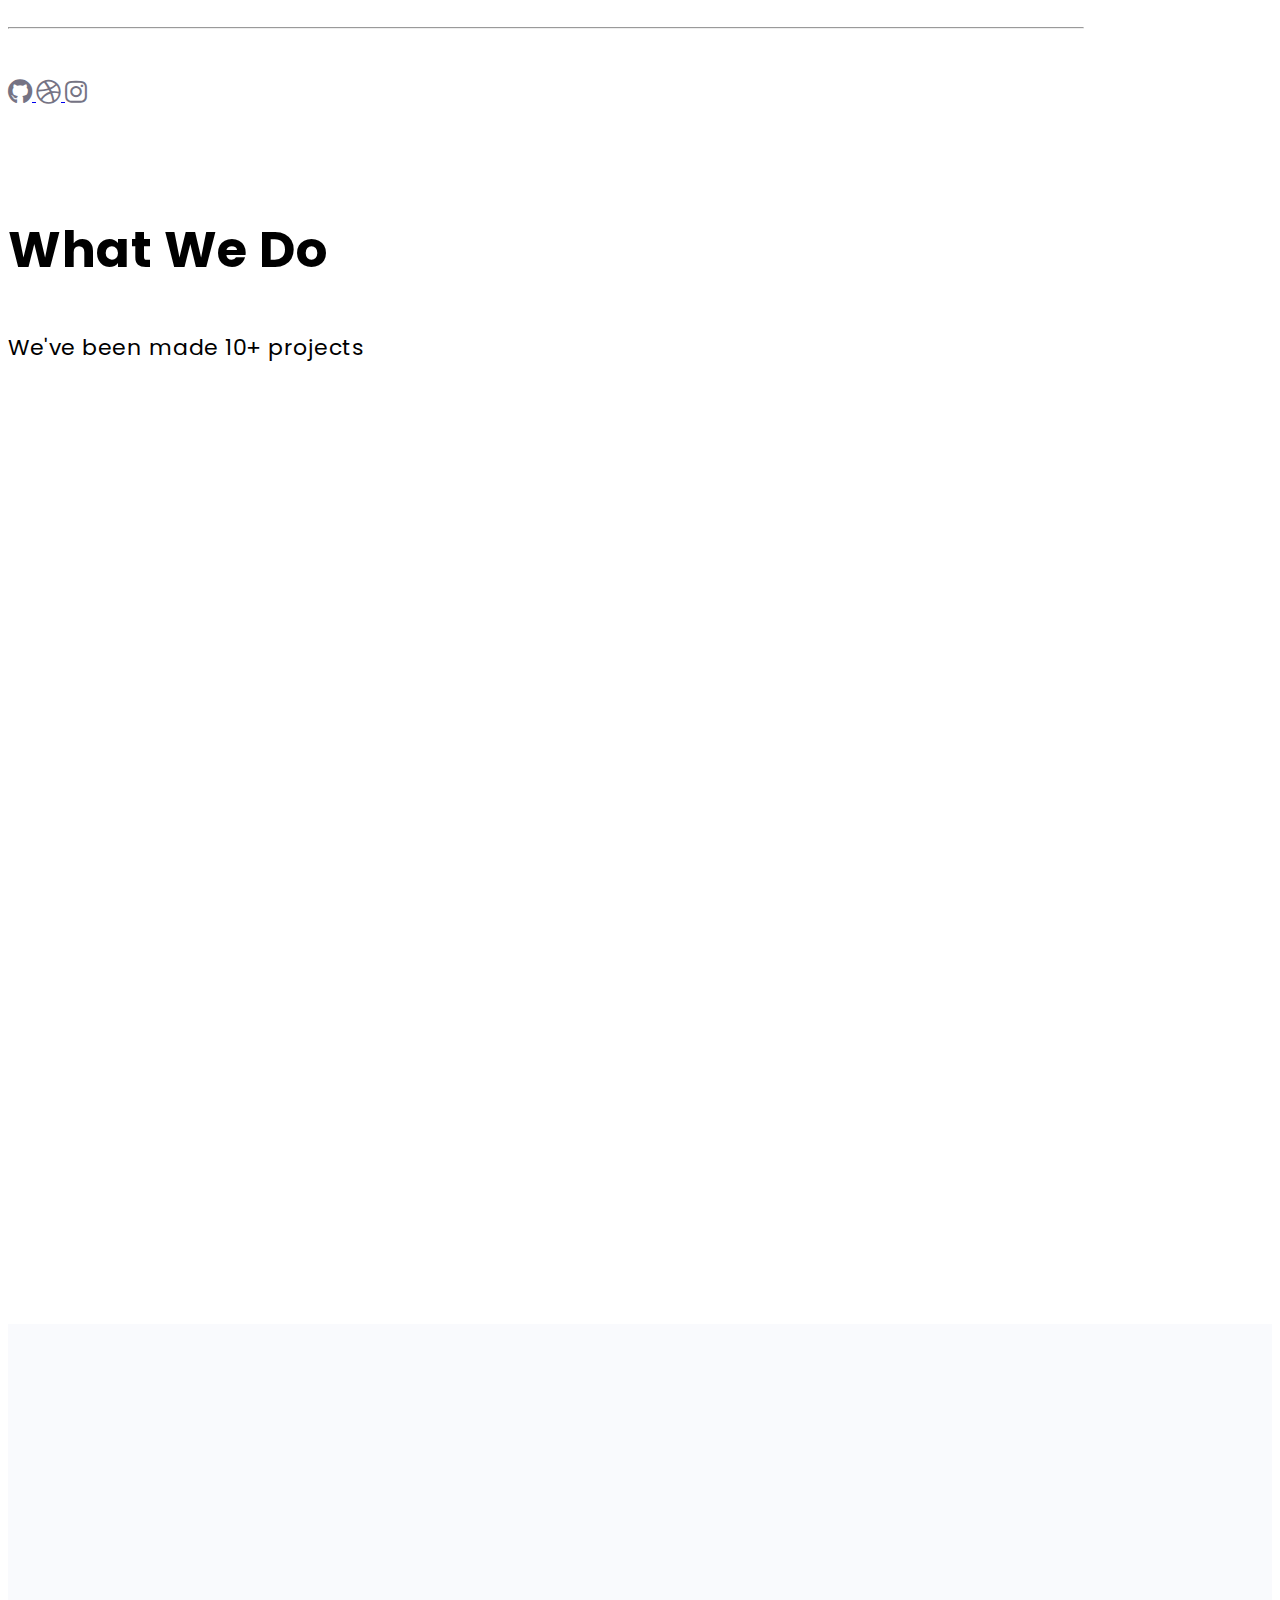
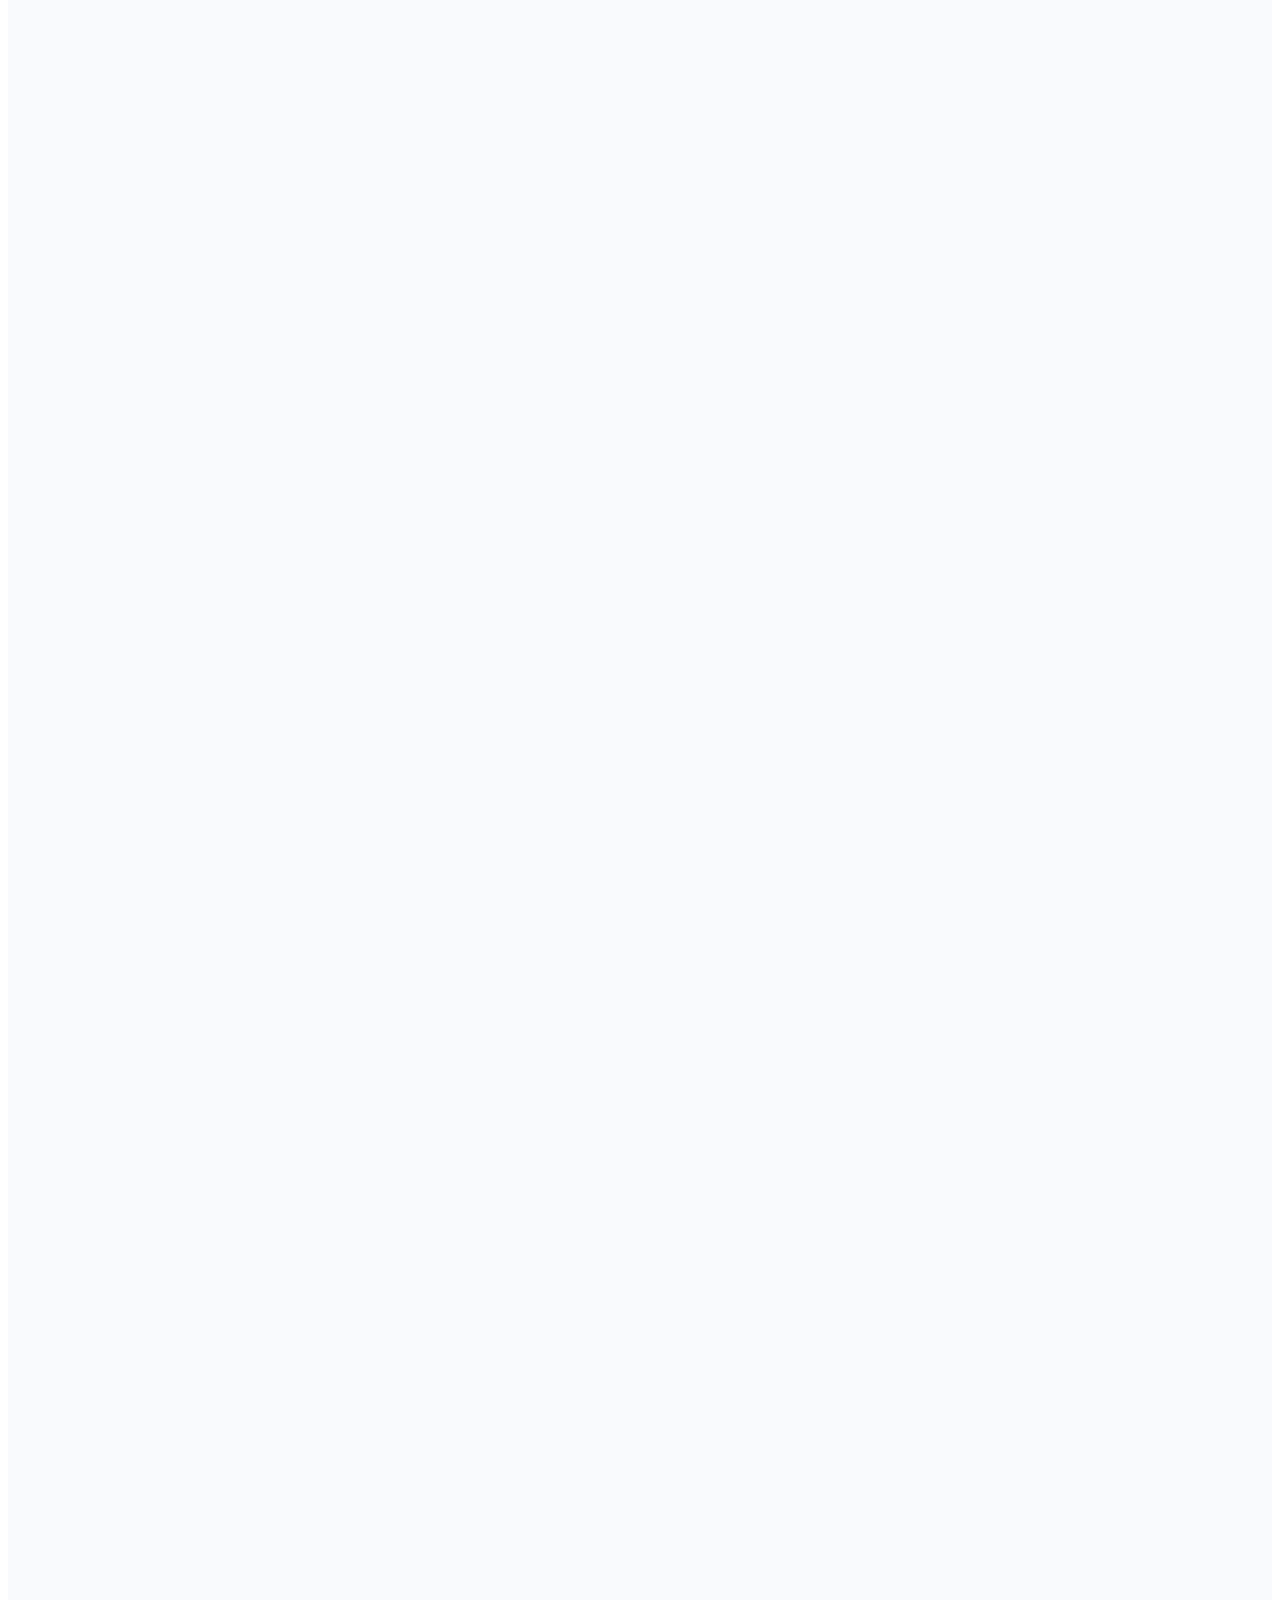
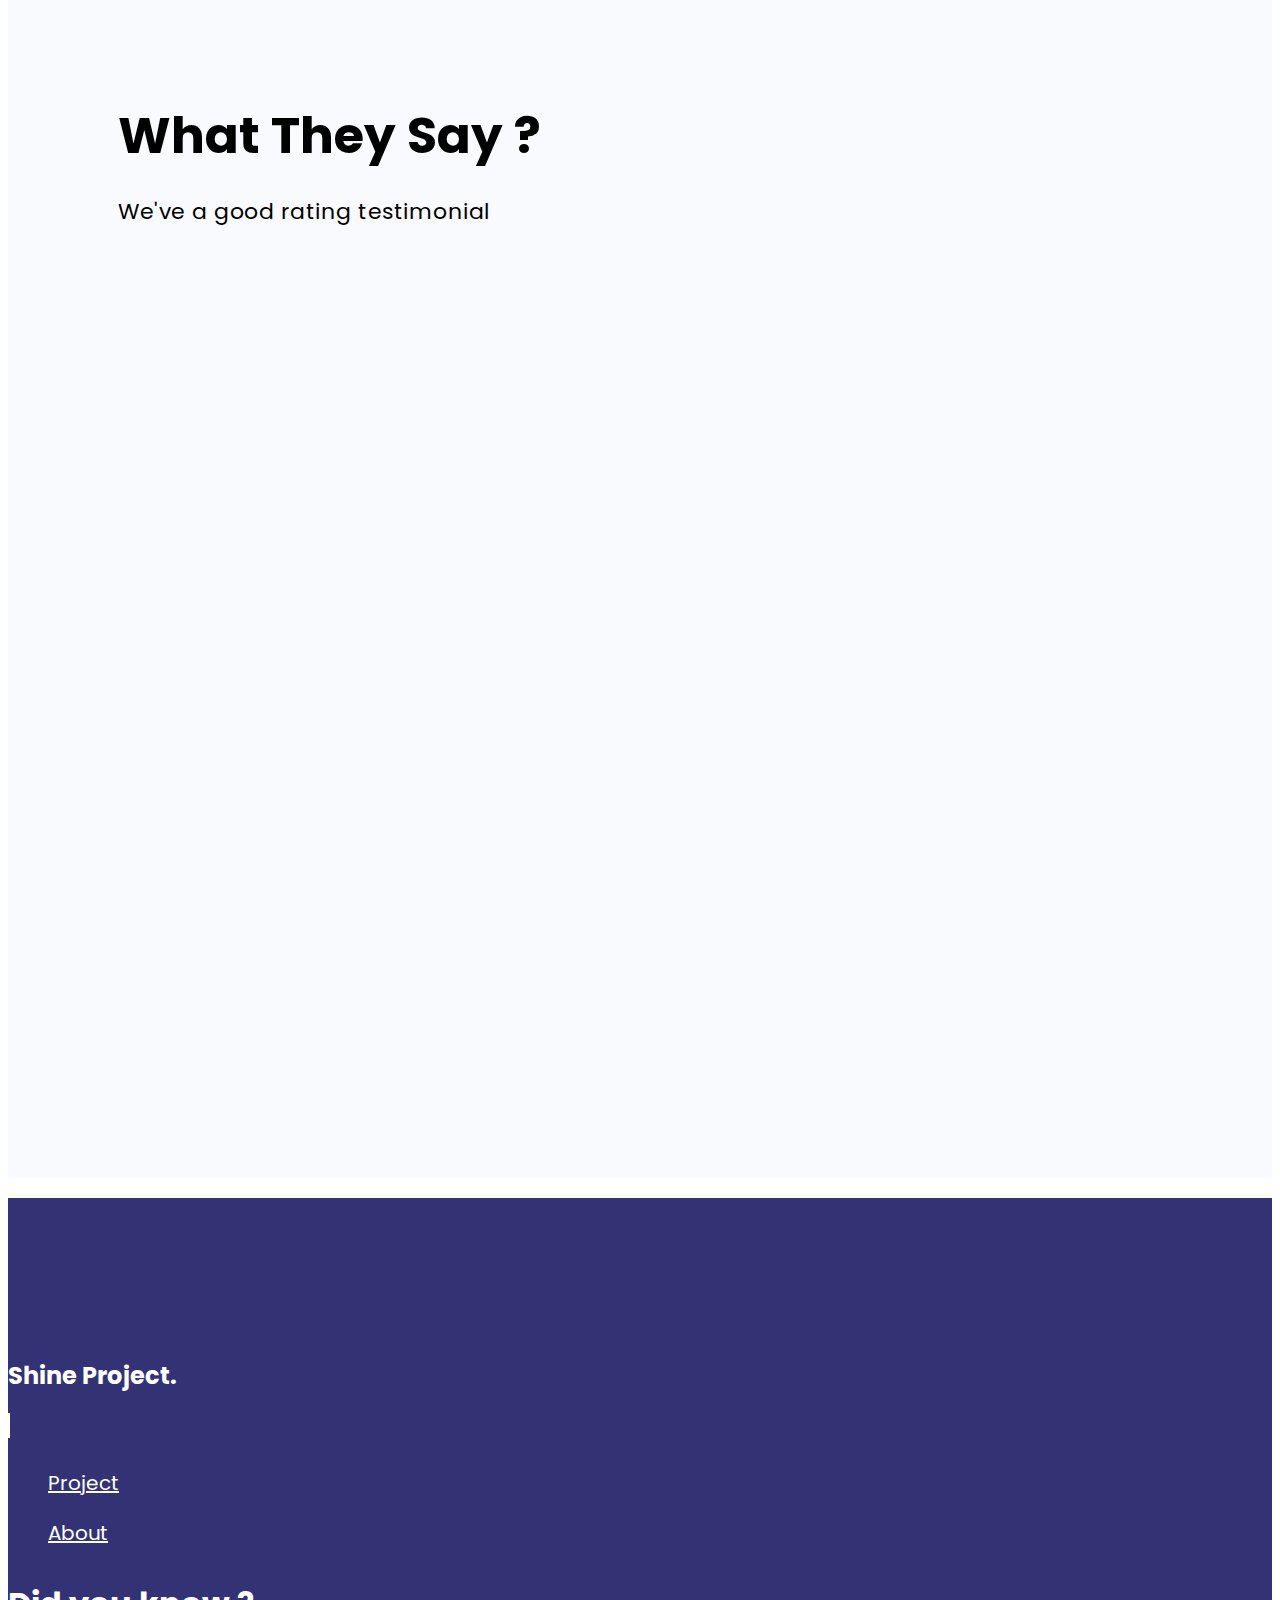
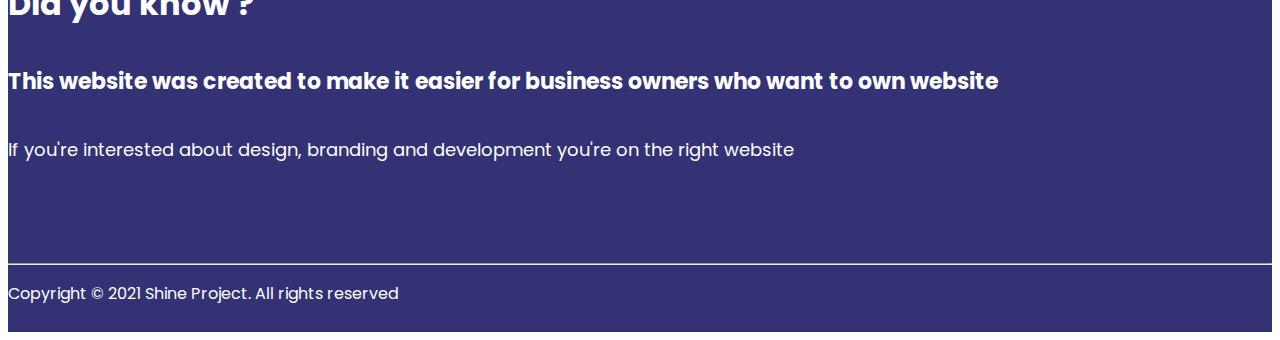
==== commit 8ed62e1a: "gg" ====
--- a/index.html
+++ b/index.html
@@ -47,7 +47,7 @@
                 </h1>
                 <p>We will make a good attractive design <br>
                     and make it work perfect</p>
-                <button class="btn btn-see d-flex">
+                <a href="project.html" class="btn btn-see d-flex">
                     <div>See Our Design</div>
                     <div class="ml-4">
                         <img src="img/right.svg" alt="arrow-right" class="animated">
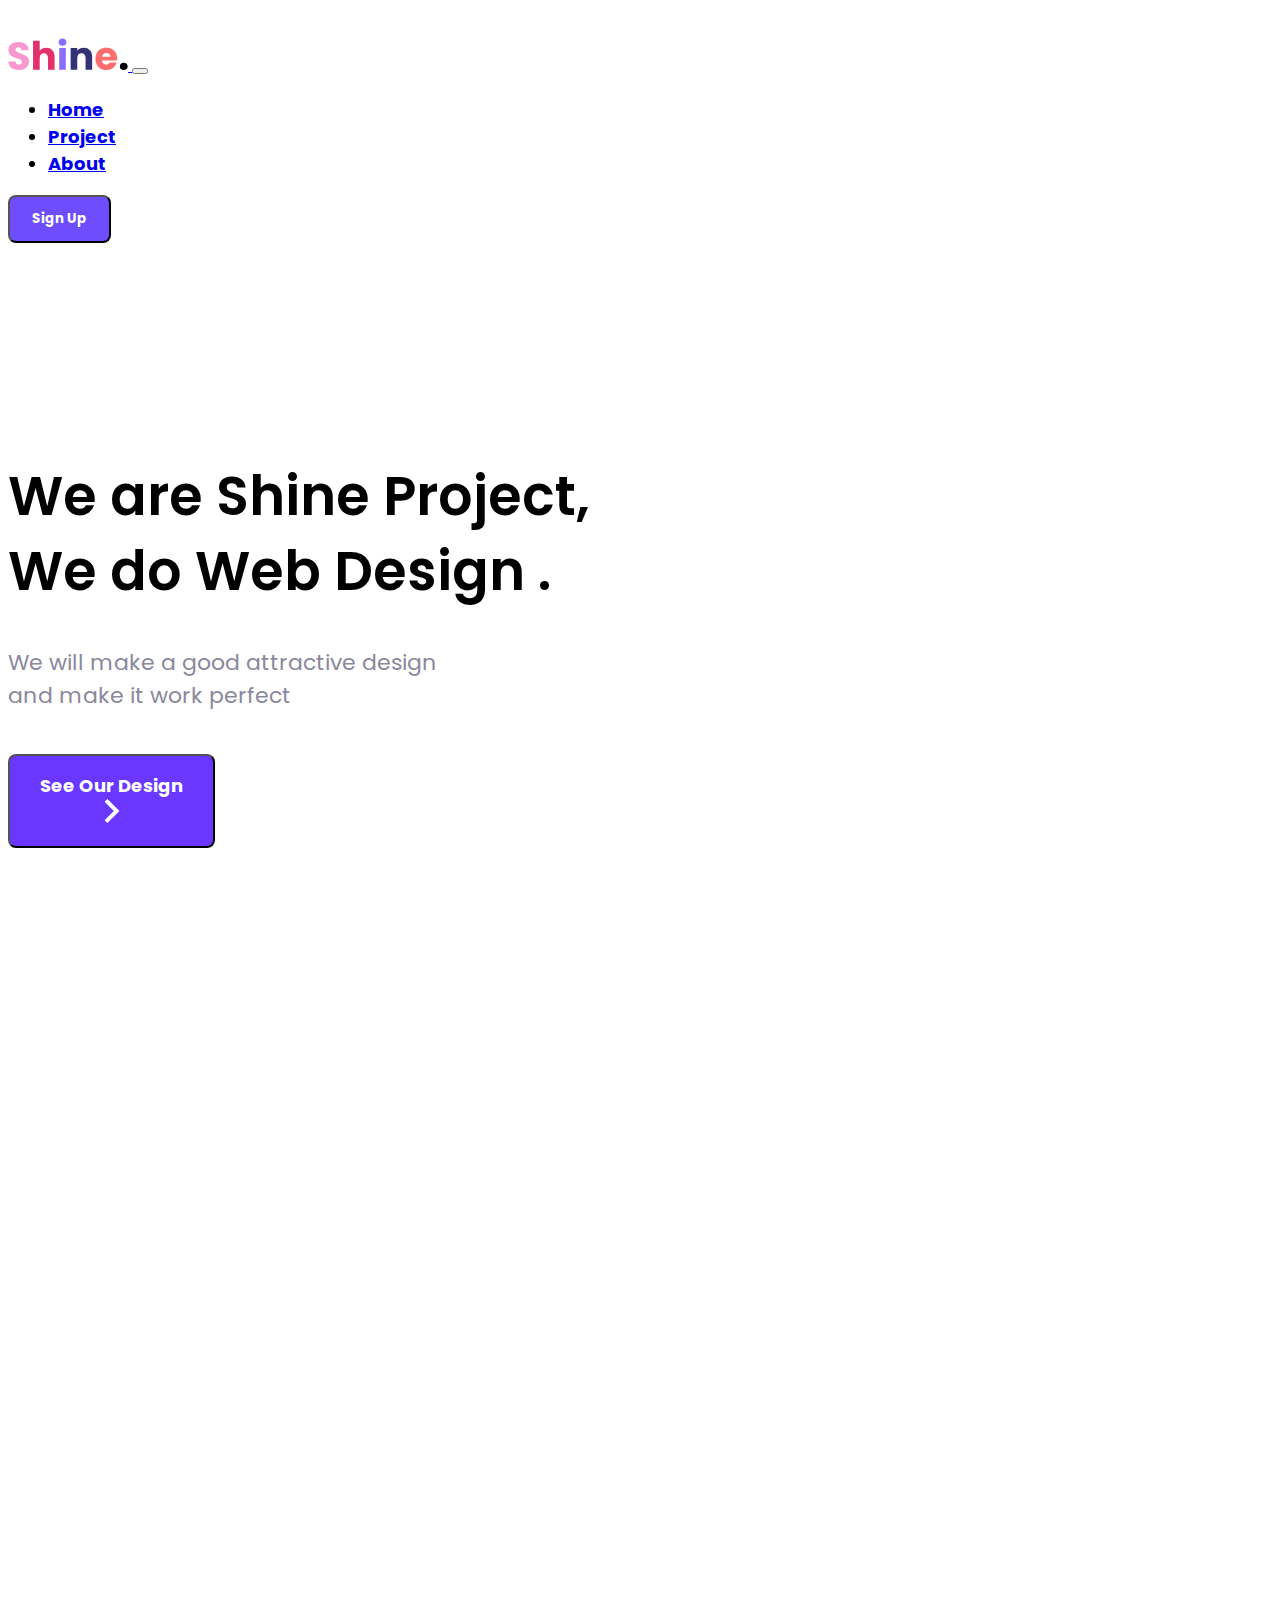
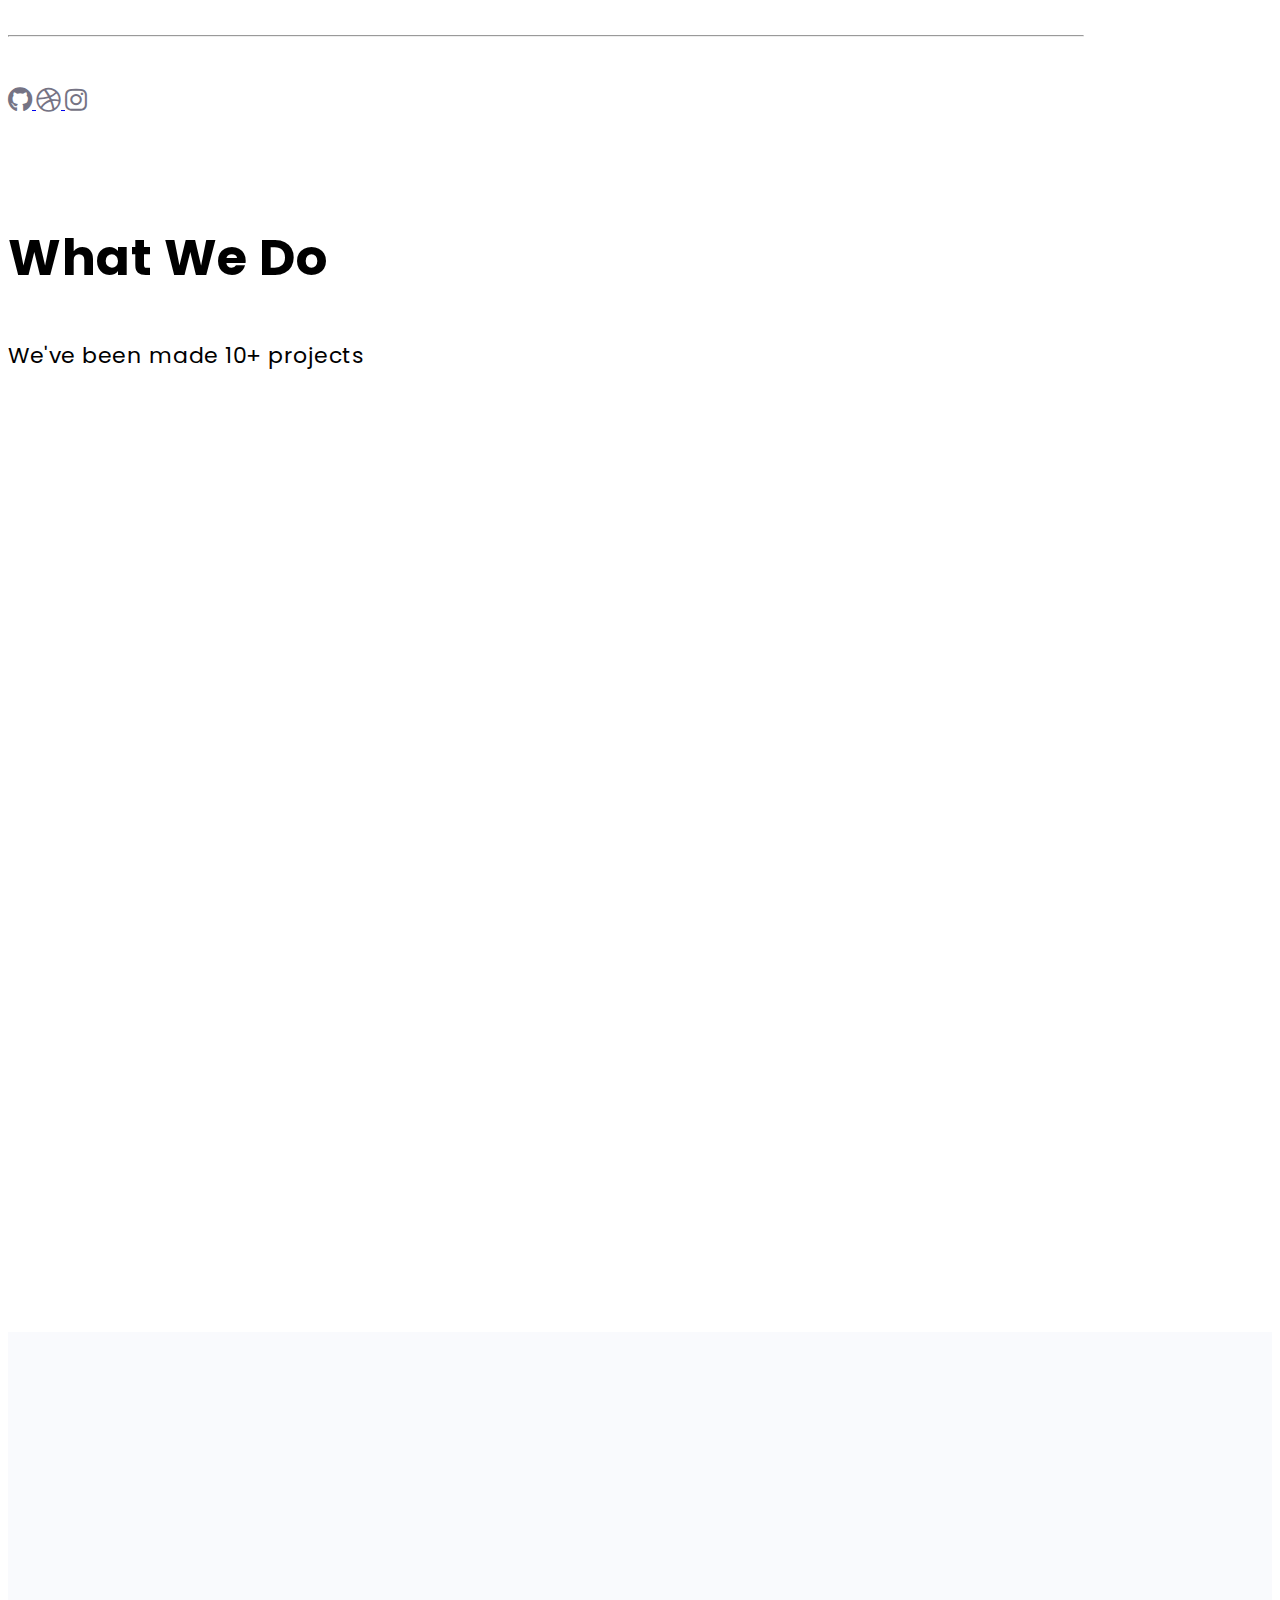
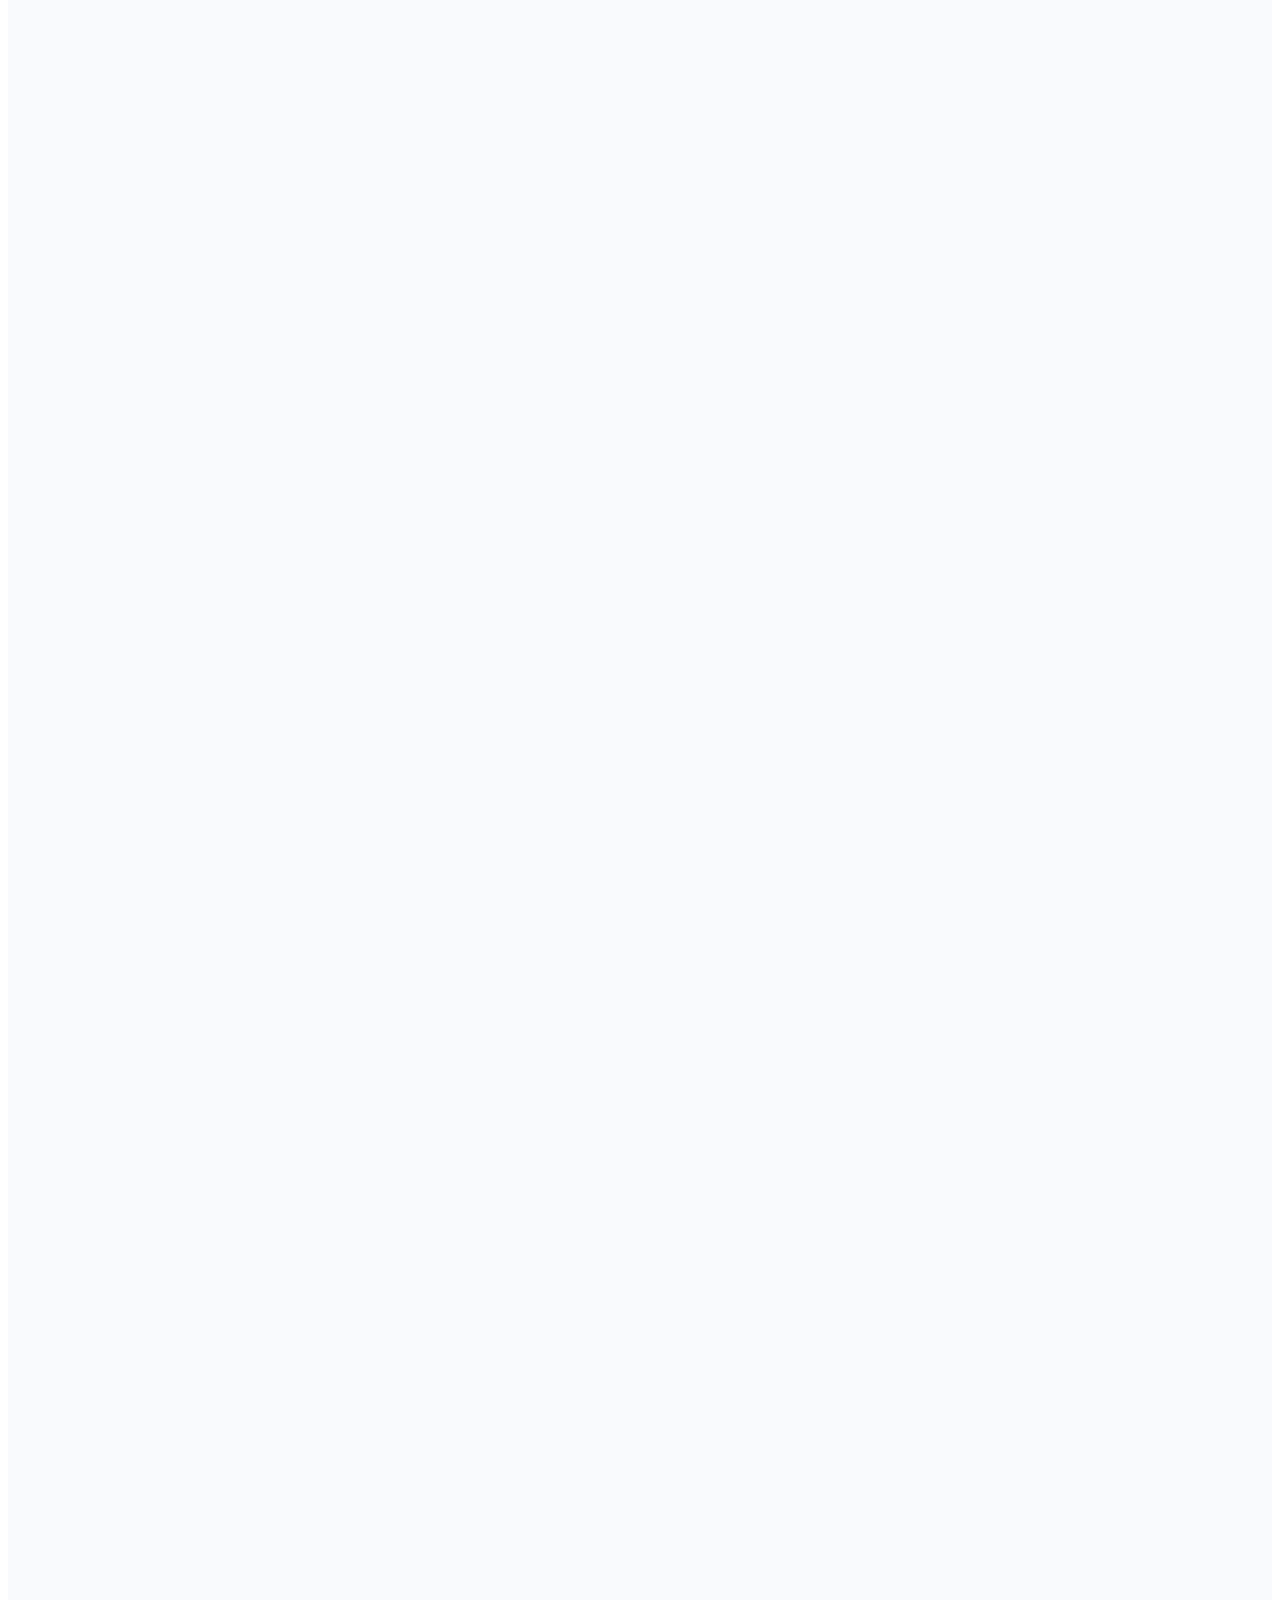
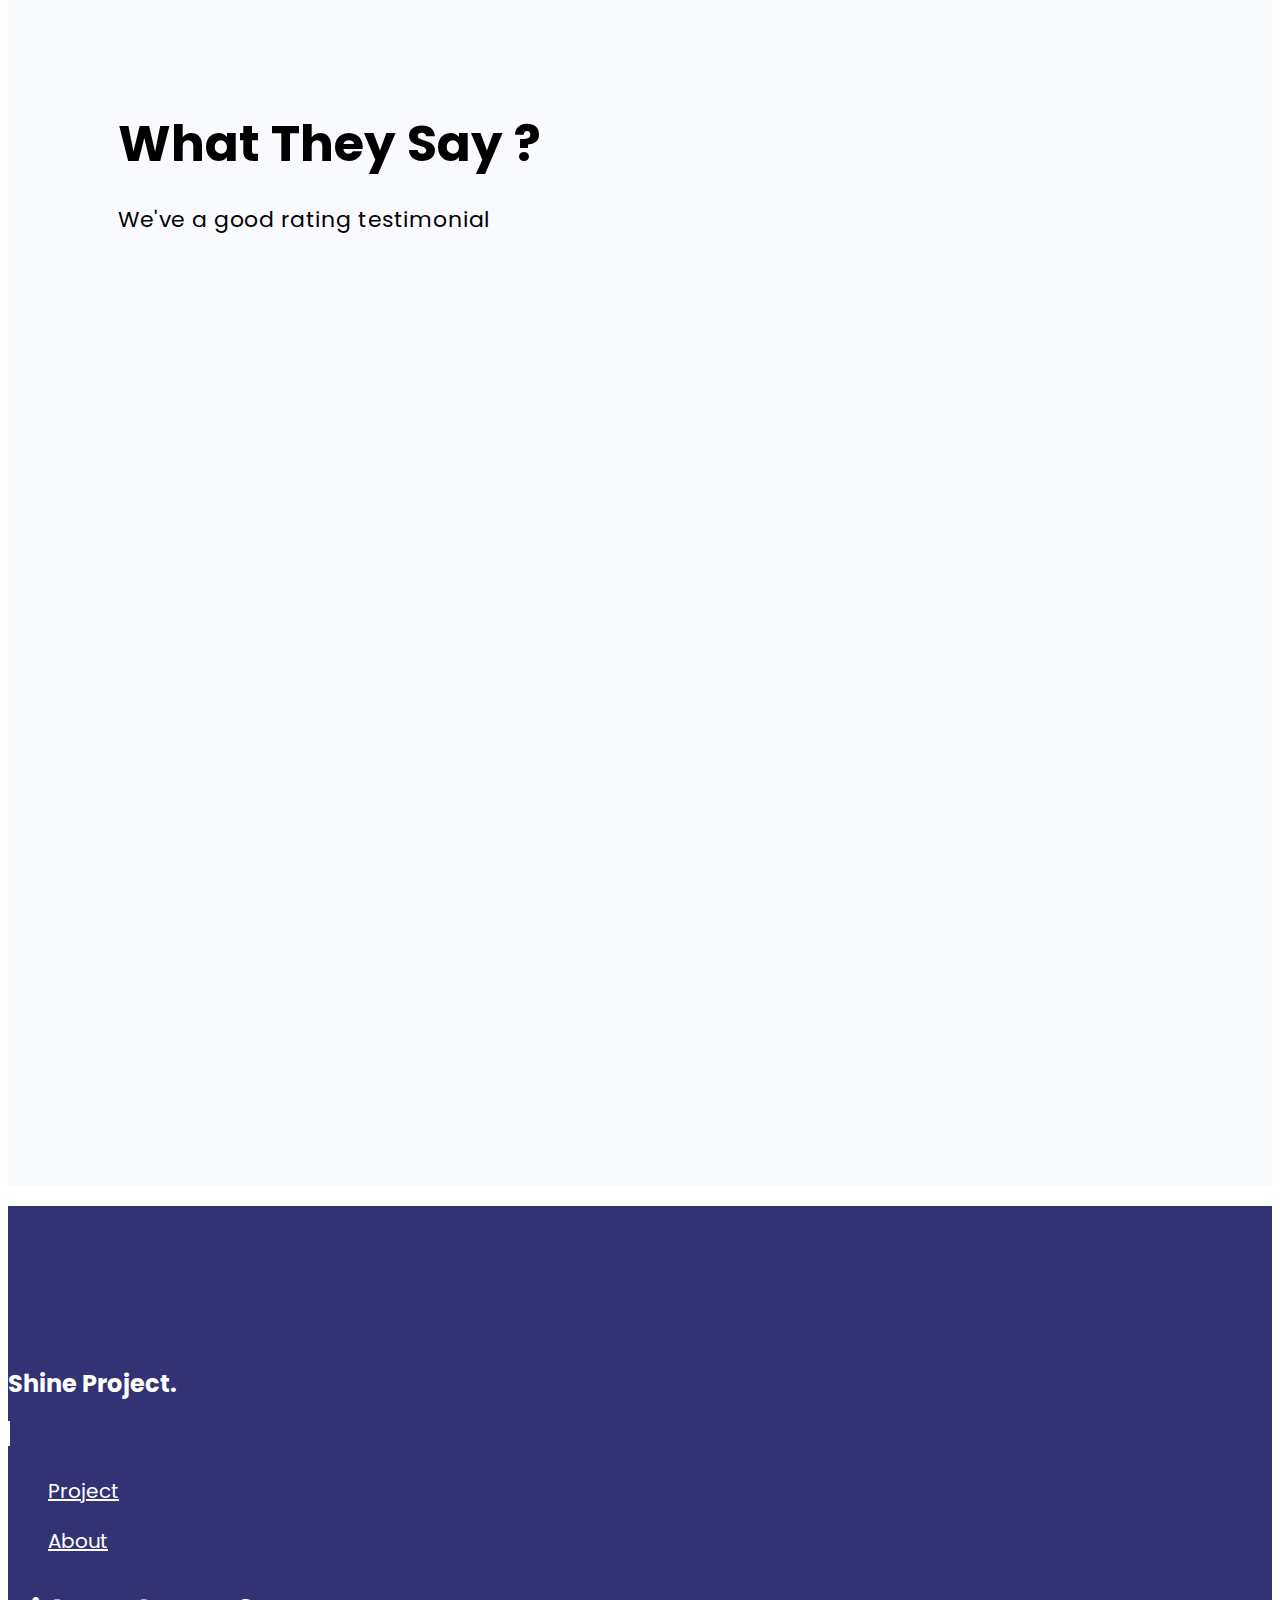
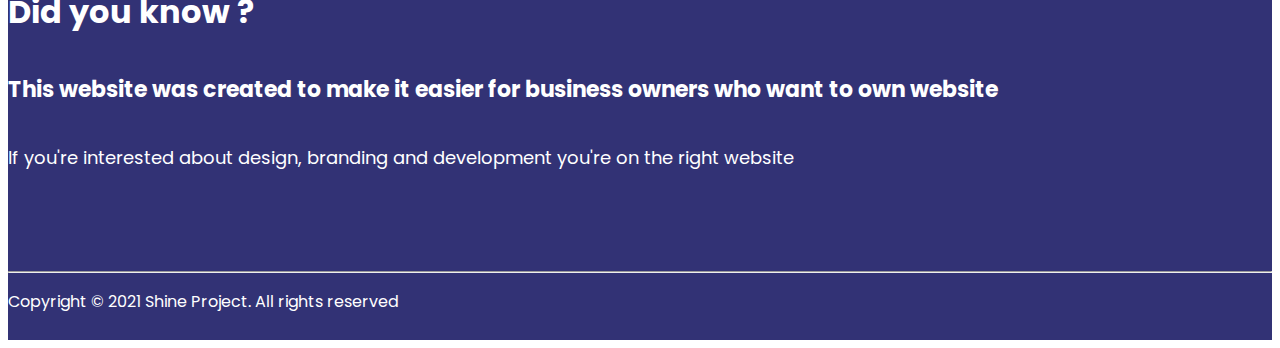
==== commit bbc3f1a5: "abc" ====
--- a/index.html
+++ b/index.html
@@ -47,7 +47,7 @@
                 </h1>
                 <p>We will make a good attractive design <br>
                     and make it work perfect</p>
-                <a href="project.html" class="btn btn-see d-flex">
+                <button class="btn btn-see d-flex">
                     <div>See Our Design</div>
                     <div class="ml-4">
                         <img src="img/right.svg" alt="arrow-right" class="animated">
